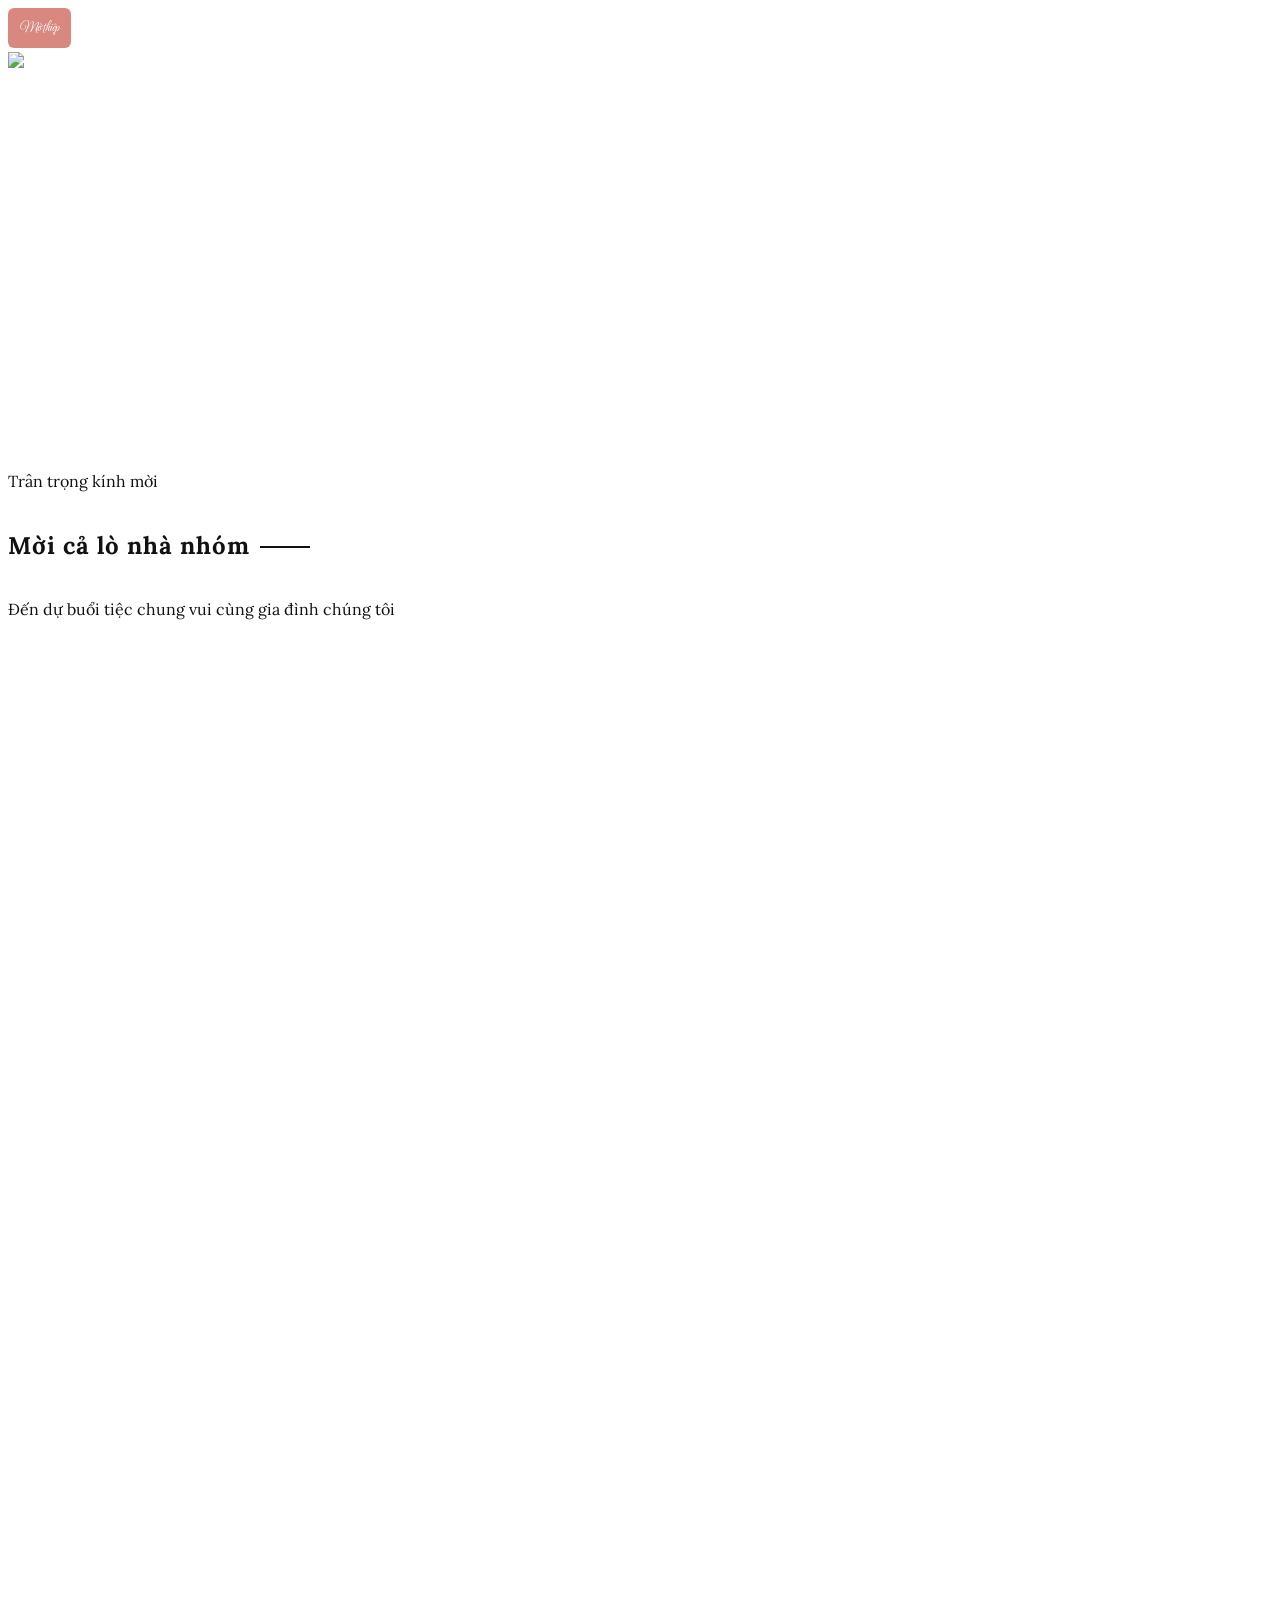
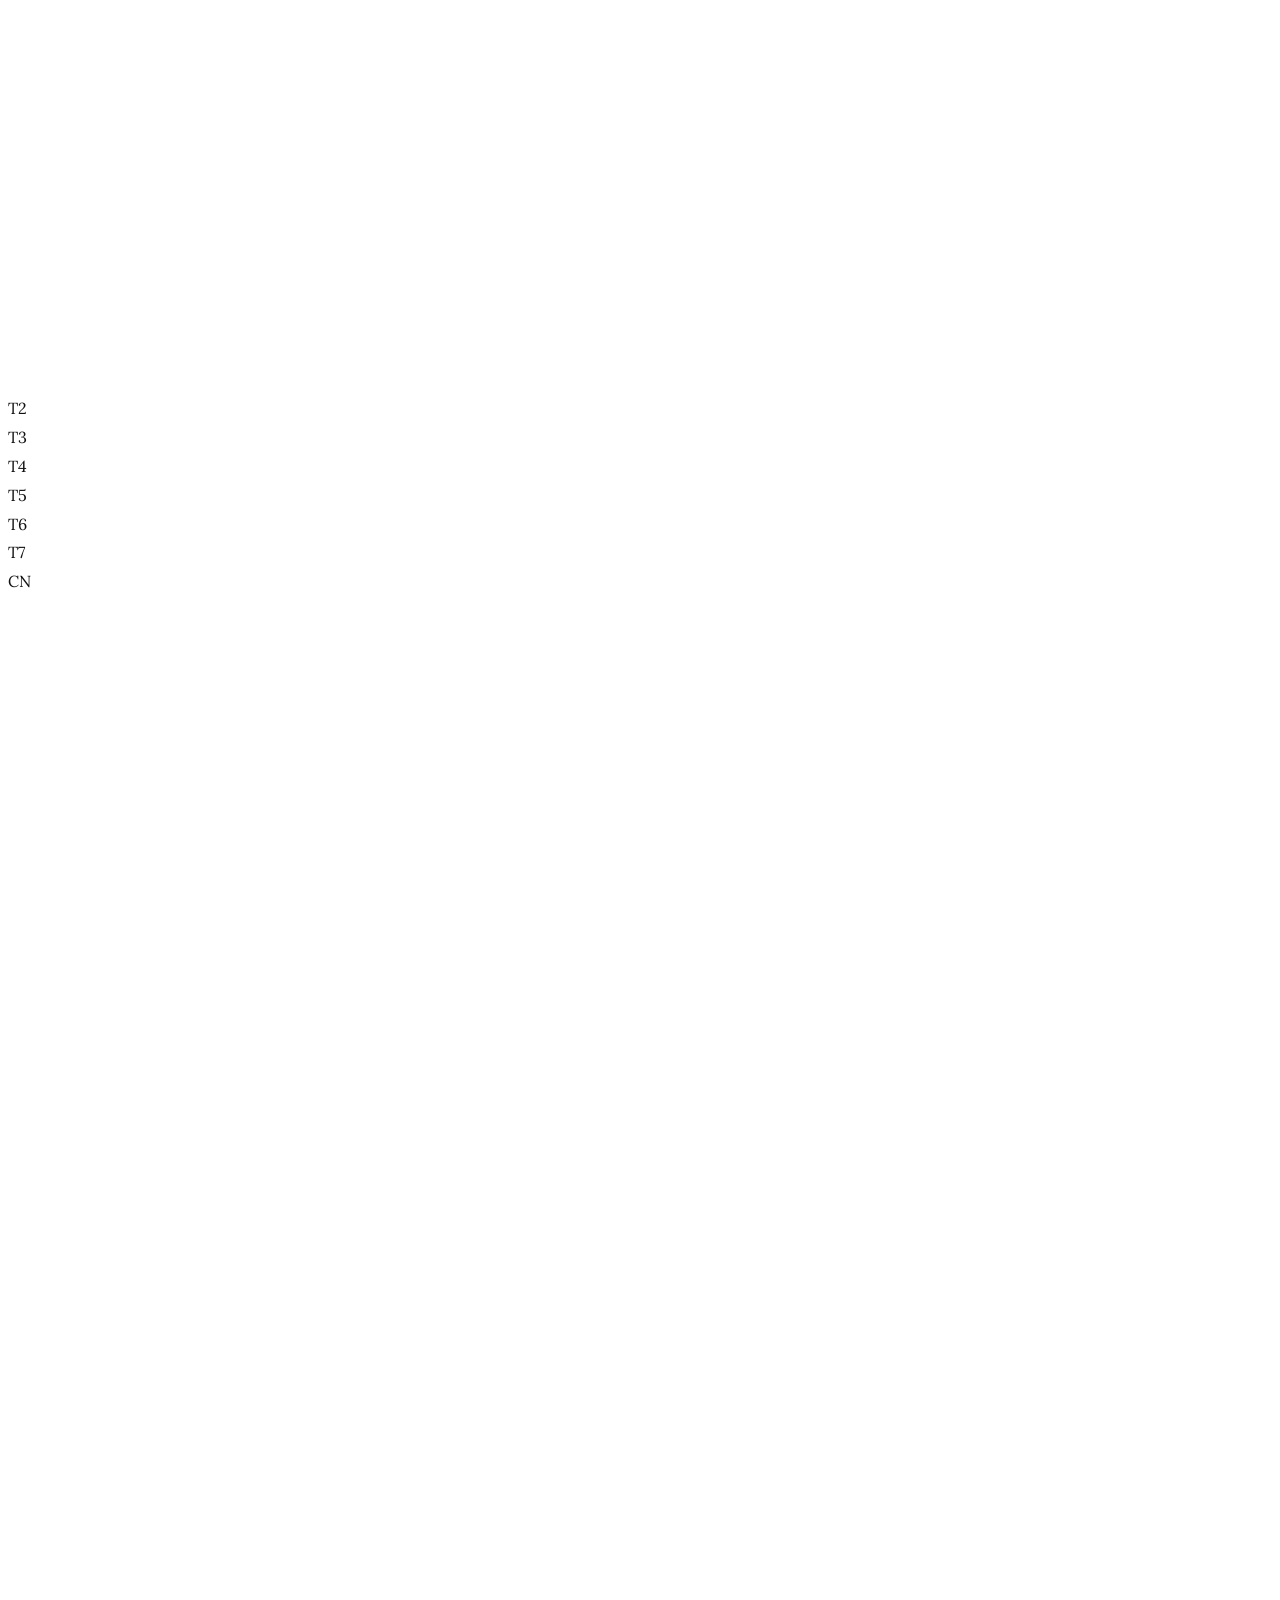
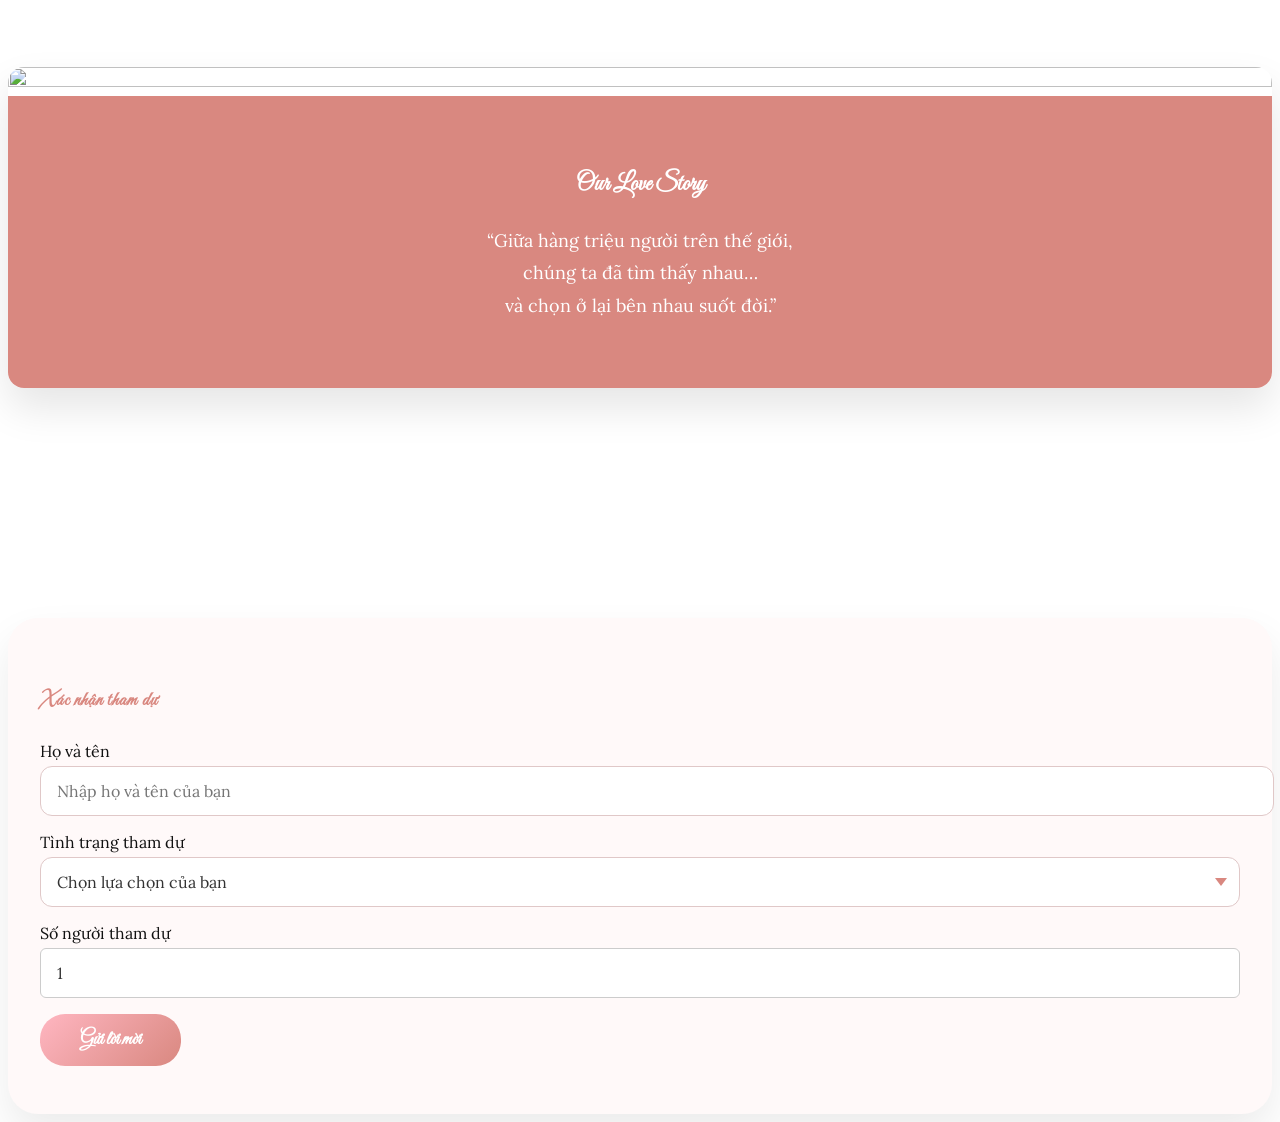
==== index.html @ ad4763e4 "first commit" ====
<!DOCTYPE html>
<html lang="vi">
<head>
<meta charset="UTF-8">
<meta name="viewport" content="width=device-width, initial-scale=1.0">
<title>Thiệp cưới</title>

<script src="https://cdn.tailwindcss.com"></script>
<link href="https://fonts.googleapis.com/css2?family=Great+Vibes&family=Lora:wght@300;400;700&display=swap" rel="stylesheet">
<link href="https://fonts.googleapis.com/css2?family=Playfair+Display:wght@500;700&family=Great+Vibes&display=swap" rel="stylesheet">
<link rel="stylesheet" href="style.css">
</head>
<body>

<!-- OPEN SCREEN -->
<div id="openScreen" class="fixed inset-0 flex z-50 bg-black">
  <div id="leftDoor" class="door w-1/2 bg-black"></div>
  <div id="rightDoor" class="door w-1/2 flex items-center justify-center">
    <div class="text-center">
      <button onclick="openCard()" class="mt-6 px-6 py-3 rounded-full bg-pink-500 text-white hover:bg-pink-600 transition">Mở thiệp</button>
    </div>
  </div>
</div>



<!-- MAIN -->
<div id="card" class="hidden">

  <!-- HERO FULL WIDTH -->
<section class="relative w-full">
  <img src="img/DSC05585.JPG" class="w-full h-[120vh] object-cover">
  <div class="absolute inset-0 bg-gradient-to-b from-transparent via-transparent to-black/50"></div>
  <div class="absolute bottom-0 left-0 w-full h-32 bg-gradient-to-b from-transparent to-white"></div>
  <div class="absolute bottom-0 left-0 w-full h-32 bg-gradient-to-b from-transparent to-transparent"></div>
  <div class="absolute inset-0 flex flex-col items-center justify-start pt-10 text-center">
      <h1 class="hero-text">Đoàn Quang & Như Quỳnh</h1>
  </div>

  <div class="absolute bottom-4 left-1/2 -translate-x-1/2 text-center text-gray-800 invite-container">
  <h1 class="invite-title reveal">Thư tiệc mời cưới</h1>
  <div class="divider divider-top reveal-left"></div>
  <p class="invite-time reveal-bottom">18:00 Thứ Tư</p>
  <p class="invite-date reveal-bottom">14/04/2026</p>
  <div class="divider divider-bottom reveal-right"></div>
</div>
</section>

  <!-- MỜI KHÁCH -->
  <section class="max-w-3xl mx-auto px-4 text-center mt-10">
  <p class="text-gray-500 tracking-widest uppercase text-sm">
    Trân trọng kính mời
  </p>

  <p class="invite-name text-2xl font-semibold mt-2">
    Mời cả lò nhà nhóm
  </p>

  <p class="text-gray-600 text-sm mt-3">
    Đến dự buổi tiệc chung vui cùng gia đình chúng tôi
  </p>
</section>

  <!-- THÔNG GIA -->
 <section class="mt-16 max-w-3xl mx-auto px-4 reveal-container">

  <!-- Ảnh chén nằm trên -->
  <div class="flex justify-center mb-4">
    <img  id="henImg" src="img/hén (1).png" class="w-14 h-14 object-contain">
  </div>

  <!-- 2 bên nhà trai - gái -->
  <div class="flex">
    
    <!-- Nhà trai -->
    <div class="reveal-left w-1/2 text-center border-r border-gray-300 pr-4">
      <p class="text-sm text-gray-500 font-semibold mb-2">NHÀ TRAI</p>
      <p class="text-black">Ông: Đoàn Văn Binh</p>
      <p class="text-black">Bà: Trần Thị Thanh</p>
      <p class="text-xs text-gray-500 mt-2">(số nhà 26-ngõ 15-Bảo Lộc-Phúc Thọ)</p>
    </div>

    <!-- Nhà gái -->
    <div class="reveal-right w-1/2 text-center pl-4">
      <p class="text-sm text-gray-500 font-semibold mb-2">NHÀ GÁI</p>
      <p class="text-black">Ông: Kiều Trí Thao</p>
      <p class="text-black">Bà: Nguyễn Thị Vân</p>
      <p class="text-xs text-gray-500 mt-2">(số nhà 96-ngõ 7-Thọ Lộc-Phúc Thọ)</p>
    </div>

  </div>

</section>

  <!-- LỜI BÁO -->
  <section class="mt-16 text-center reveal">
    <p class="tracking-[6px] text-gray-400 text-xs">TRÂN TRỌNG BÁO TIN</p>
    <h2 class="title text-2xl text-black mt-4">LỄ THÀNH HÔN</h2>
  </section>

  <!-- KHÚC 1: Chú rể & Cô dâu -->
 <section class="mt-16 reveal text-center max-w-3xl mx-auto px-4">
  <div class="flex items-center justify-center gap-6 mb-6">
    <div>
      <p class="role-label mb-2">Chú rể</p>
      <p class="text-xl font-semibold groom-name">Đoàn Quang</p>
    </div>

    <!-- Trái tim SVG lớn -->
     <div class="relative w-24 h-24">
      <canvas id="heartCanvas" class="absolute inset-0 w-full h-full"></canvas>
    </div>


    <div>
      <p class="role-label mb-2">Cô dâu</p>
      <p class="text-xl font-semibold bride-name">Như Quỳnh</p>
    </div>
  </div>

  <div class="grid grid-cols-2 gap-4">
    <img src="img/DSC05659.JPG" class="reveal-left h-[340px] w-full object-cover rounded-2xl brightness-95">
    <img src="img/DSC05605.JPG" class="reveal-right h-[340px] w-full object-cover rounded-2xl brightness-95">
  </div>
</section>

  <!-- THƯ MỜI -->
  <!-- <section class="mt-16 text-center relative">
    <h1 class="invite-hero">THƯ MỜI</h1>
    <p class="invite-sub mt-4 text-lg">THAM DỰ LỄ CƯỚI</p>
    <h1 class="title-main">Đoàn Quang</h1>
  <h1 class="title-main">&</h1>
  <h1 class="title-main">Như Quỳnh</h1>
  </section> -->
 <section class="mt-16 text-center relative">
  <h1 class="invite-hero reveal">THƯ MỜI</h1>
  <p class="invite-sub reveal mt-4 text-lg">THAM DỰ LỄ CƯỚI</p>
  <h1 class="title-main reveal">Đoàn Quang</h1>
  <h1 class="title-main reveal">&</h1>
  <h1 class="title-main reveal">Như Quỳnh</h1>
</section>

  <!-- KHÚC 2: Hình ảnh -->
 <section class="mt-16 reveal max-w-3xl mx-auto px-4">
  <div class="grid grid-cols-3 gap-4 items-end">
    <img src="img/DSC05403.JPG" 
         class="h-[200px] w-full object-cover rounded-2xl brightness-95 reveal-left">
    <img src="img/DSC05585.JPG" 
         class="h-[240px] w-full object-cover rounded-2xl scale-105 brightness-95">
    <img src="img/DSC05360.JPG" 
         class="h-[200px] w-full object-cover rounded-2xl brightness-95 reveal-right">
  </div>
</section>

  <!-- KHÚC 3: NGÀY GIỜ -->
 <section class="mt-20 text-center reveal max-w-3xl mx-auto px-4">
  <h1 class="text-2xl font-bold text-pink-400 text-center mt-4 mb-4 reveal">
    LỄ THÀNH HÔN
  </h1>

  <div class="flex items-center justify-center text-center gap-6">
    <div class="flex flex-col items-center reveal-left">
      <p class="text-sm text-gray-500">Giờ</p>
      <p class="text-lg font-semibold text-black">14:00</p>
    </div>

    <div class="w-px h-16 bg-gray-300"></div>

    <div class="flex flex-col items-center reveal">
      <p class="text-sm text-gray-500">Chủ Nhật</p>
      <p class="text-4xl font-bold text-black">14</p>
      <p class="text-sm text-gray-500">Tháng 3</p>
    </div>

    <div class="w-px h-16 bg-gray-300"></div>

    <div class="flex flex-col items-center reveal-right">
      <p class="text-sm text-gray-500">Năm</p>
      <p class="text-lg font-semibold text-black">2026</p>
    </div>
  </div>

  <p class="mt-2 reveal"><i>(tức ngày 25/10 năm ất tỵ)</i></p>
</section>

<section>

  <div class="max-w-md mx-auto mt-6 p-4 bg-white rounded-2xl shadow-lg">
  <div class="text-center mb-4">
  <div class="max-w-md mx-auto mt-10 p-5 bg-white rounded-2xl shadow-lg">
  <div class="text-center mb-4">
    <h2 id="calendar-month" class="text-2xl font-bold text-pink-400"></h2>
    <p id="calendar-year" class="text-gray-500"></p>
  </div>
  <!-- Thứ -->
  <div class="grid grid-cols-7 text-center text-sm font-semibold text-gray-500 mb-2">
    <div>T2</div><div>T3</div>
    <div>T4</div><div>T5</div><div>T6</div><div>T7</div><div>CN</div>
  </div>
    <!-- Ngày -->
    <div id="calendar-days" class="grid grid-cols-7 gap-2"></div>
  </div>
  </div>

</section>
<!-- ALBUM ẢNH CƯỚI -->
<!-- <section class="film-album">

  <div class="film-text">
    <span>MY LOVE</span>
    <span>FOREVER</span>
  </div>

  <div class="film-frame">

    <div class="film-photo">
      <img src="img/DSC05585.JPG" />
      <p>I love three things in this world</p>
    </div>

    <div class="film-photo">
      <img src="img/DSC05403.JPG" />
      <p>Sun, moon and you</p>
    </div>

    <div class="film-photo">
      <img src="img/DSC05659.JPG" />
      <p>And you forever</p>
    </div>

  </div>

</section> -->
<section class="film-album reveal">
  <div class="film-text reveal-left-film">
  <div class="text-lines">
    <span>MY LOVE</span>
    <span>FOREVER</span>
  </div>
  <img src="img/chau2-removebg-preview.png" class="sticker-below" />
</div>

  <div class="film-frame reveal-right">
    <div class="film-photo reveal-bottom">
      <img src="img/DSC05585.JPG" />
      <p>I love three things in this world</p>
    </div>

    <div class="film-photo reveal-bottom">
      <img src="img/DSC05403.JPG" />
      <p>Sun, moon and you</p>
    </div>

    <div class="film-photo reveal-bottom">
      <img src="img/DSC05659.JPG" />
      <p>And you forever</p>
    </div>
  </div>
</section>
<section class="love-message-wrapper max-w-5xl mx-auto mt-16 rounded-2xl overflow-hidden shadow-lg">

  <!-- ẢNH -->
  <div class="love-photo">
    <img src="img/DSC05601.JPG" class="w-full h-[70vh] object-cover rounded-t-2xl">
  </div>

  <!-- NỀN ĐỎ + NỘI DUNG -->
  <div class="love-text-bg bg-pink-600 text-white px-8 py-12 text-center">
    <h2 class="love-title text-4xl md:text-5xl font-cursive mb-4">
      Our Love Story
    </h2>
    <p class="love-text text-lg md:text-xl leading-relaxed">
      “Giữa hàng triệu người trên thế giới,<br>
      chúng ta đã tìm thấy nhau…<br>
      và chọn ở lại bên nhau suốt đời.”
    </p>
  </div>

</section>
  <!-- GOOGLE MAP -->
  <section class="mt-10 text-center reveal max-w-3xl mx-auto px-4">
    <h3 class="text-lg font-semibold text-black mb-4">Địa điểm tiệc cưới</h3>
    <div class="w-full h-[400px] rounded-2xl overflow-hidden shadow-lg">
      <iframe 
        src="https://www.google.com/maps/embed?pb=!1m18!1m12!1m3!1d3724.050640387066!2d105.8170095!3d21.0285119!2m3!1f0!2f0!3f0!3m2!1i1024!2i768!4f13.1!3m3!1m2!1s0x3135ab2d4f8e3f5b%3A0x3f5f1234567890ab!2sHanoi%2C%20Vietnam!5e0!3m2!1sen!2sus!4v1695730000000!5m2!1sen!2sus" 
        width="100%" 
        height="100%" 
        style="border:0;" 
        allowfullscreen="" 
        loading="lazy" 
        referrerpolicy="no-referrer-when-downgrade">
      </iframe>
    </div>
  </section>

  <!-- RSVP -->
  <section class="mt-20 pb-20 max-w-3xl mx-auto px-6 bg-white shadow-2xl rounded-3xl rsvp-section">
  <h3 class="text-center text-3xl font-semibold text-gray-800 mb-8 rsvp-title">Xác nhận tham dự</h3>

  <form class="rsvp-form">
  <label for="name">Họ và tên</label>
  <input type="text" id="name" name="name" placeholder="Nhập họ và tên của bạn" required>

  <label for="attendance">Tình trạng tham dự</label>
  <select id="attendance" name="attendance" required>
    <option value="" disabled selected>Chọn lựa chọn của bạn</option>
    <option value="tham-du">Tham dự</option>
    <option value="khong-tham-du">Không tham dự</option>
  </select>

  <label for="guestCount">Số người tham dự</label>
  <input type="number" id="guestCount" name="guestCount" min="1" max="10" value="1" required>

  <button type="submit mt-4" class="rsvp-btn">Gửi lời mời</button>
</form>
</section>

</div>

<script src="script.js">

</script>

</body>
</html>
---- style.css ----
body {
  font-family: 'Lora', serif;
  background: #ffffff;
  color: #111;
  line-height: 1.8;
  overflow-x: hidden;
}

/* Titles */
.title { font-family: 'Lora', serif; font-weight: 700; letter-spacing: 1px; }

/* Hero text với hiệu ứng phóng to */
@keyframes zoomIn {
  0% { transform: scale(0.5); opacity: 0; }
  100% { transform: scale(1); opacity: 1; }
}
.hero-text { 
  font-family: 'Great Vibes', cursive; 
  font-size: 2.2rem;  
  color: #111; 
  opacity: 0;
}
.hero-text.show {
  opacity: 1;
  animation: zoomIn 2s ease-out forwards;
}

/* Door Animation */
.door { transition: 2s; }
.open-left { transform: translateX(-100%); }
.open-right { transform: translateX(100%); }

/* Invite Name Decoration */
.invite-name { 
  position: relative; 
  display: inline-block; 
  font-family: 'Lora', serif; 
  font-weight: 700; 
  font-size: 1.5rem; 
  letter-spacing: 1px; 
  color: #111; 
  margin: 12px 0;
}
.invite-name::before, .invite-name::after { content: ""; position: absolute; top: 50%; width: 50px; height: 2px; background-color: #111; }
.invite-name::before { left: -60px; }
.invite-name::after { right: -60px; }

/* Input Styling */
input, select, textarea { font-family: 'Lora', serif; border: 1px solid #ccc; border-radius: 6px; background-color: #fff; color: #111; padding: 12px; font-size: 1rem; margin-bottom: 12px; width: 100%; }

/* Buttons */
button { font-family: 'Great Vibes', cursive; font-weight: 400; cursor: pointer; transition: 0.3s; padding: 12px; border-radius: 6px; border: none; background-color: #d98880; color: #fff; }
button:hover { opacity: 0.85; }

/* Nhà trai - Nhà gái trượt */
.reveal-container { overflow: hidden; }
.reveal-left, .reveal-right { opacity: 0; transform: translateX(0); transition: all 1s ease; }
.reveal-left { transform: translateX(-100%); }
.reveal-right { transform: translateX(100%); }
.reveal-left.show, .reveal-right.show { opacity: 1; transform: translateX(0); }

/* Thư mời */
.invite-hero {
  font-family: 'Great Vibes', cursive; /* đổi font */
   color: #e6a4b4;

  font-size: 2.5rem;
  font-weight: bold;
  position: relative;
  opacity: 0;
  transform: scale(0.5);
  transition: transform 2s ease, opacity 1s ease;
  display: inline-block;
}
.invite-hero.show {
  opacity: 1;
  transform: scale(1);
}
.invite-hero::before,
.invite-hero::after {
  content: "";
  position: absolute;
  top: 50%;
  width: 60px;
  height: 2px;
  background: linear-gradient(to right, transparent, #d98880);
}

.invite-hero::before {
  left: -70px;
}

.invite-hero::after {
  right: -70px;
  background: linear-gradient(to left, transparent, #d98880);
}

/* Chữ phụ trượt lên */
.invite-sub {
   font-family: 'Cormorant Garamond', serif;
   font-size: 1rem;
  opacity: 0;
   color: #777;
  transform: translateY(20px);
  transition: transform 2s ease, opacity 1s ease;
}
.invite-sub.show {
  opacity: 1;
  transform: translateY(0);
}

/* Tim bay ngang (swing) */
.falling-heart {
  position: fixed;
  font-size: 24px;
  z-index: 50;
  top: -50px;
  color: #ff4d6d;
  pointer-events: none;
  animation-name: swingFall;
  animation-timing-function: linear;
}
@keyframes swingFall {
  0%   { transform: translateX(0) translateY(-50px) rotate(0deg); opacity: 0; }
  10%  { opacity: 1; }
  25%  { transform: translateX(20px) translateY(20vh) rotate(-15deg); }
  50%  { transform: translateX(-20px) translateY(40vh) rotate(15deg); }
  75%  { transform: translateX(20px) translateY(60vh) rotate(-15deg); }
  100% { transform: translateX(0) translateY(80vh) rotate(0deg); opacity: 0; }
}
/* .title-main {
  font-family: 'Great Vibes', cursive;
  font-size: 2rem;
  text-align: center;
  margin-bottom: 0.2rem;
  color: #d98880;
} */
.subtitle {
  text-align: center;
  font-size: 1.5rem;
  margin-bottom: 2rem;
  color: #555;
}

/* Lịch */
.calendar {
  max-width: 600px;
  margin: 0 auto;
  display: grid;
  grid-template-columns: repeat(7, 1fr);
  gap: 0.5rem; /* nhỏ lại cho mobile */
}
.day {
  position: relative;
  width: 100%;
  aspect-ratio: 1 / 1; /* FIX QUAN TRỌNG */
  display: flex;
  align-items: center;
  justify-content: center;
  background-color: #fff0f5;
  border-radius: 16px;
  font-weight: 600;
  box-shadow: 0 4px 10px rgba(0,0,0,0.1);
}
.day:hover {
  transform: scale(1.1);
  background-color: #ffd9e6;
}

/* Trái tim bay */
.heart {
  position: relative;
}
.heart span {
  position: absolute;
  font-size: 1rem;
  animation: floatHeart 4s ease-in-out infinite;
}
@keyframes floatHeart {
  0%, 100% { transform: translateY(0) translateX(0) rotate(0deg); }
  25% { transform: translateY(-10px) translateX(5px) rotate(-10deg); }
  50% { transform: translateY(-20px) translateX(-5px) rotate(10deg); }
  75% { transform: translateY(-10px) translateX(5px) rotate(-5deg); }
}

/* Tháng */
.month-label {
  grid-column: span 7;
  text-align: center;
  font-weight: 700;
  font-size: 1.4rem;
  margin-bottom: 0.5rem;
  color: #d98880;
}
@media (max-width: 480px) {
  .calendar {
    gap: 0.4rem;
  }

  .day {
    font-size: 0.9rem;
    border-radius: 12px;
  }
}
/* / */
.invite-container {
  position: relative;
  overflow: hidden;
}

/* Gạch dài ra 2 bên */
.divider {
  height: 2px;
  background-color: #d98880;
  width: 0; /* bắt đầu 0, sau animate ra dài */
  margin: 8px auto;
  transition: width 1s ease;
}
.divider.show { width: 150px; } /* dài ra */
.divider-top { margin-bottom: 12px; }
.divider-bottom { margin-top: 12px; }

/* Chữ */
.invite-title {
  font-family: 'Great Vibes', cursive;
  font-size: 2rem; /* chữ to hơn */
  color: #000;
  opacity: 0;
  transform: scale(0.5);
  transition: transform 1s ease, opacity 0.8s ease;
}
.invite-title.show {
  opacity: 1;
  transform: scale(1);
}

.invite-time, .invite-date {
  font-family: 'Lora', serif;
  font-size: 1.25rem;
  font-weight: 800; /* đậm hơn */
  opacity: 0;
  transform: translateY(20px);
  transition: transform 1s ease, opacity 1s ease;
}
.invite-time.show, .invite-date.show {
  opacity: 1;
  transform: translateY(0);
}
/* Divider Top trượt từ trái */
.divider-top{
  width: 0;               /* ban đầu 0 */
  height: 1px;
  background-color: #000; /* màu đen */
  margin: 8px auto;
  transition: width 1s ease;
}

/* Khi show thì dài ra */
.divider-top.show {
  width: 80%; /* hoặc 100% nếu muốn full */
}

/* Divider Bottom trượt từ phải */
.divider-bottom {
  width: 0; 
  height: 1px;
  background-color: #000; 
  margin: 8px auto;
  transition: width 1s ease;
}

/* Khi show thì dài ra */
.divider-bottom.show {
  width: 80%;
}
/* Phần form RSVP */
.rsvp-section {
  background: #fff9f9;
  padding: 3rem 2rem;
  border-radius: 30px;
  box-shadow: 0 20px 40px rgba(0,0,0,0.08);
  transition: transform 0.3s ease;
}
.rsvp-section:hover {
  transform: translateY(-5px);
}

.rsvp-title {
  font-family: 'Great Vibes', cursive;
  color: #d98880;
  letter-spacing: 1px;
}

.rsvp-form input,
.rsvp-form select,
.rsvp-form textarea {
  width: 100%;
  padding: 14px 16px;
  border: 1px solid #e0c8c8;
  border-radius: 12px;
  background-color: #fff;
  font-family: 'Lora', serif;
  font-size: 1rem;
  color: #333;
  transition: all 0.3s ease;
}
.rsvp-form input:focus,
.rsvp-form select:focus,
.rsvp-form textarea:focus {
  border-color: #d98880;
  box-shadow: 0 0 10px rgba(217,136,128,0.3);
  outline: none;
}

.rsvp-form select {
  appearance: none;
  background-image: url("data:image/svg+xml;charset=US-ASCII,<svg xmlns='http://www.w3.org/2000/svg' width='14' height='8'><polygon points='0,0 14,0 7,8' fill='%23d98880'/></svg>");
  background-repeat: no-repeat;
  background-position: right 12px center;
  background-size: 12px 8px;
  padding-right: 40px;
}

.rsvp-btn {
  font-family: 'Great Vibes', cursive;
  background: linear-gradient(135deg, #ffb6c1, #d98880);
  color: #fff;
  padding: 14px 40px;
  border-radius: 25px;
  font-size: 1.2rem;
  font-weight: 600;
  border: none;
  cursor: pointer;
  transition: all 0.3s ease;
}
.rsvp-btn:hover {
  transform: translateY(-2px);
  box-shadow: 0 8px 20px rgba(217,136,128,0.4);
}
.rsvp-form input[type="number"] {
  width: 100%;
  padding: 14px 16px;
  font-size: 1rem;
  border: 1px solid #ccc;
  border-radius: 6px;
  box-sizing: border-box;
  margin-bottom: 1rem;
}
/* Album ảnh cưới */
.wedding-album img.show {
  opacity: 1;
  transform: scale(1);
  height: 350px;
  transition: opacity 1s ease, transform 1s ease;
}

.reveal-left,
.reveal-right {
  opacity: 0;
  transform: translateX(0);
  transition: all 1s ease;
}

.reveal-left { transform: translateX(-100px); }
.reveal-right { transform: translateX(100px); }

.reveal-left.show,
.reveal-right.show {
  opacity: 1;
  transform: translateX(0);
}
.title-main {
  font-family: 'Great Vibes', cursive;
  font-size: 2.5rem;
  text-align: center;
  margin-bottom: 0.2rem;
  color: #d98880;
  opacity: 0;
  transform: scale(0.5);
}

@keyframes zoomTitle {
  0% { transform: scale(0.5); opacity: 0; }
  100% { transform: scale(1); opacity: 1; }
}

.title-main.show {
  animation: zoomTitle 1s ease-out forwards;
}/* ===== WRAPPER ===== */
.film-album {
  display: flex;
  justify-content: center;
  align-items: flex-start;
  gap: 40px;
  margin-top: 80px;
}

/* ===== TEXT ===== */
.film-text {
  writing-mode: vertical-rl;
  transform: rotate(180deg);
  font-size: 16px;
  letter-spacing: 3px;
  color: #333;
}

/* ===== FILM ===== */
.film-frame {
  position: relative;
  background: #111;
  padding: 15px;
  border-radius: 10px;
  width: 260px;
}

/* 🔥 FIX LỖ FILM (dùng radial thay vì linear) */
.film-frame::before,
.film-frame::after {
  content: "";
  position: absolute;
  left: 0;
  width: 100%;
  height: 10px;
  background: radial-gradient(circle, transparent 4px, #111 5px);
  background-size: 20px 10px;
}

.film-frame::before {
  top: -10px;
}

.film-frame::after {
  bottom: -10px;
}

/* ===== ẢNH ===== */
.film-photo {
  background: #fff;
  padding: 6px;
  margin-bottom: 12px;
}

.film-photo img {
  width: 100%;
  height: 250px;
  object-fit: cover;
}

.film-photo p {
  text-align: center;
  font-size: 12px;
  margin-top: 4px;
}

.love-message-wrapper {
  border-radius: 1rem;
  overflow: hidden;
  box-shadow: 0 20px 40px rgba(0,0,0,0.1);
}

.love-photo img {
  display: block;
  width: 100%;
  height: 100%;
  object-fit: cover;
}

.love-text-bg {
  background-color: #d98880; /* đỏ hồng sang trọng */
  color: #fff;
  padding: 3rem 2rem;
  text-align: center;
}

.love-title {
  font-family: 'Great Vibes', cursive;
  margin-bottom: 1rem;
}

.love-text {
  font-family: 'Lora', serif;
  font-size: 1.125rem;
  line-height: 1.8;
}
.groom-name, .bride-name {
  font-family: 'Great Vibes', cursive;
  font-size: 2rem;
  color: #d98880;
  text-shadow: 0 2px 8px rgba(217,136,128,0.3);
}
.role-label {
  font-family: 'Lora', serif;
  font-size: 0.85rem;
  letter-spacing: 2px;
  text-transform: uppercase;

  color: #b76e79; /* hồng trầm sang */
  opacity: 0.8;

  position: relative;
}

/* Gạch nhỏ dưới chữ */
.groom-name, .bride-name {
  font-family: 'Great Vibes', cursive;
  font-size: 2rem;
  color: #d98880;
  text-shadow: 0 2px 8px rgba(217,136,128,0.3);
}
#henImg {
  transform: translateY(-50px);
  opacity: 0;
  transition: transform 1s ease, opacity 1s ease;
}

#henImg.show {
  transform: translateY(0);
  opacity: 1;
}
.reveal, .reveal-left, .reveal-right {
  opacity: 0;
  transition: transform 1s ease, opacity 1s ease;
  will-change: transform, opacity; /* giúp render mượt */
}

.reveal-left.show { transform: translateX(0); opacity: 1; }
.reveal-right.show { transform: translateX(0); opacity: 1; }
.reveal.show { opacity: 1; }
.reveal-left { transform: translateX(-80px); }
.reveal-right { transform: translateX(80px); }
.reveal {
  opacity: 0;
  transform: translateY(40px); /* bắt đầu ở dưới */
  transition: transform 1s ease, opacity 1s ease;
}

.reveal.show {
  opacity: 1;
  transform: translateY(0); /* trượt lên vị trí ban đầu */
}
.day.reveal {
  opacity: 0;
  transform: translateY(40px) scale(0.9);
  transition: transform 0.6s ease, opacity 0.6s ease;
  transition-delay: var(--delay, 0s);
  position: relative;
  overflow: visible; /* để trái tim không bị cắt */
}

.day.reveal.show {
  opacity: 1;
  transform: translateY(0) scale(1);
}

/* Trái tim bay lên */
.day .day-heart {
  position: absolute;
  top: 0;
  left: 50%;
  transform: translateX(-50%) translateY(0) scale(0.8);
  font-size: 0.8rem;
  color: #ff4d6d;
  opacity: 0;
  pointer-events: none;
  animation: flyHeart 1s forwards;
}

@keyframes flyHeart {
  0% {
    opacity: 1;
    transform: translateX(-50%) translateY(0) scale(0.8) rotate(0deg);
  }
  25% {
    transform: translateX(-50%) translateY(-10px) scale(1) rotate(-10deg);
  }
  50% {
    transform: translateX(-50%) translateY(-25px) scale(1.1) rotate(10deg);
  }
  75% {
    transform: translateX(-50%) translateY(-40px) scale(1) rotate(-5deg);
  }
  100% {
    transform: translateX(-50%) translateY(-60px) scale(0.8) rotate(0deg);
    opacity: 0;
  }
}
.film-photo.reveal-bottom {
  opacity: 0;
  transform: translateY(40px) scale(0.9);
  transition: transform 0.8s ease, opacity 0.8s ease;
}

.film-photo.reveal-bottom.show {
  opacity: 1;
  transform: translateY(0) scale(1);
}
.film-text {
  display: flex;
  flex-direction: column; /* chữ trên, sticker dưới */
  align-items: center;    /* căn giữa theo chiều ngang */
  gap: 10px;              /* khoảng cách giữa chữ và sticker */
}

.sticker-below {
  width: 100px;
  transform: rotate(180deg); /* xoay đúng chiều */
  animation: floatSticker 3s ease-in-out infinite alternate;
}

@keyframes floatSticker {
  0%   { transform: rotate(180deg) translateY(0px); }
  50%  { transform: rotate(180deg) translateY(-10px); }
  100% { transform: rotate(180deg) translateY(0px); }
}
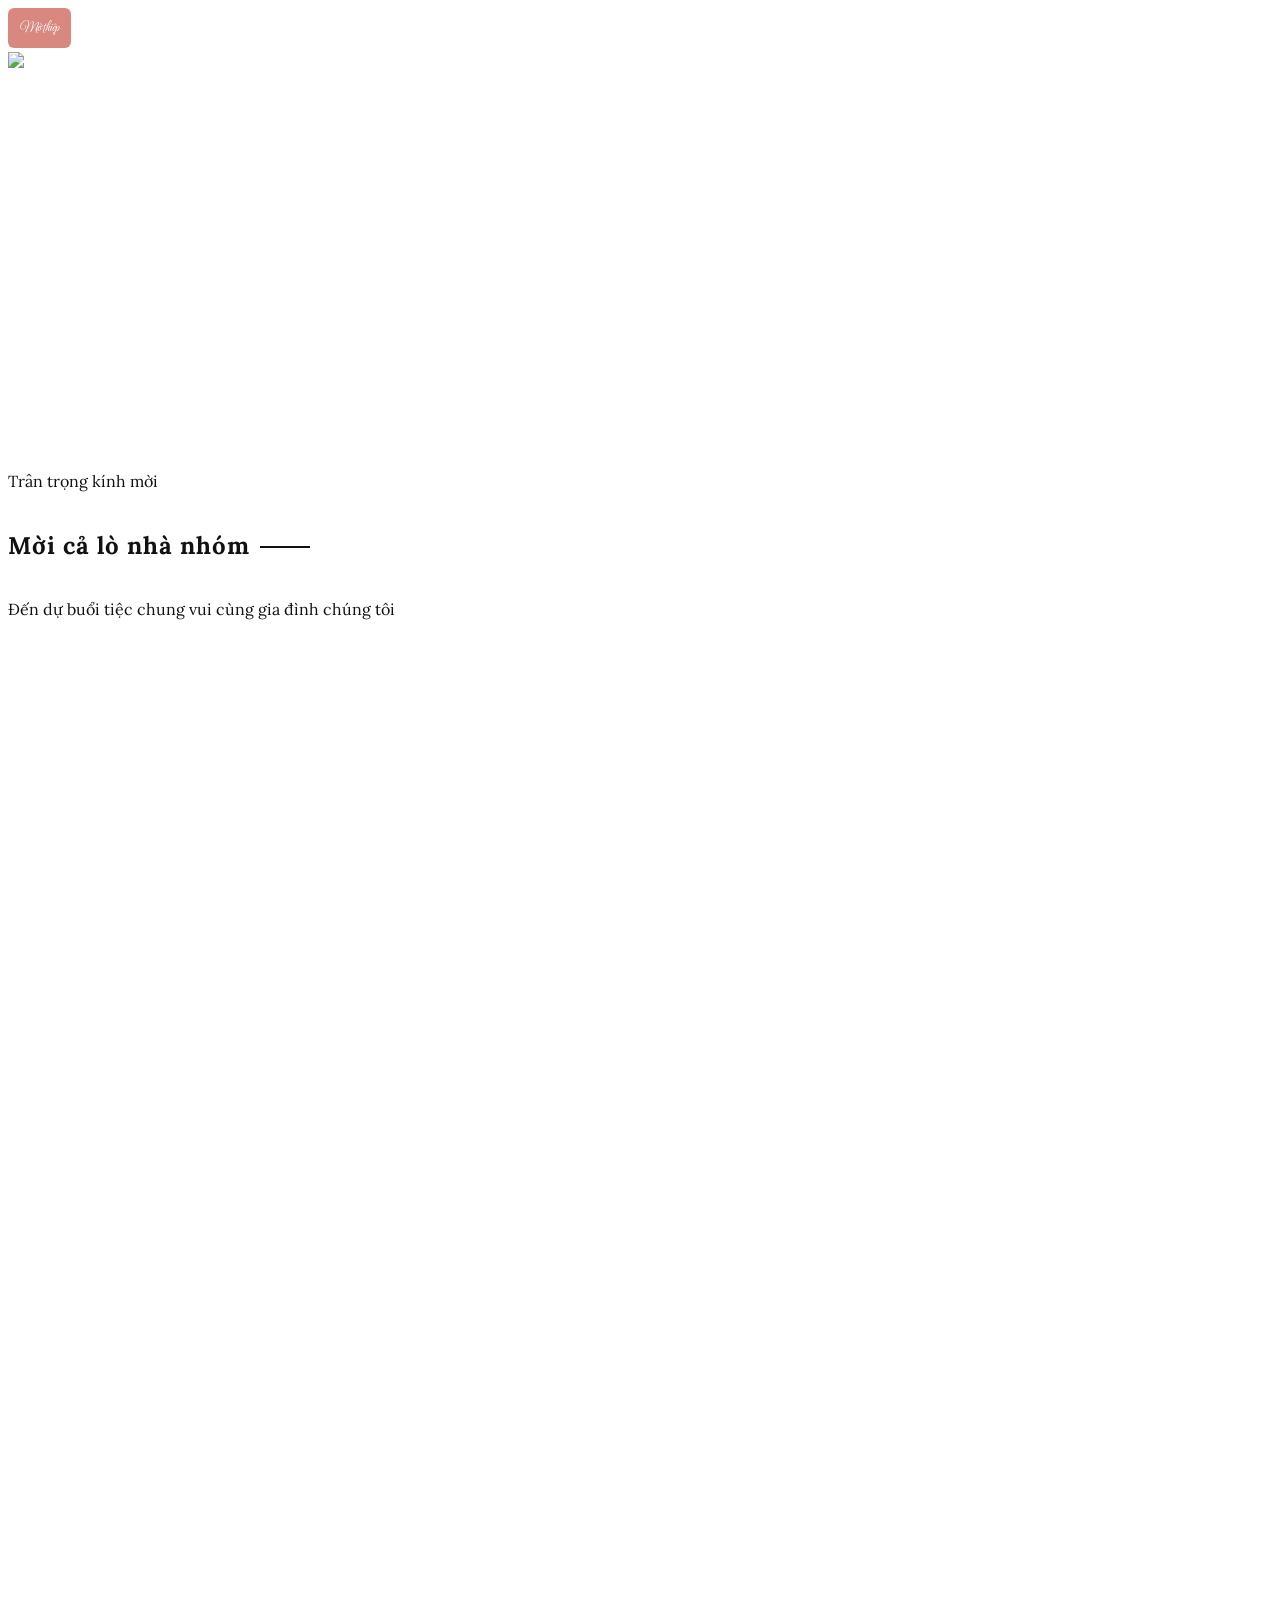
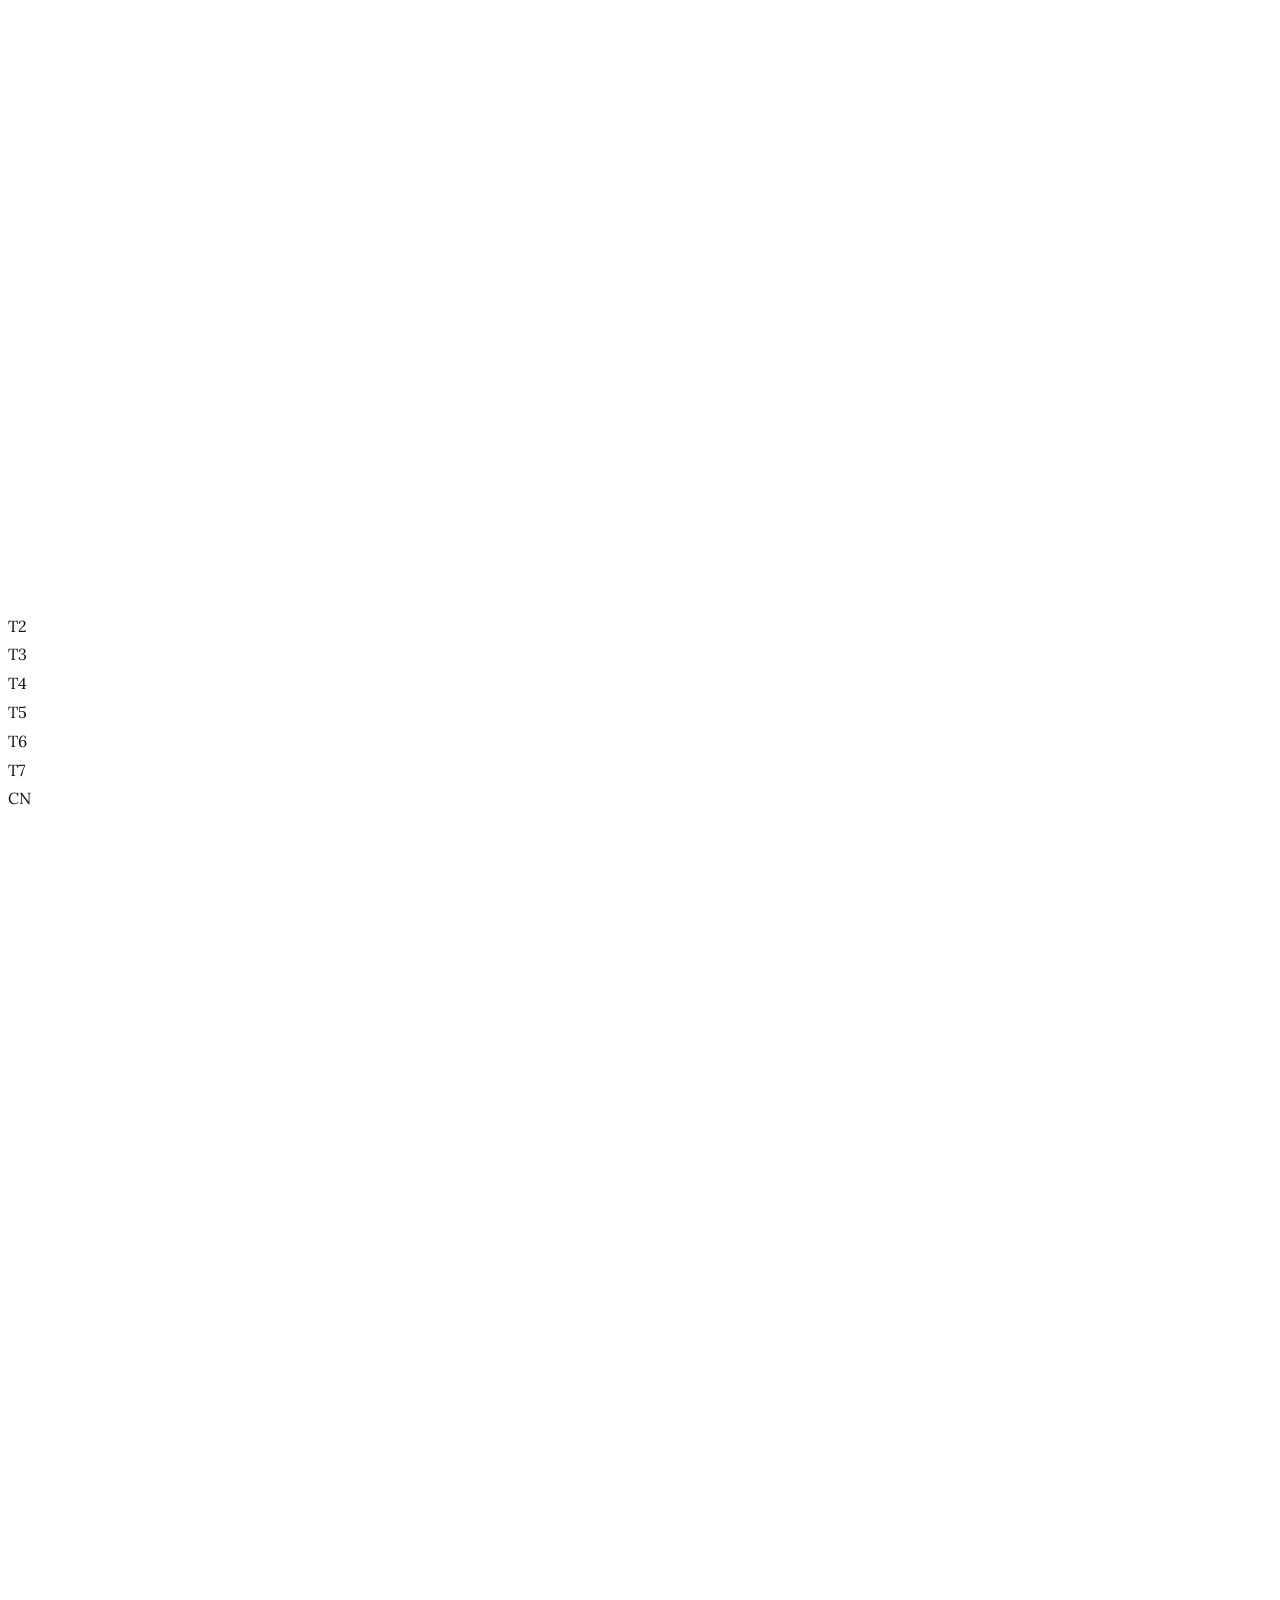
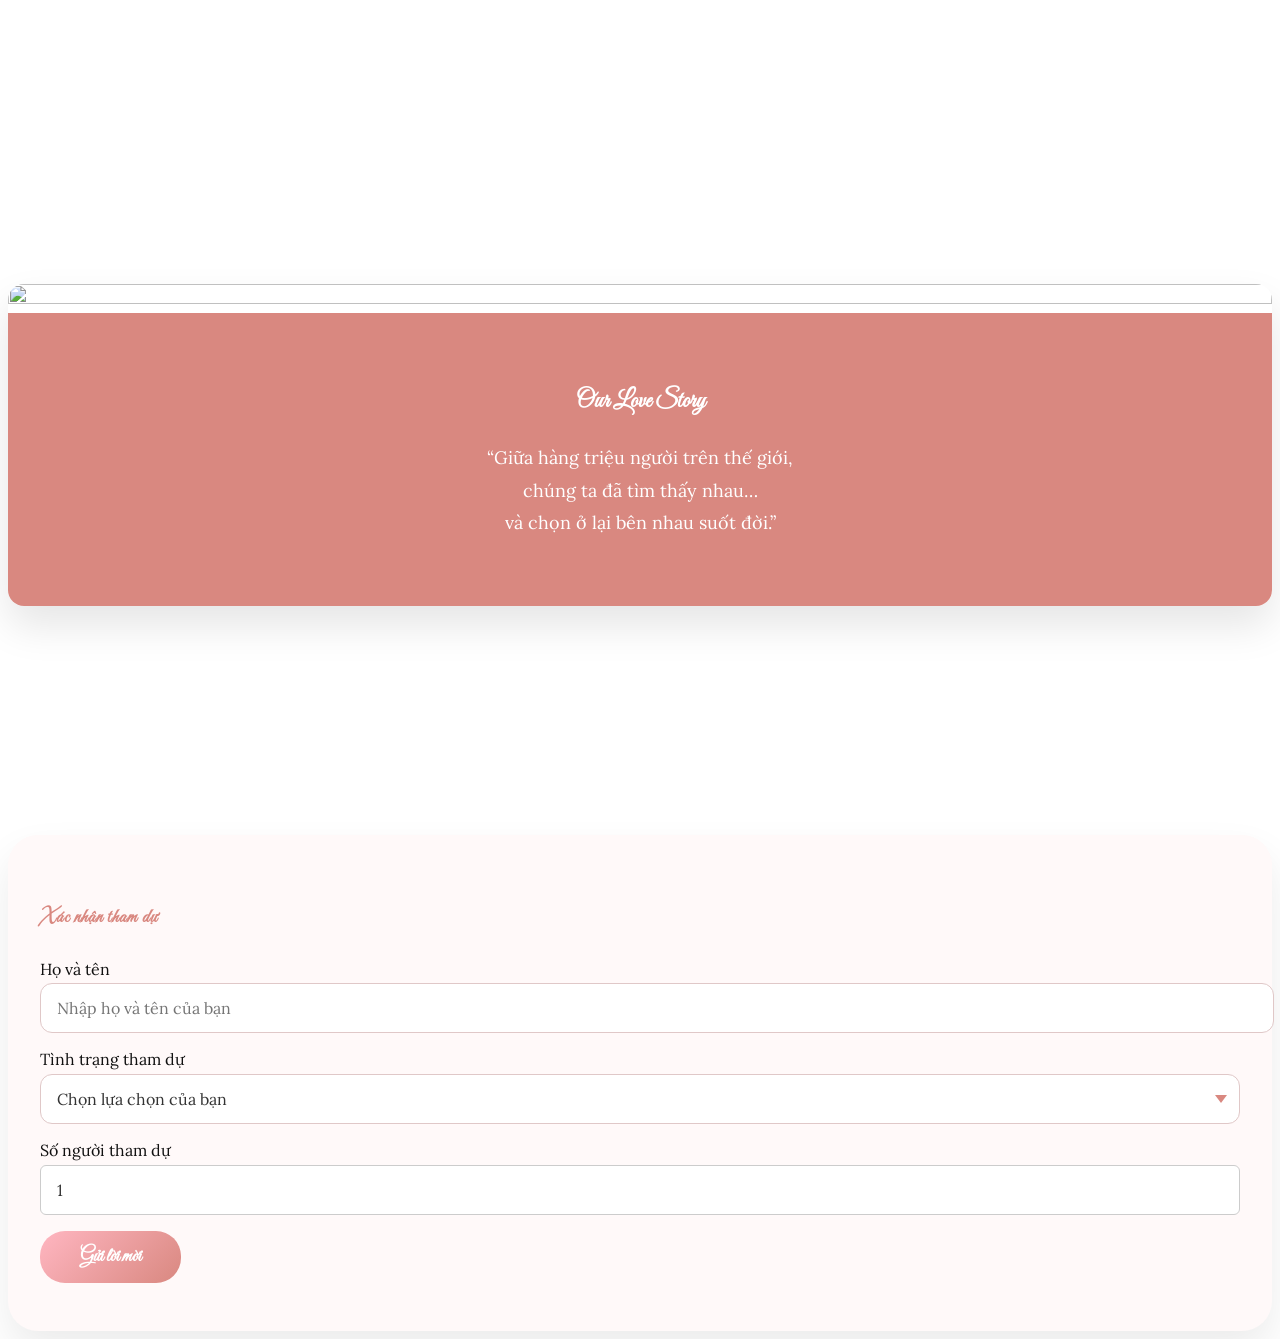
==== commit ba62baab: "first commit" ====
--- a/index.html
+++ b/index.html
@@ -182,7 +182,27 @@
 
   <p class="mt-2 reveal"><i>(tức ngày 25/10 năm ất tỵ)</i></p>
 </section>
-
+<!-- <section class="countdown-box mt-4">
+  <p class="cd-label text-center">Save The Date</p>
+  <div class="cd-line"></div>
+  <div class="cd-wrap">
+    <div class="box"><span id="d">00</span><small>Ngày</small></div>
+    <div class="box"><span id="h">00</span><small>Giờ</small></div>
+    <div class="box"><span id="m">00</span><small>Phút</small></div>
+    <div class="box"><span id="s">00</span><small>Giây</small></div>
+  </div>
+</section> -->
+<section class="countdown-box mt-4">
+  <p class="cd-label text-center reveal">Save The Date</p>
+  <div class="cd-line reveal"></div>
+
+  <div class="cd-wrap">
+    <div class="box reveal cd-left"><span id="d">00</span><small>Ngày</small></div>
+    <div class="box reveal cd-top"><span id="h">00</span><small>Giờ</small></div>
+    <div class="box reveal cd-bottom"><span id="m">00</span><small>Phút</small></div>
+    <div class="box reveal cd-right"><span id="s">00</span><small>Giây</small></div>
+  </div>
+</section>
 <section>
 
   <div class="max-w-md mx-auto mt-6 p-4 bg-white rounded-2xl shadow-lg">
@@ -204,33 +224,6 @@
 
 </section>
 <!-- ALBUM ẢNH CƯỚI -->
-<!-- <section class="film-album">
-
-  <div class="film-text">
-    <span>MY LOVE</span>
-    <span>FOREVER</span>
-  </div>
-
-  <div class="film-frame">
-
-    <div class="film-photo">
-      <img src="img/DSC05585.JPG" />
-      <p>I love three things in this world</p>
-    </div>
-
-    <div class="film-photo">
-      <img src="img/DSC05403.JPG" />
-      <p>Sun, moon and you</p>
-    </div>
-
-    <div class="film-photo">
-      <img src="img/DSC05659.JPG" />
-      <p>And you forever</p>
-    </div>
-
-  </div>
-
-</section> -->
 <section class="film-album reveal">
   <div class="film-text reveal-left-film">
   <div class="text-lines">
--- a/style.css
+++ b/style.css
@@ -375,8 +375,8 @@
   text-align: center;
   margin-bottom: 0.2rem;
   color: #d98880;
-  opacity: 0;
-  transform: scale(0.5);
+  /* opacity: 0; */
+  /* transform: scale(0.5); */
 }
 
 @keyframes zoomTitle {
@@ -612,3 +612,130 @@
   50%  { transform: rotate(180deg) translateY(-10px); }
   100% { transform: rotate(180deg) translateY(0px); }
 }
+@import url('https://fonts.googleapis.com/css2?family=Playfair+Display:wght@700&family=Poppins:wght@600&display=swap');
+
+.countdown-compact {
+  text-align: center;
+  padding: 40px 10px;
+  background: linear-gradient(135deg, #fef9f4, #fffdfb);
+  font-family: 'Poppins', sans-serif;
+}
+
+.cd-label {
+  font-family: 'Playfair Display', serif;
+  font-size: 28px; /* nhỏ hơn */
+  color: #b89b5e;
+  font-weight: 700;
+  margin-bottom: 10px;
+  letter-spacing: 1px;
+  text-transform: uppercase;
+}
+
+.cd-line {
+  width: 70px;
+  height: 2px;
+  background: #b89b5e;
+  margin: 0 auto 20px;
+  border-radius: 5px;
+}
+
+.cd-wrap {
+  display: flex;
+  justify-content: center;
+  gap: 10px; /* ô gần nhau */
+  flex-wrap: nowrap; /* nằm cùng hàng */
+}
+
+/* Mỗi ô box nhỏ gọn */
+.box {
+  background: rgba(255, 255, 255, 0.25);
+  border-radius: 15px;
+  padding: 15px 20px; /* nhỏ hơn */
+  min-width: 70px;
+  backdrop-filter: blur(10px);
+  -webkit-backdrop-filter: blur(10px);
+  border: 1px solid rgba(255,255,255,0.3);
+  box-shadow: 0 6px 20px rgba(0,0,0,0.06);
+  display: flex;
+  flex-direction: column;
+  align-items: center;
+  transition: transform 0.3s ease, box-shadow 0.3s ease;
+}
+
+.box:hover {
+  transform: translateY(-4px);
+  box-shadow: 0 10px 30px rgba(0,0,0,0.08);
+}
+
+.box span {
+  display: block;
+  font-family: 'Poppins', sans-serif;
+  font-size: 28px; /* nhỏ hơn */
+  font-weight: 700;
+  color: #3b3b3b;
+  transition: transform 0.3s ease;
+}
+
+/* Flip animation */
+.box span.change {
+  animation: flip 0.5s ease forwards;
+}
+
+@keyframes flip {
+  0% { transform: rotateX(0deg); }
+  50% { transform: rotateX(90deg); color: #b89b5e; }
+  100% { transform: rotateX(0deg); }
+}
+
+.box small {
+  display: block;
+  font-family: 'Poppins', sans-serif;
+  font-size: 12px; /* nhỏ hơn */
+  color: #555;
+  letter-spacing: 1px;
+  margin-top: 3px;
+}
+/* LEFT */
+.cd-left {
+  transform: translateX(-80px);
+  opacity: 0;
+}
+.cd-left.show {
+  transform: translateX(0);
+  opacity: 1;
+}
+
+/* RIGHT */
+.cd-right {
+  transform: translateX(80px);
+  opacity: 0;
+}
+.cd-right.show {
+  transform: translateX(0);
+  opacity: 1;
+}
+
+/* TOP */
+.cd-top {
+  transform: translateY(-80px);
+  opacity: 0;
+}
+.cd-top.show {
+  transform: translateY(0);
+  opacity: 1;
+}
+
+/* BOTTOM */
+.cd-bottom {
+  transform: translateY(80px);
+  opacity: 0;
+}
+.cd-bottom.show {
+  transform: translateY(0);
+  opacity: 1;
+}
+
+/* chung */
+.countdown-box .box {
+  transition: all 0.8s ease;
+}
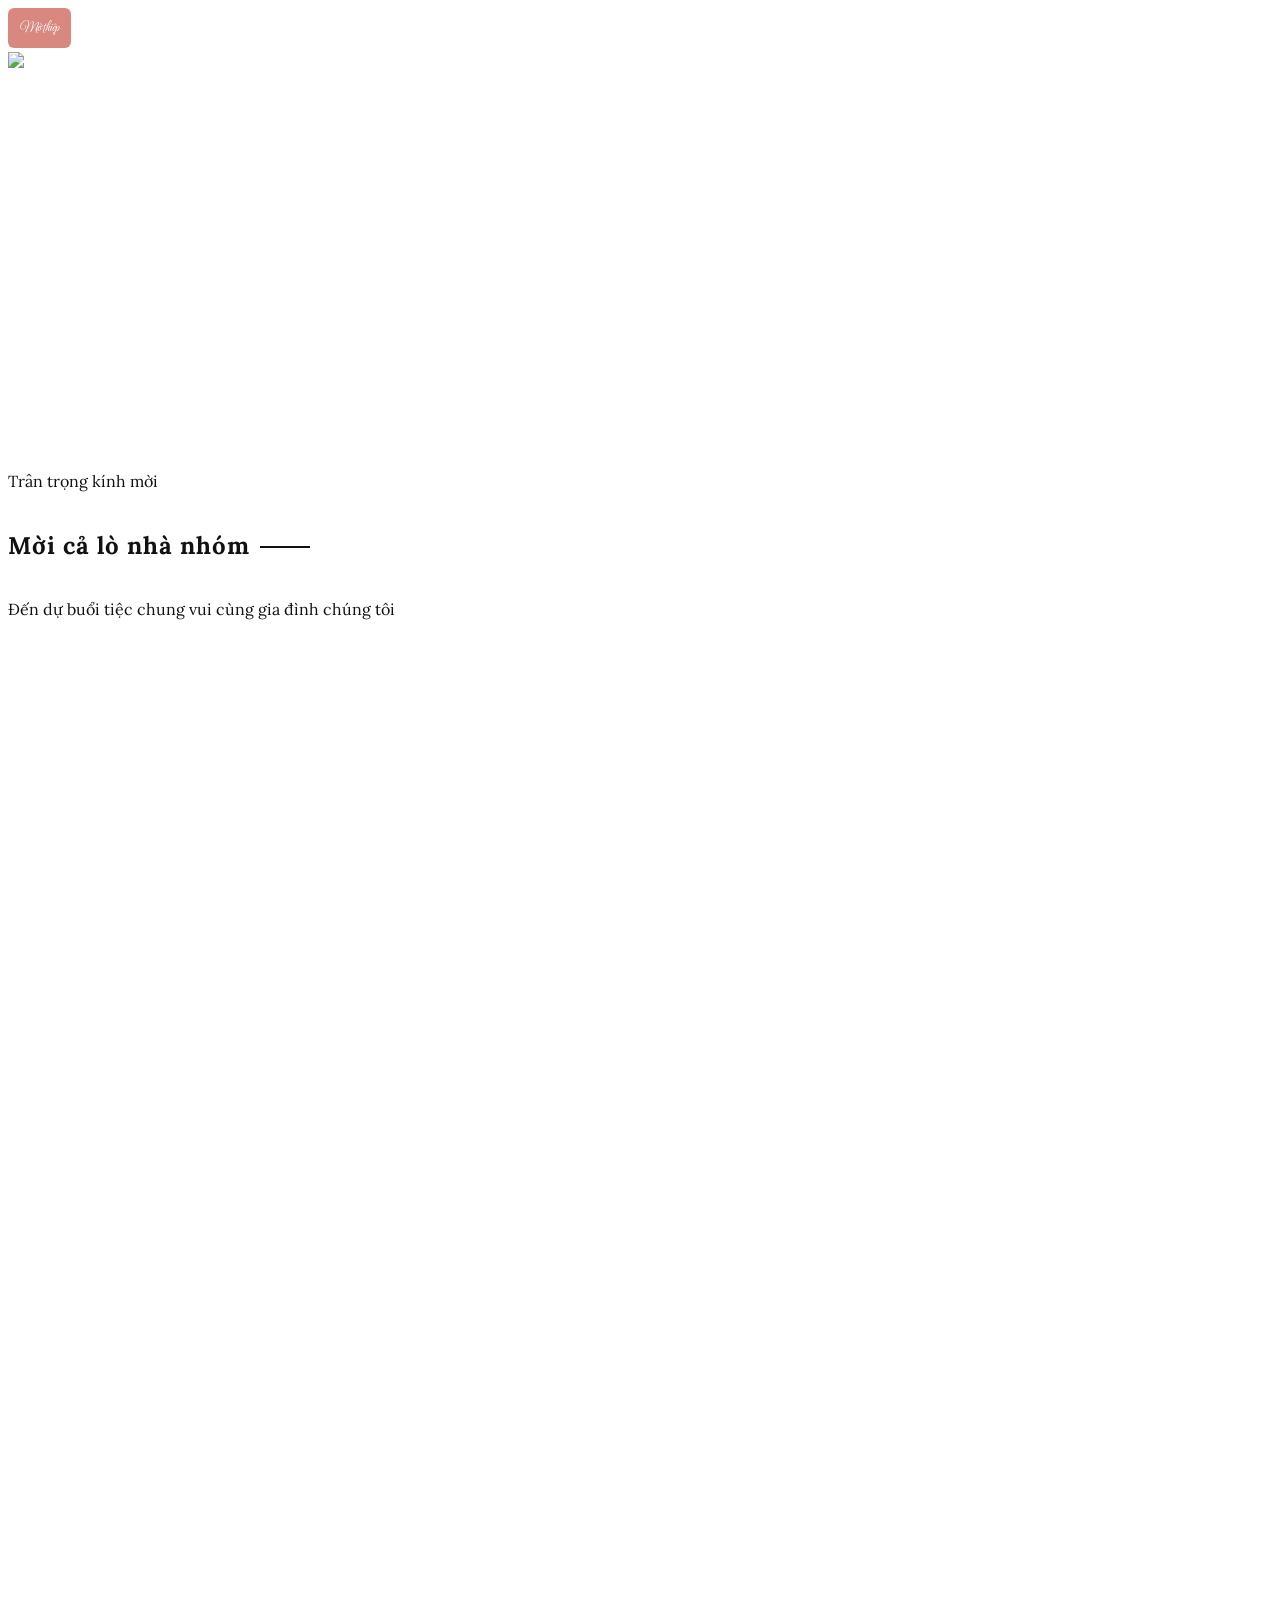
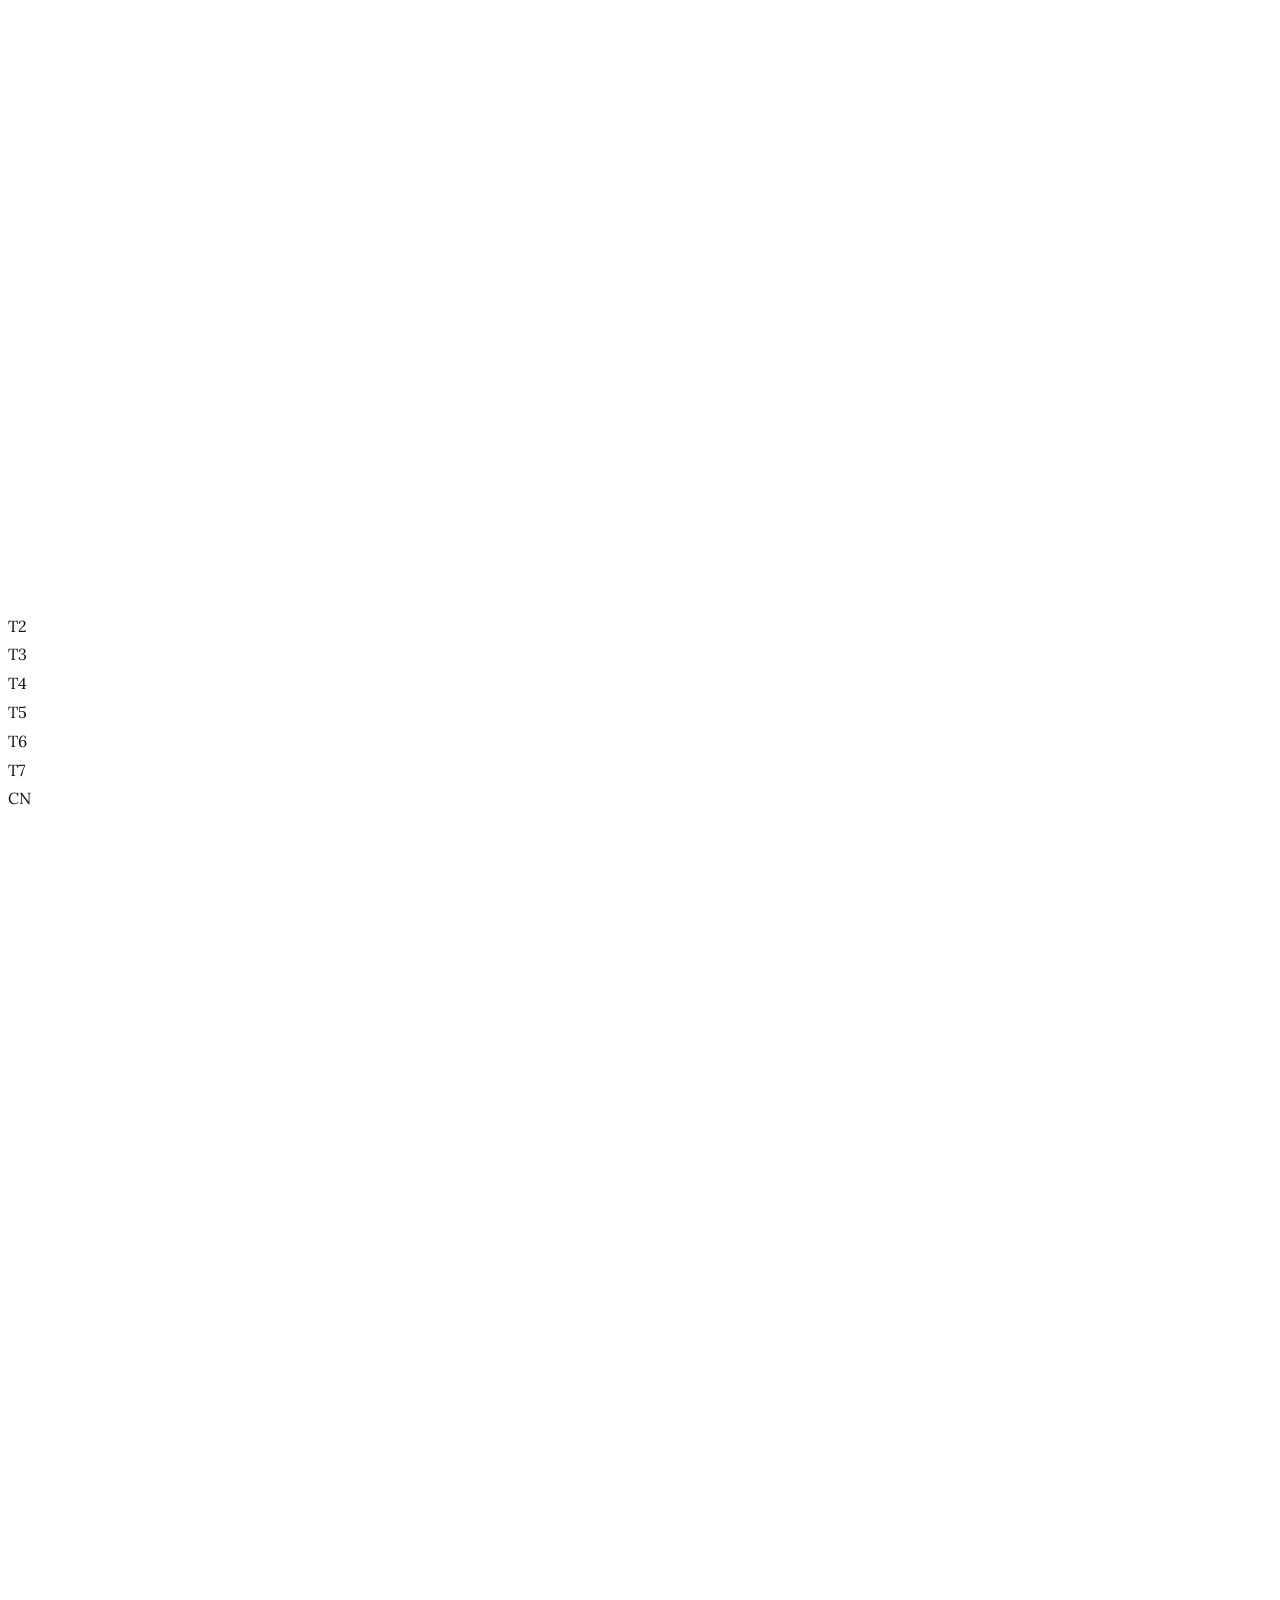
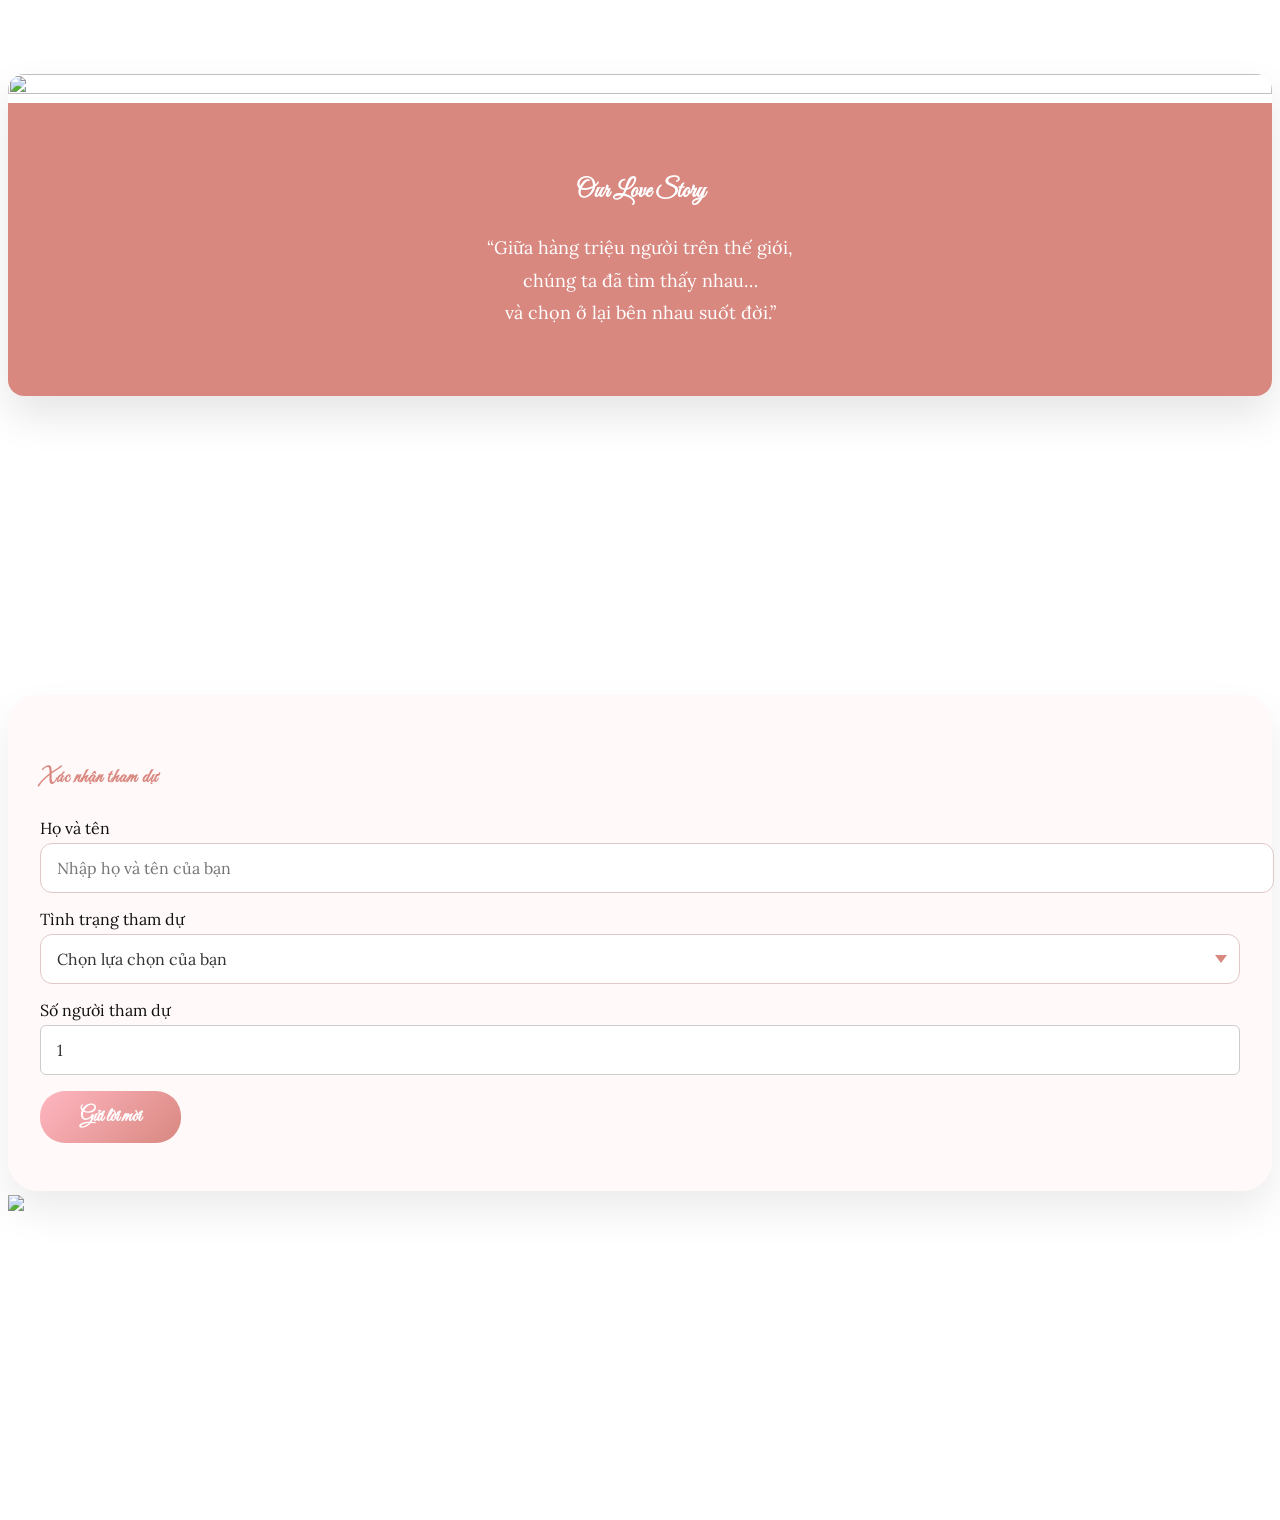
==== commit 72c3728f: "tiepcoder" ====
--- a/index.html
+++ b/index.html
@@ -21,8 +21,6 @@
     </div>
   </div>
 </div>
-
-
 
 <!-- MAIN -->
 <div id="card" class="hidden">
@@ -120,18 +118,11 @@
 
   <div class="grid grid-cols-2 gap-4">
     <img src="img/DSC05659.JPG" class="reveal-left h-[340px] w-full object-cover rounded-2xl brightness-95">
-    <img src="img/DSC05605.JPG" class="reveal-right h-[340px] w-full object-cover rounded-2xl brightness-95">
+    <img src="img/DSC06887.JPG" class="reveal-right h-[340px] w-full object-cover rounded-2xl brightness-95">
   </div>
 </section>
 
   <!-- THƯ MỜI -->
-  <!-- <section class="mt-16 text-center relative">
-    <h1 class="invite-hero">THƯ MỜI</h1>
-    <p class="invite-sub mt-4 text-lg">THAM DỰ LỄ CƯỚI</p>
-    <h1 class="title-main">Đoàn Quang</h1>
-  <h1 class="title-main">&</h1>
-  <h1 class="title-main">Như Quỳnh</h1>
-  </section> -->
  <section class="mt-16 text-center relative">
   <h1 class="invite-hero reveal">THƯ MỜI</h1>
   <p class="invite-sub reveal mt-4 text-lg">THAM DỰ LỄ CƯỚI</p>
@@ -143,7 +134,7 @@
   <!-- KHÚC 2: Hình ảnh -->
  <section class="mt-16 reveal max-w-3xl mx-auto px-4">
   <div class="grid grid-cols-3 gap-4 items-end">
-    <img src="img/DSC05403.JPG" 
+    <img src="img/DSC06486.JPG" 
          class="h-[200px] w-full object-cover rounded-2xl brightness-95 reveal-left">
     <img src="img/DSC05585.JPG" 
          class="h-[240px] w-full object-cover rounded-2xl scale-105 brightness-95">
@@ -182,16 +173,6 @@
 
   <p class="mt-2 reveal"><i>(tức ngày 25/10 năm ất tỵ)</i></p>
 </section>
-<!-- <section class="countdown-box mt-4">
-  <p class="cd-label text-center">Save The Date</p>
-  <div class="cd-line"></div>
-  <div class="cd-wrap">
-    <div class="box"><span id="d">00</span><small>Ngày</small></div>
-    <div class="box"><span id="h">00</span><small>Giờ</small></div>
-    <div class="box"><span id="m">00</span><small>Phút</small></div>
-    <div class="box"><span id="s">00</span><small>Giây</small></div>
-  </div>
-</section> -->
 <section class="countdown-box mt-4">
   <p class="cd-label text-center reveal">Save The Date</p>
   <div class="cd-line reveal"></div>
@@ -230,22 +211,22 @@
     <span>MY LOVE</span>
     <span>FOREVER</span>
   </div>
-  <img src="img/chau2-removebg-preview.png" class="sticker-below" />
+  <!-- <img src="img/chau2-removebg-preview.png" class="sticker-below" /> -->
 </div>
 
   <div class="film-frame reveal-right">
     <div class="film-photo reveal-bottom">
-      <img src="img/DSC05585.JPG" />
+      <img src="img/DSC06486.JPG" />
       <p>I love three things in this world</p>
     </div>
 
     <div class="film-photo reveal-bottom">
-      <img src="img/DSC05403.JPG" />
+      <img src="img/DSC06480.JPG" />
       <p>Sun, moon and you</p>
     </div>
 
     <div class="film-photo reveal-bottom">
-      <img src="img/DSC05659.JPG" />
+      <img src="img/DSC06410.JPG" />
       <p>And you forever</p>
     </div>
   </div>
@@ -271,7 +252,7 @@
 
 </section>
   <!-- GOOGLE MAP -->
-  <section class="mt-10 text-center reveal max-w-3xl mx-auto px-4">
+  <!-- <section class="mt-10 text-center reveal max-w-3xl mx-auto px-4">
     <h3 class="text-lg font-semibold text-black mb-4">Địa điểm tiệc cưới</h3>
     <div class="w-full h-[400px] rounded-2xl overflow-hidden shadow-lg">
       <iframe 
@@ -284,7 +265,33 @@
         referrerpolicy="no-referrer-when-downgrade">
       </iframe>
     </div>
-  </section>
+  </section> -->
+  <section class="mt-10 text-center reveal max-w-3xl mx-auto px-4">
+  <h3 class="text-lg font-semibold text-black mb-4">Tại Tư Gia Nhà Gái</h3>
+
+  <!-- MAP -->
+  <div class="relative w-full h-[400px] rounded-2xl overflow-hidden shadow-xl">
+
+    <iframe 
+      src="https://www.google.com/maps?q=21.12377,105.5249&z=19&output=embed"
+      width="100%" 
+      height="100%" 
+      style="border:0;" 
+      loading="lazy">
+    </iframe>
+
+    <!-- overlay nhẹ cho sang -->
+    <div class="absolute inset-0 bg-black/10 pointer-events-none"></div>
+  </div>
+
+  <!-- Nút chỉ đường -->
+  <a href="https://maps.app.goo.gl/U4uwskUnST7Djb6z5" target="_blank">
+    <button class="mt-6 px-6 py-3 rounded-full bg-pink-500 text-white hover:bg-pink-600 transition shadow-lg mb-3">
+      📍 Chỉ đường tới đây
+    </button>
+  </a> <br>
+  <span>Địa chỉ: Ngõ 7 số nhà 96 Thôn Ổ Thôn , số nhà 96 , Xã Phúc Thọ-Hà Nội</span>
+</section>
 
   <!-- RSVP -->
   <section class="mt-20 pb-20 max-w-3xl mx-auto px-6 bg-white shadow-2xl rounded-3xl rsvp-section">
@@ -313,6 +320,33 @@
 <script src="script.js">
 
 </script>
-
+<!-- THANK YOU SECTION -->
+<section class="thankyou-section relative mt-20">
+
+  <!-- ẢNH -->
+  <img src="img/DSC05585.JPG" class="w-full h-[80vh] object-cover">
+
+  <!-- LỚP MỜ -->
+  <div class="absolute inset-0 bg-black/40"></div>
+
+  <!-- NỘI DUNG -->
+  <div class="absolute inset-0 flex flex-col items-center justify-center text-center px-6">
+
+    <h2 class="thankyou-title reveal">
+      Thank You
+    </h2>
+
+    <p class="thankyou-text reveal mt-4">
+      Cảm ơn bạn đã dành thời gian quý báu<br>
+      đến chung vui cùng chúng tôi ❤️
+    </p>
+
+    <p class="thankyou-sub reveal mt-6">
+      Sự hiện diện của bạn là niềm hạnh phúc lớn nhất của chúng tôi
+    </p>
+
+  </div>
+
+</section>
 </body>
 </html>
--- a/style.css
+++ b/style.css
@@ -442,8 +442,9 @@
 
 .film-photo img {
   width: 100%;
-  height: 250px;
-  object-fit: cover;
+  height: 180px; /* giảm chiều cao */
+  object-fit: contain;
+  background: #ffffff; /* nền đen giống film */
 }
 
 .film-photo p {
@@ -738,4 +739,46 @@
 /* chung */
 .countdown-box .box {
   transition: all 0.8s ease;
-}+}
+/* ===== THANK YOU ===== */
+.thankyou-title{
+  font-family: 'Great Vibes', cursive;
+  font-size: 3rem;
+  color: #fff;
+  opacity: 0;
+  transform: scale(0.7);
+  transition: 1s;
+}
+
+.thankyou-title.show{
+  opacity: 1;
+  transform: scale(1);
+}
+
+.thankyou-text{
+  font-family: 'Lora', serif;
+  font-size: 1.2rem;
+  color: #fff;
+  line-height: 1.8;
+  opacity: 0;
+  transform: translateY(20px);
+  transition: 1s;
+}
+
+.thankyou-text.show{
+  opacity: 1;
+  transform: translateY(0);
+}
+
+.thankyou-sub{
+  font-size: 0.9rem;
+  color: #eee;
+  opacity: 0;
+  transform: translateY(20px);
+  transition: 1s;
+}
+
+.thankyou-sub.show{
+  opacity: 1;
+  transform: translateY(0);
+}
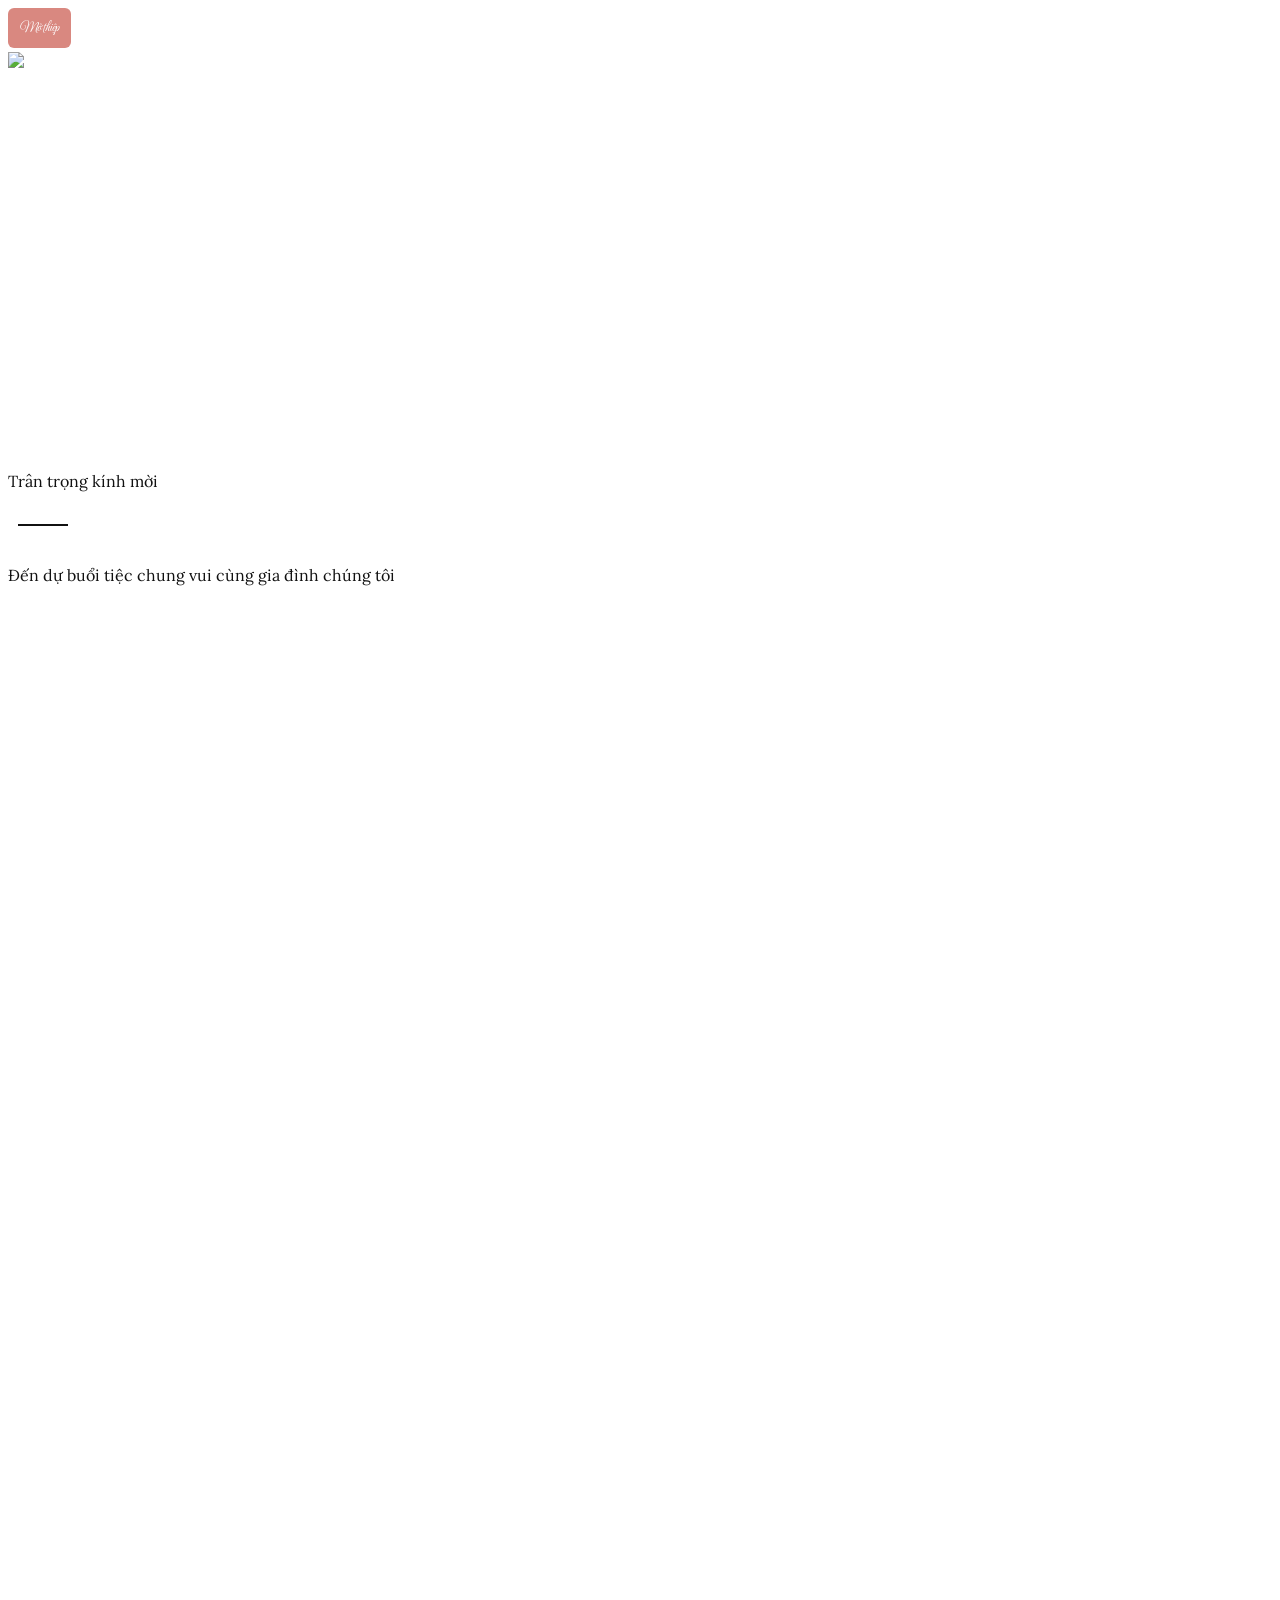
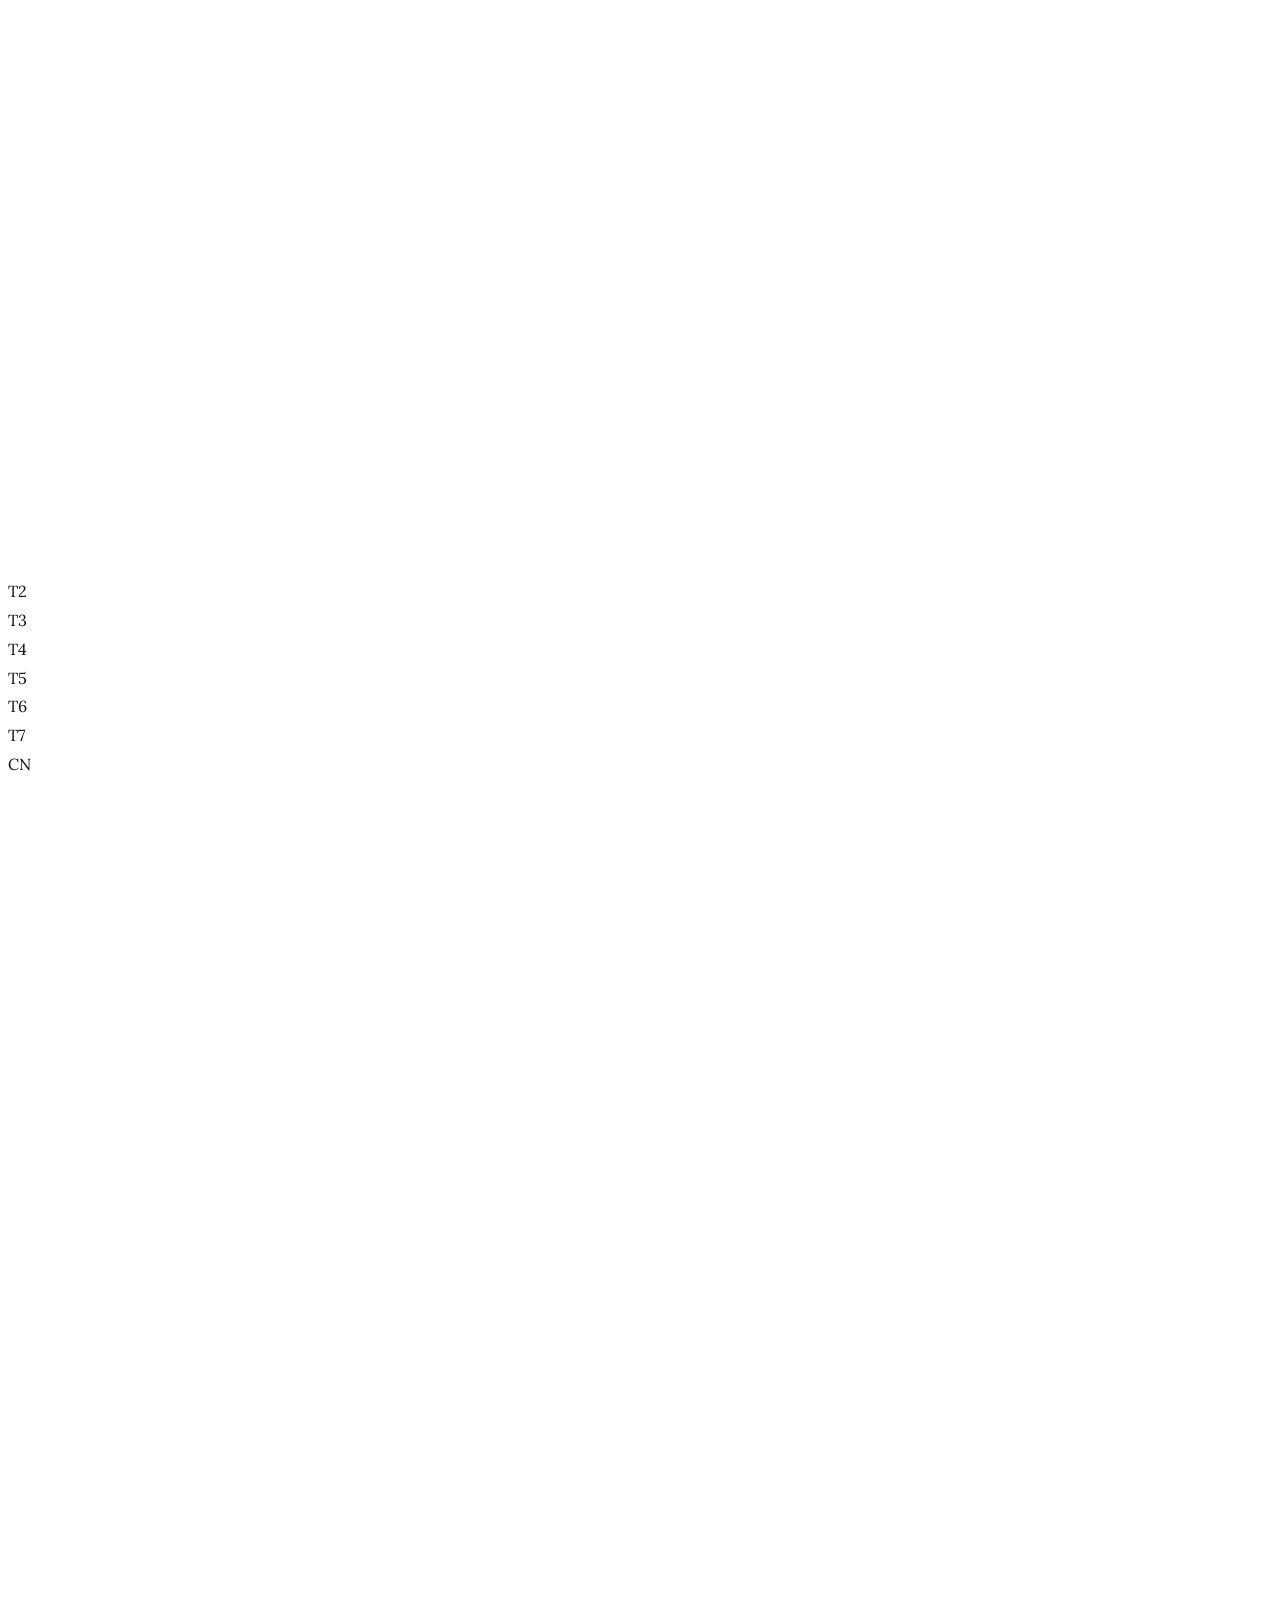
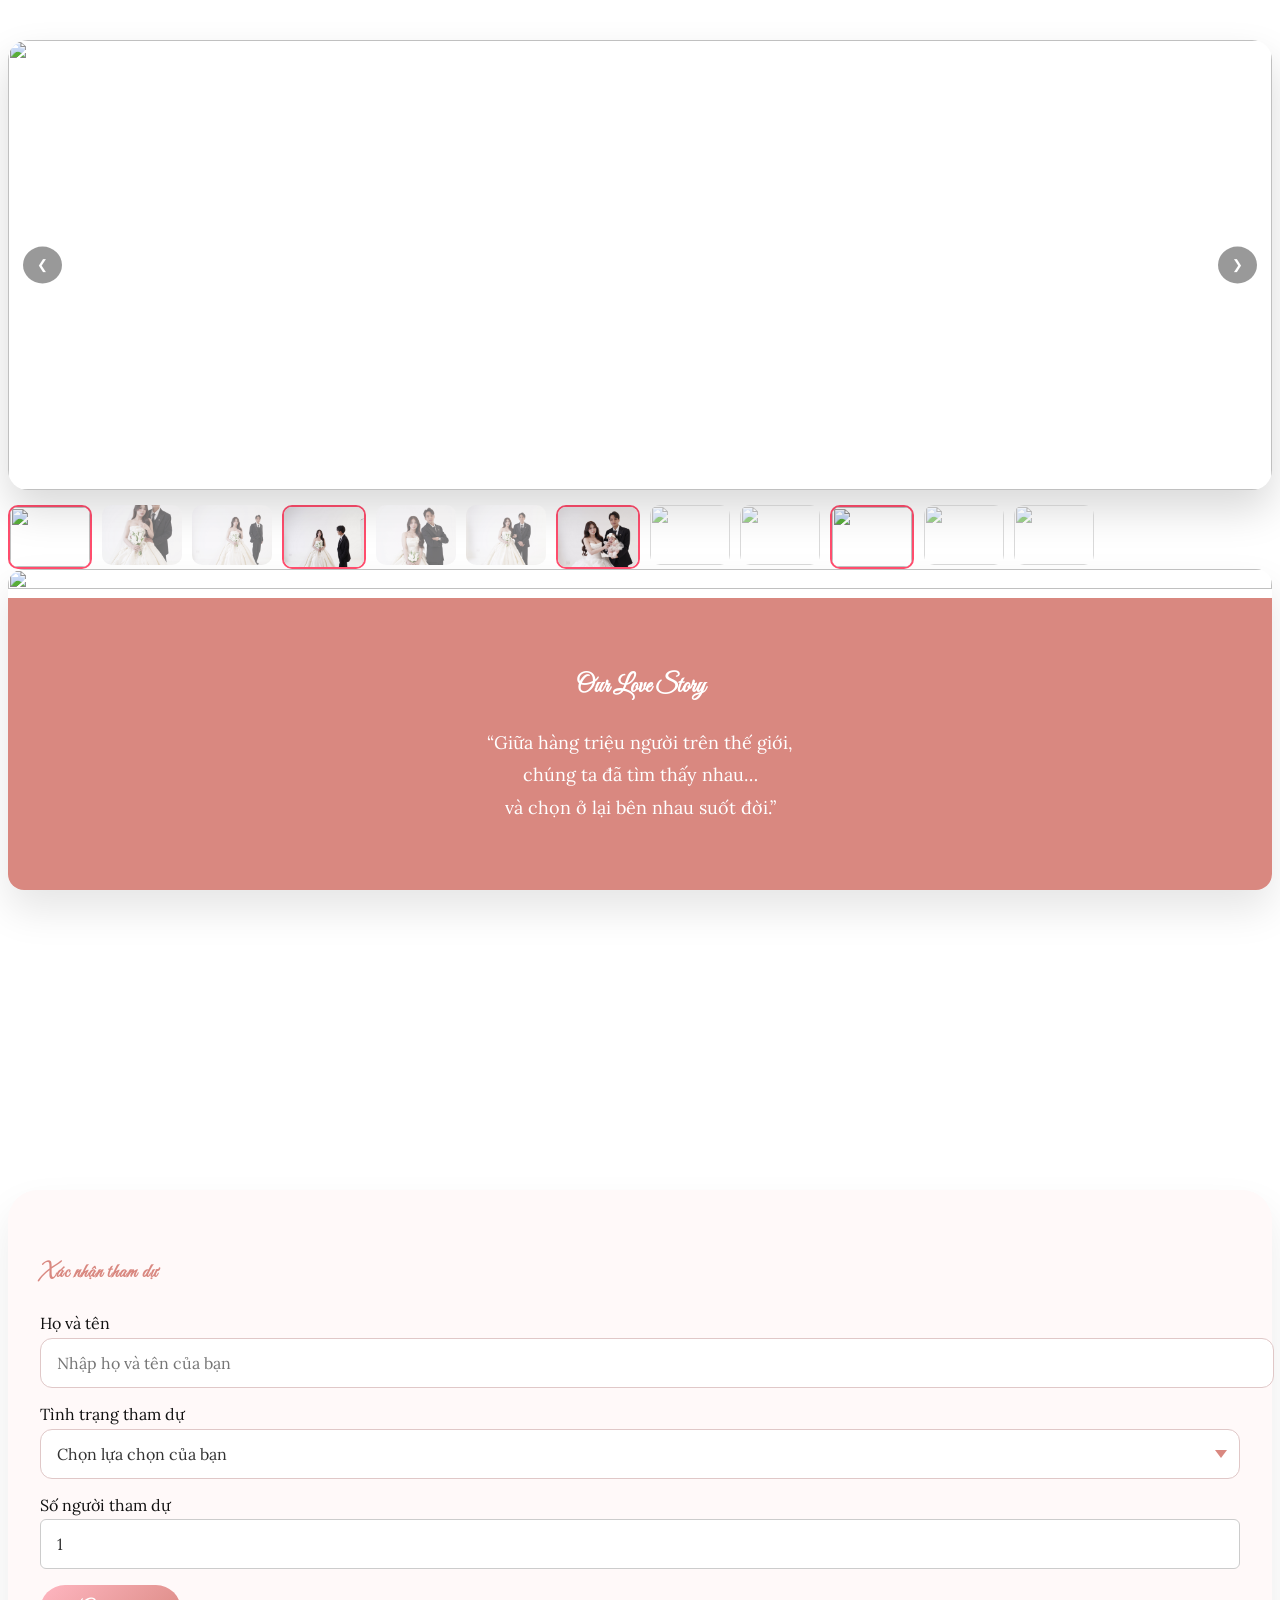
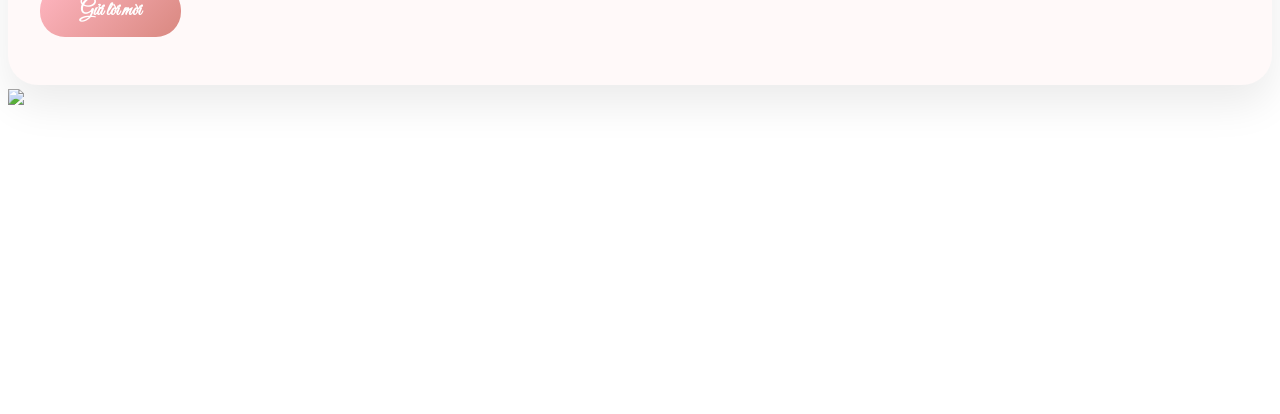
==== commit 765ebc3b: "new" ====
--- a/index.html
+++ b/index.html
@@ -36,12 +36,12 @@
   </div>
 
   <div class="absolute bottom-4 left-1/2 -translate-x-1/2 text-center text-gray-800 invite-container">
-  <h1 class="invite-title reveal">Thư tiệc mời cưới</h1>
-  <div class="divider divider-top reveal-left"></div>
-  <p class="invite-time reveal-bottom">18:00 Thứ Tư</p>
-  <p class="invite-date reveal-bottom">14/04/2026</p>
-  <div class="divider divider-bottom reveal-right"></div>
-</div>
+    <h1 class="invite-title reveal">Thư tiệc mời cưới</h1>
+    <div class="divider divider-top reveal-left"></div>
+    <p class="invite-time reveal-bottom">18:00 Thứ Tư</p>
+    <p class="invite-date reveal-bottom">14/04/2026</p>
+    <div class="divider divider-bottom reveal-right"></div>
+  </div>
 </section>
 
   <!-- MỜI KHÁCH -->
@@ -50,18 +50,16 @@
     Trân trọng kính mời
   </p>
 
-  <p class="invite-name text-2xl font-semibold mt-2">
-    Mời cả lò nhà nhóm
+  <p class="invite-name text-2xl font-semibold mt-2" id="guestName">
+    
   </p>
 
   <p class="text-gray-600 text-sm mt-3">
     Đến dự buổi tiệc chung vui cùng gia đình chúng tôi
   </p>
 </section>
-
   <!-- THÔNG GIA -->
  <section class="mt-16 max-w-3xl mx-auto px-4 reveal-container">
-
   <!-- Ảnh chén nằm trên -->
   <div class="flex justify-center mb-4">
     <img  id="henImg" src="img/hén (1).png" class="w-14 h-14 object-contain">
@@ -89,7 +87,6 @@
   </div>
 
 </section>
-
   <!-- LỜI BÁO -->
   <section class="mt-16 text-center reveal">
     <p class="tracking-[6px] text-gray-400 text-xs">TRÂN TRỌNG BÁO TIN</p>
@@ -117,8 +114,8 @@
   </div>
 
   <div class="grid grid-cols-2 gap-4">
-    <img src="img/DSC05659.JPG" class="reveal-left h-[340px] w-full object-cover rounded-2xl brightness-95">
-    <img src="img/DSC06887.JPG" class="reveal-right h-[340px] w-full object-cover rounded-2xl brightness-95">
+    <img src="img/DSC05659.JPG" class="reveal-left h-[340px] w-full object-cover rounded-2xl brightness-95" loading="lazy">
+    <img src="img/DSC06887.JPG" class="reveal-right h-[340px] w-full object-cover rounded-2xl brightness-95" loading="lazy">
   </div>
 </section>
 
@@ -135,11 +132,11 @@
  <section class="mt-16 reveal max-w-3xl mx-auto px-4">
   <div class="grid grid-cols-3 gap-4 items-end">
     <img src="img/DSC06486.JPG" 
-         class="h-[200px] w-full object-cover rounded-2xl brightness-95 reveal-left">
+         class="h-[200px] w-full object-cover rounded-2xl brightness-95 reveal-left" loading="lazy">
     <img src="img/DSC05585.JPG" 
-         class="h-[240px] w-full object-cover rounded-2xl scale-105 brightness-95">
+         class="h-[240px] w-full object-cover rounded-2xl scale-105 brightness-95" loading="lazy">
     <img src="img/DSC05360.JPG" 
-         class="h-[200px] w-full object-cover rounded-2xl brightness-95 reveal-right">
+         class="h-[200px] w-full object-cover rounded-2xl brightness-95 reveal-right" loading="lazy">
   </div>
 </section>
 
@@ -216,20 +213,60 @@
 
   <div class="film-frame reveal-right">
     <div class="film-photo reveal-bottom">
-      <img src="img/DSC06486.JPG" />
+      <img src="img/DSC06486.JPG" loading="lazy" />
       <p>I love three things in this world</p>
     </div>
 
     <div class="film-photo reveal-bottom">
-      <img src="img/DSC06480.JPG" />
+      <img src="img/DSC06480.JPG" loading="lazy" />
       <p>Sun, moon and you</p>
     </div>
 
     <div class="film-photo reveal-bottom">
-      <img src="img/DSC06410.JPG" />
+      <img src="img/DSC06410.JPG" loading="lazy" />
       <p>And you forever</p>
     </div>
   </div>
+</section>
+<section class="wedding-slideshow mt-16 max-w-4xl mx-auto px-4">
+
+  <!-- ẢNH LỚN -->
+  <div class="slider">
+    <div class="slides" id="slides">
+      <img src="img/DSC07037.JPG" loading="lazy">
+      <img src="img/DSC06140.JPG"loading="lazy">
+      <img src="img/DSC06088.JPG"loading="lazy">
+      <img src="img/DSC06058.JPG"loading="lazy">
+      <img src="img/DSC05823.JPG"loading="lazy">
+      <img src="img/DSC05777.JPG"loading="lazy">
+      <img src="img/DSC05638.JPG"loading="lazy">
+      <img src="img/DSC06480.JPG"loading="lazy">
+      <img src="img/DSC06410.JPG"loading="lazy">
+      <img src="img/DSC06486.JPG"loading="lazy">
+      <img src="img/DSC06480.JPG"loading="lazy">
+      <img src="img/DSC06410.JPG"loading="lazy">
+    </div>
+
+    <button class="prev">❮</button>
+    <button class="next">❯</button>
+  </div>
+
+  <!-- ẢNH NHỎ -->
+  <div class="thumbnails" id="thumbs">
+    <img src="img/DSC07037.JPG" class="active" loading="lazy">
+    <img src="img/DSC06140.JPG"loading="lazy">
+    <img src="img/DSC06088.JPG"loading="lazy">
+    <img src="img/DSC06058.JPG" class="active"loading="lazy">
+    <img src="img/DSC05823.JPG"loading="lazy">
+    <img src="img/DSC05777.JPG"loading="lazy">
+    <img src="img/DSC05638.JPG" class="active"loading="lazy">
+    <img src="img/DSC06480.JPG"loading="lazy">
+    <img src="img/DSC06410.JPG"loading="lazy">
+    <img src="img/DSC06486.JPG" class="active"loading="lazy">
+    <img src="img/DSC06480.JPG"loading="lazy">
+    <img src="img/DSC06410.JPG"loading="lazy">
+  </div>
+
 </section>
 <section class="love-message-wrapper max-w-5xl mx-auto mt-16 rounded-2xl overflow-hidden shadow-lg">
 
@@ -252,20 +289,6 @@
 
 </section>
   <!-- GOOGLE MAP -->
-  <!-- <section class="mt-10 text-center reveal max-w-3xl mx-auto px-4">
-    <h3 class="text-lg font-semibold text-black mb-4">Địa điểm tiệc cưới</h3>
-    <div class="w-full h-[400px] rounded-2xl overflow-hidden shadow-lg">
-      <iframe 
-        src="https://www.google.com/maps/embed?pb=!1m18!1m12!1m3!1d3724.050640387066!2d105.8170095!3d21.0285119!2m3!1f0!2f0!3f0!3m2!1i1024!2i768!4f13.1!3m3!1m2!1s0x3135ab2d4f8e3f5b%3A0x3f5f1234567890ab!2sHanoi%2C%20Vietnam!5e0!3m2!1sen!2sus!4v1695730000000!5m2!1sen!2sus" 
-        width="100%" 
-        height="100%" 
-        style="border:0;" 
-        allowfullscreen="" 
-        loading="lazy" 
-        referrerpolicy="no-referrer-when-downgrade">
-      </iframe>
-    </div>
-  </section> -->
   <section class="mt-10 text-center reveal max-w-3xl mx-auto px-4">
   <h3 class="text-lg font-semibold text-black mb-4">Tại Tư Gia Nhà Gái</h3>
 
@@ -316,37 +339,28 @@
 </section>
 
 </div>
-
-<script src="script.js">
-
-</script>
 <!-- THANK YOU SECTION -->
 <section class="thankyou-section relative mt-20">
-
   <!-- ẢNH -->
   <img src="img/DSC05585.JPG" class="w-full h-[80vh] object-cover">
-
   <!-- LỚP MỜ -->
   <div class="absolute inset-0 bg-black/40"></div>
-
   <!-- NỘI DUNG -->
   <div class="absolute inset-0 flex flex-col items-center justify-center text-center px-6">
-
     <h2 class="thankyou-title reveal">
       Thank You
     </h2>
-
     <p class="thankyou-text reveal mt-4">
       Cảm ơn bạn đã dành thời gian quý báu<br>
       đến chung vui cùng chúng tôi ❤️
     </p>
-
     <p class="thankyou-sub reveal mt-6">
       Sự hiện diện của bạn là niềm hạnh phúc lớn nhất của chúng tôi
     </p>
-
-  </div>
-
-</section>
+  </div>
+</section>
+<script src="script.js">
+
+</script>
 </body>
 </html>
--- a/style.css
+++ b/style.css
@@ -782,3 +782,68 @@
   opacity: 1;
   transform: translateY(0);
 }
+/* SLIDE */
+.slider {
+  position: relative;
+  width: 100%;
+  height: 450px;
+  overflow: hidden;
+  border-radius: 20px;
+  box-shadow: 0 20px 40px rgba(0,0,0,0.15);
+}
+
+.slides {
+  display: flex;
+  height: 100%;
+  transition: transform 0.8s ease;
+}
+
+.slides img {
+  width: 100%;
+  height: 100%;
+  object-fit: cover;
+  flex-shrink: 0;
+}
+
+/* NÚT */
+.prev, .next {
+  position: absolute;
+  top: 50%;
+  transform: translateY(-50%);
+  background: rgba(0,0,0,0.4);
+  color: #fff;
+  border: none;
+  padding: 10px 14px;
+  border-radius: 50%;
+  cursor: pointer;
+}
+
+.prev { left: 15px; }
+.next { right: 15px; }
+
+/* THUMBNAIL */
+.thumbnails {
+  display: flex;
+  gap: 10px;
+  margin-top: 15px;
+  overflow-x: auto;
+}
+
+.thumbnails img {
+  width: 80px;
+  height: 60px;
+  object-fit: cover;
+  border-radius: 10px;
+  opacity: 0.6;
+  cursor: pointer;
+  transition: 0.3s;
+}
+
+.thumbnails img:hover {
+  opacity: 1;
+}
+
+.thumbnails img.active {
+  opacity: 1;
+  border: 2px solid #ff4d6d;
+}
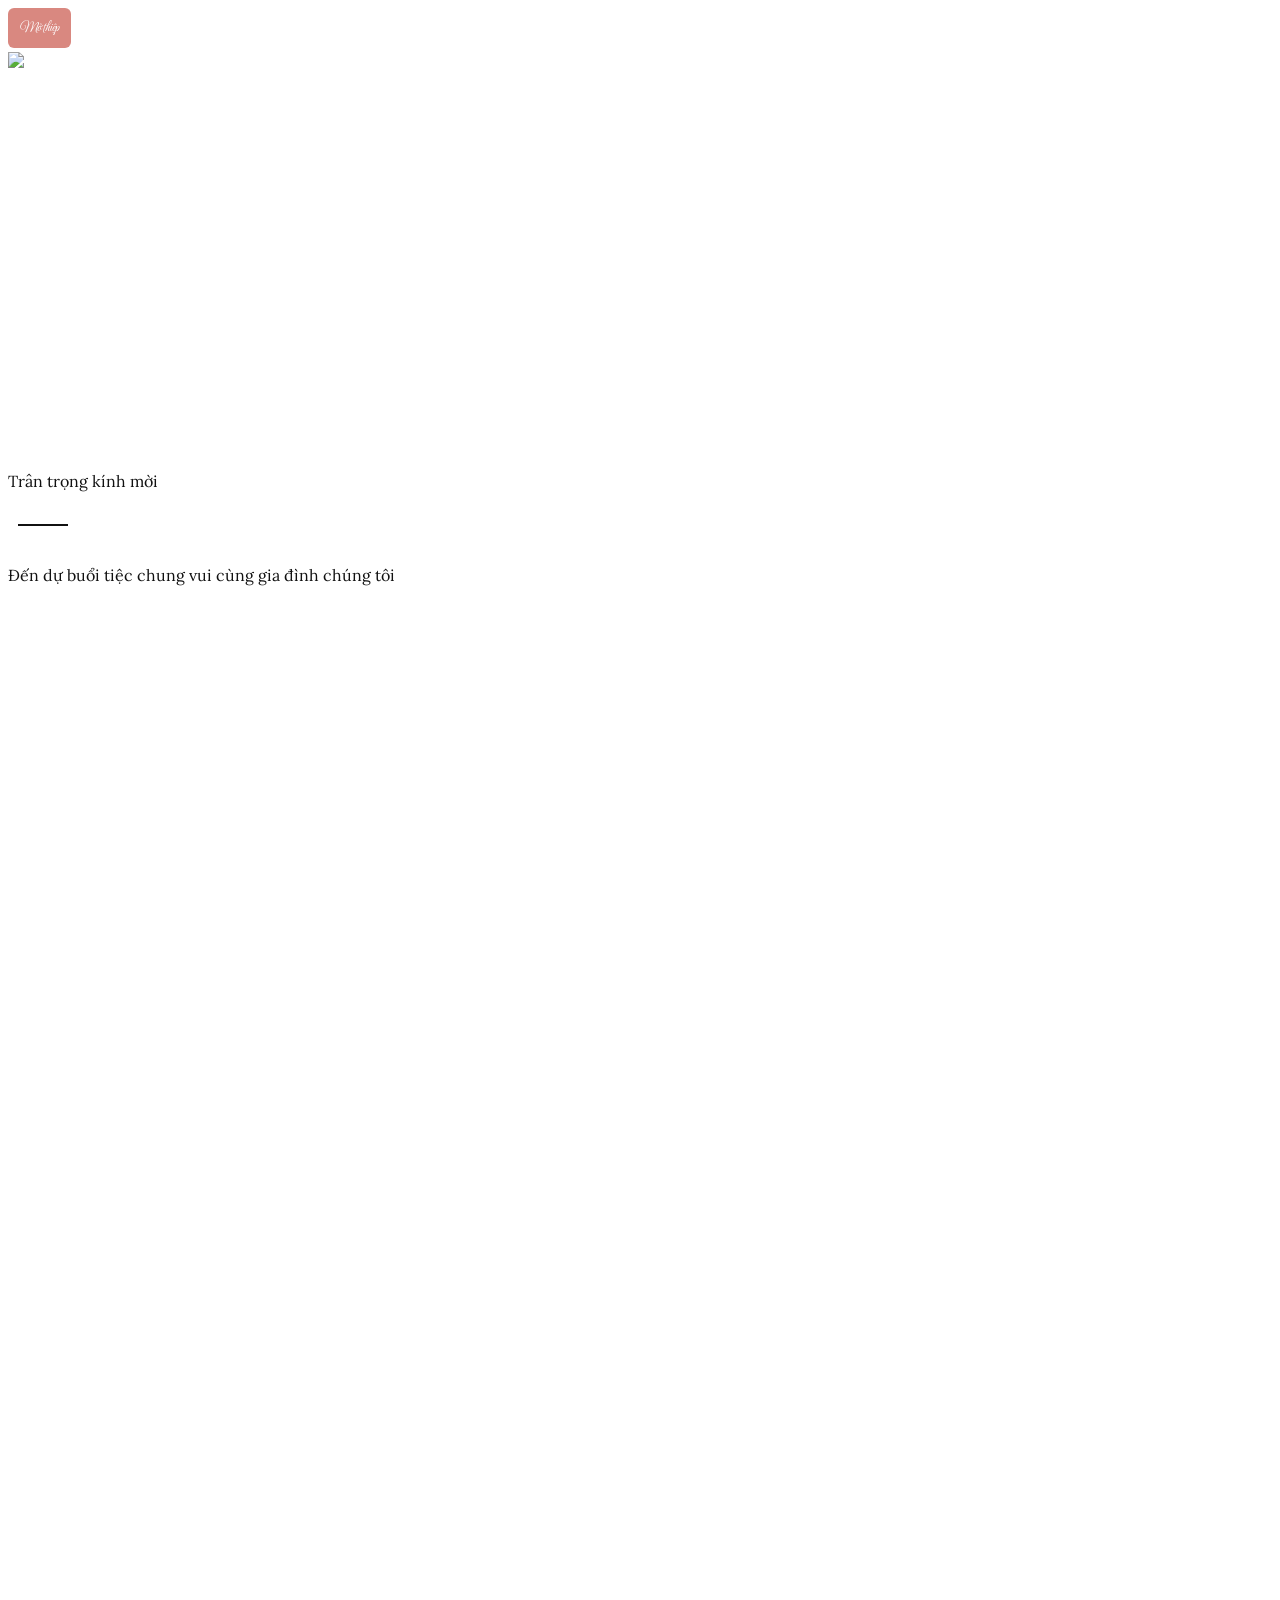
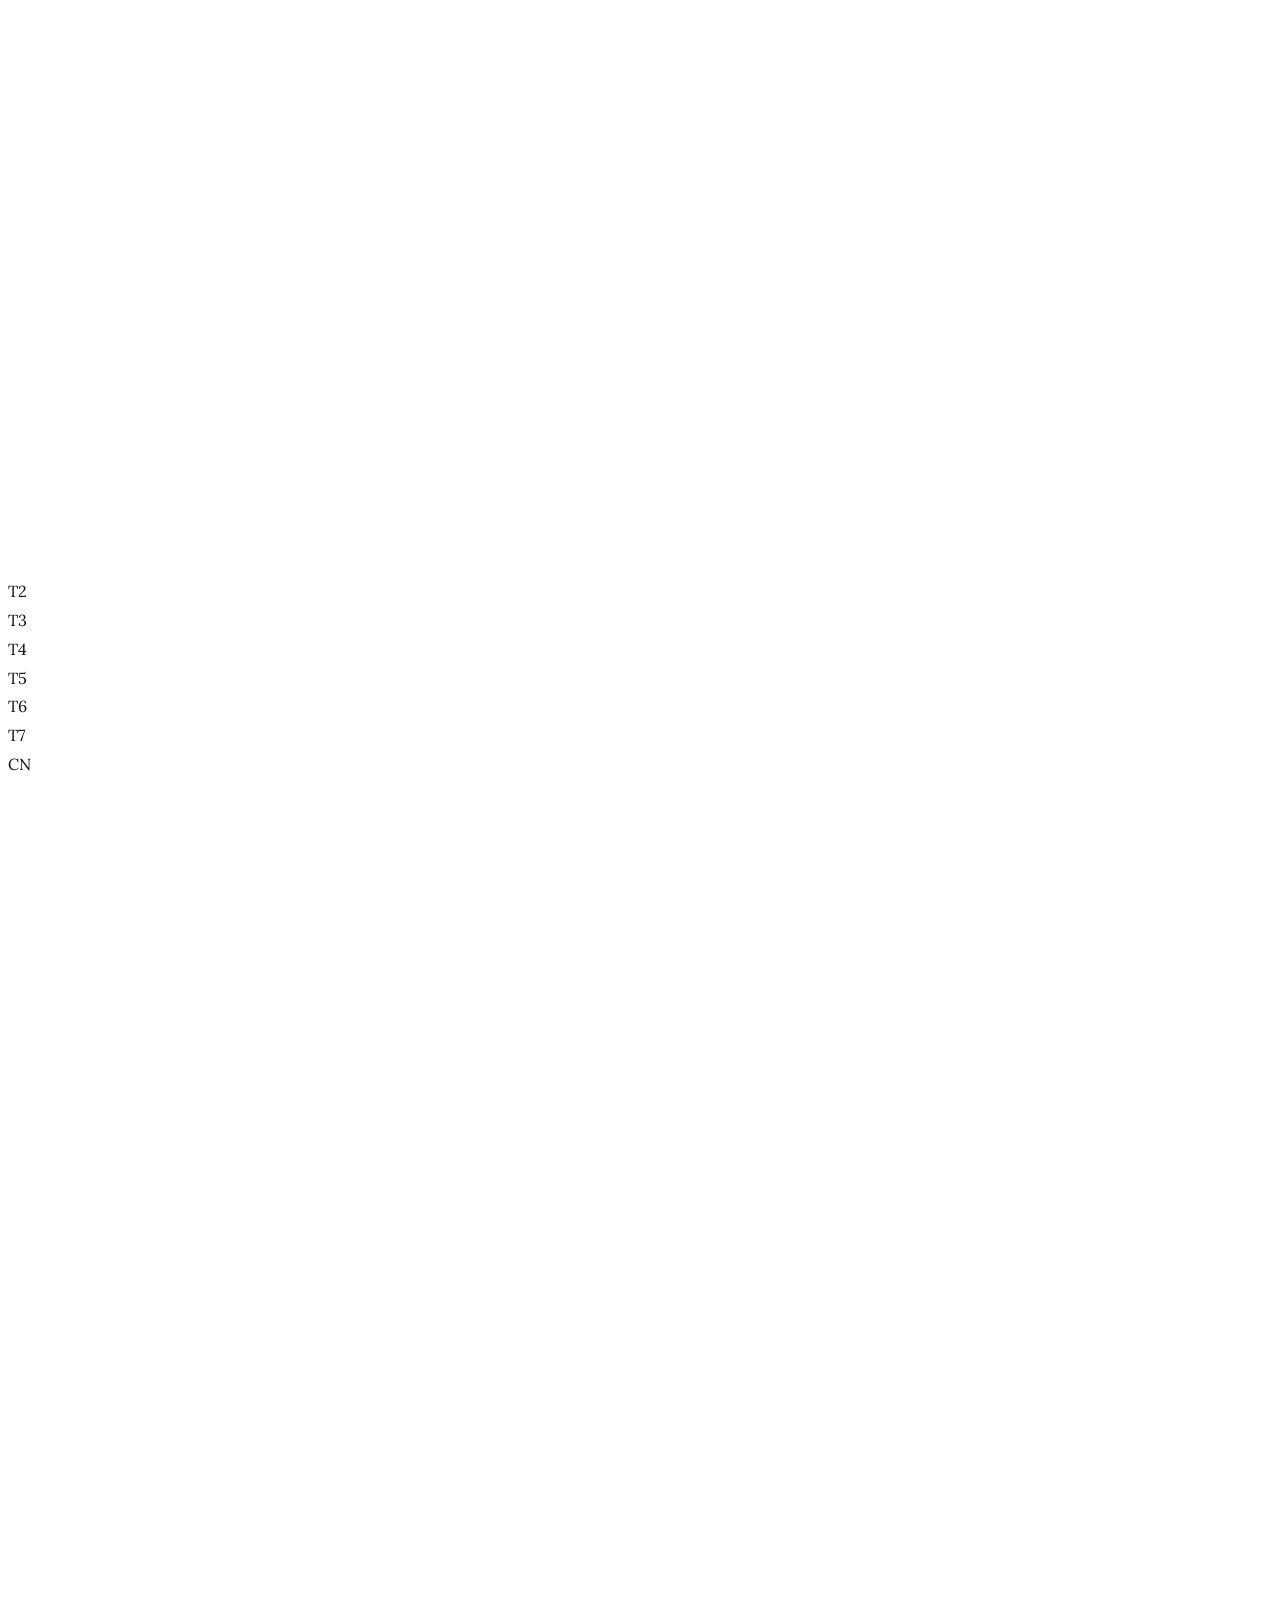
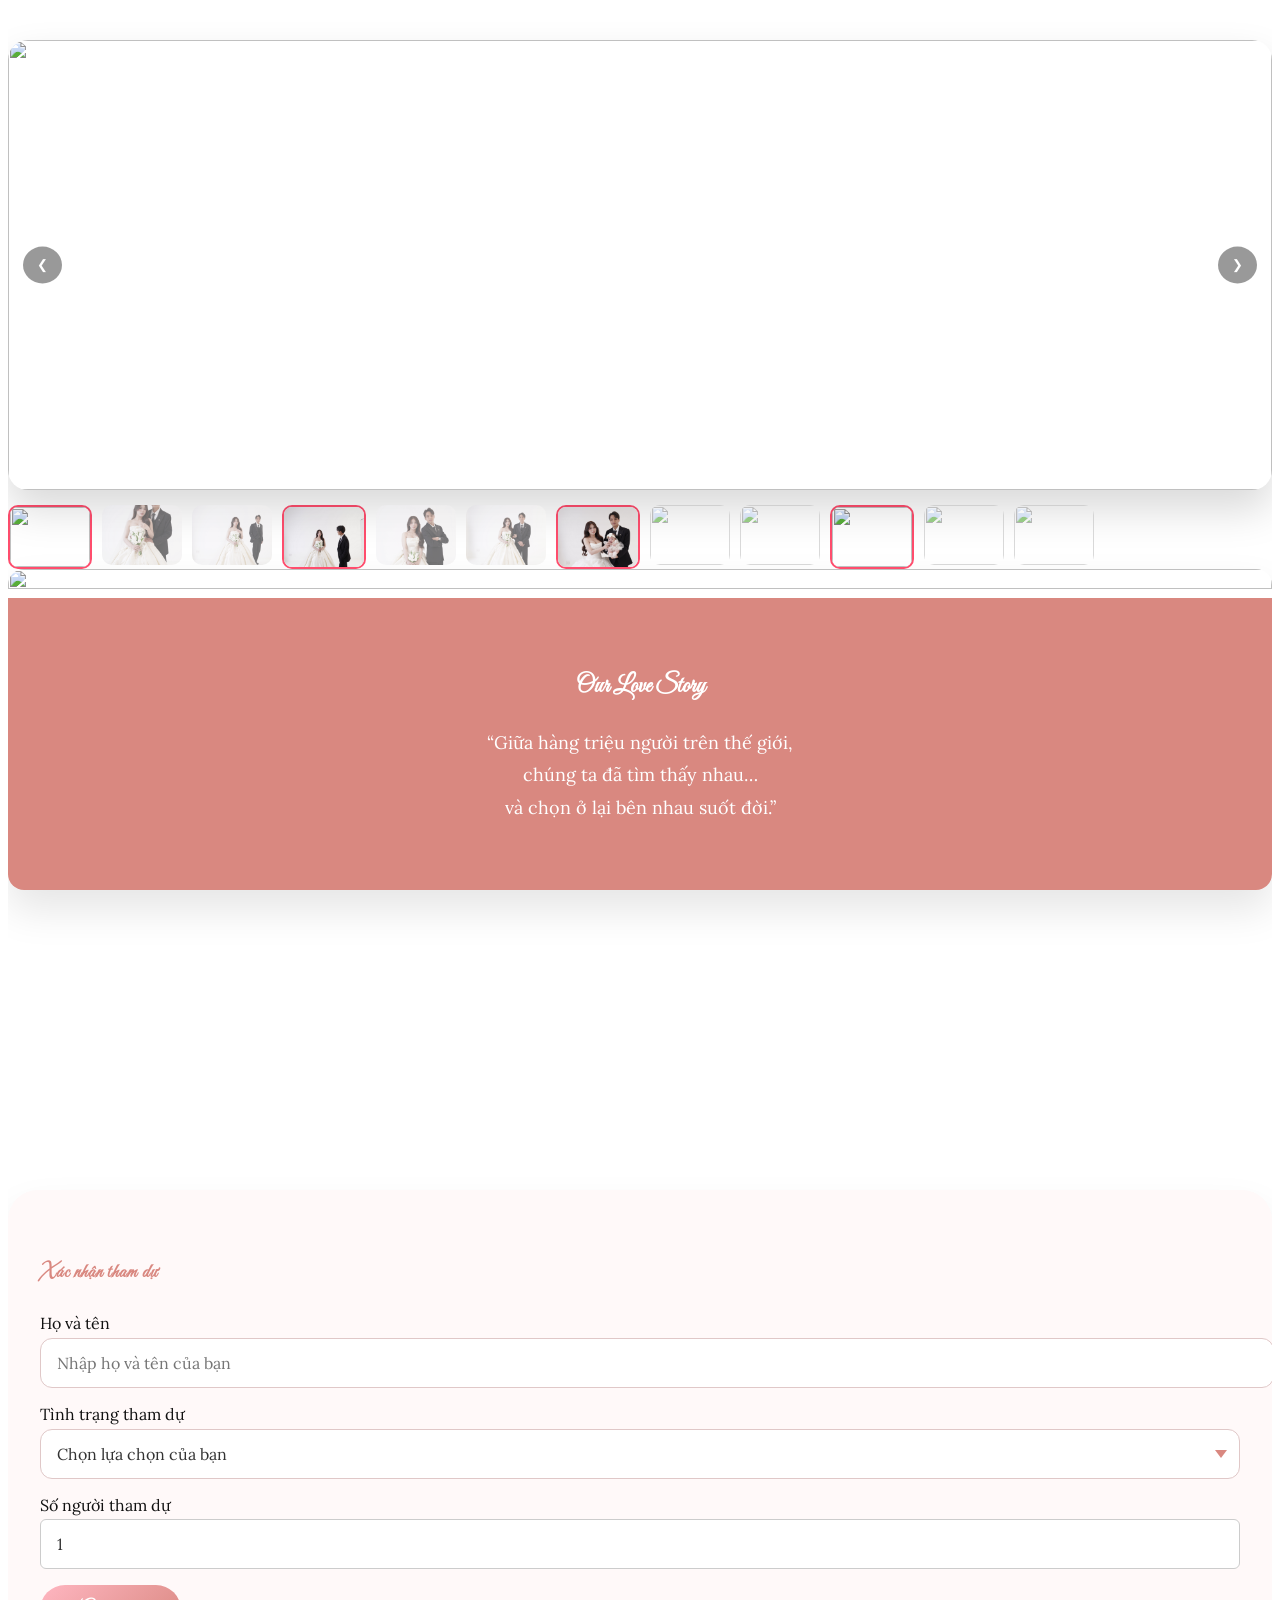
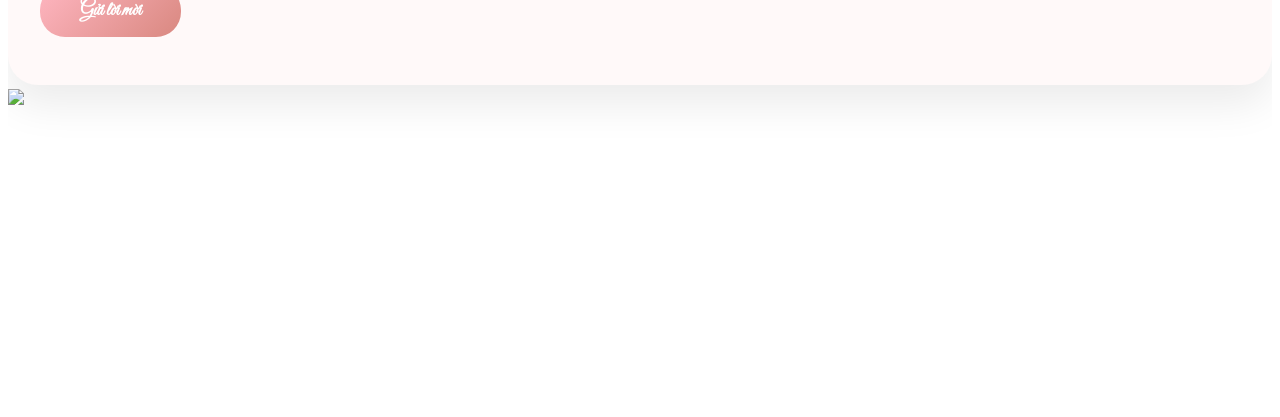
==== commit e86fe005: "update" ====
--- a/index.html
+++ b/index.html
@@ -114,8 +114,8 @@
   </div>
 
   <div class="grid grid-cols-2 gap-4">
-    <img src="img/DSC05659.JPG" class="reveal-left h-[340px] w-full object-cover rounded-2xl brightness-95" loading="lazy">
-    <img src="img/DSC06887.JPG" class="reveal-right h-[340px] w-full object-cover rounded-2xl brightness-95" loading="lazy">
+    <img src="img/DSC05659.JPG" class="reveal-left h-[340px] w-full object-cover rounded-2xl brightness-95" >
+    <img src="img/DSC06887.JPG" class="reveal-right h-[340px] w-full object-cover rounded-2xl brightness-95" >
   </div>
 </section>
 
@@ -132,11 +132,11 @@
  <section class="mt-16 reveal max-w-3xl mx-auto px-4">
   <div class="grid grid-cols-3 gap-4 items-end">
     <img src="img/DSC06486.JPG" 
-         class="h-[200px] w-full object-cover rounded-2xl brightness-95 reveal-left" loading="lazy">
+         class="h-[200px] w-full object-cover rounded-2xl brightness-95 reveal-left" >
     <img src="img/DSC05585.JPG" 
-         class="h-[240px] w-full object-cover rounded-2xl scale-105 brightness-95" loading="lazy">
+         class="h-[240px] w-full object-cover rounded-2xl scale-105 brightness-95" >
     <img src="img/DSC05360.JPG" 
-         class="h-[200px] w-full object-cover rounded-2xl brightness-95 reveal-right" loading="lazy">
+         class="h-[200px] w-full object-cover rounded-2xl brightness-95 reveal-right" >
   </div>
 </section>
 
@@ -213,17 +213,17 @@
 
   <div class="film-frame reveal-right">
     <div class="film-photo reveal-bottom">
-      <img src="img/DSC06486.JPG" loading="lazy" />
+      <img src="img/DSC06486.JPG"  />
       <p>I love three things in this world</p>
     </div>
 
     <div class="film-photo reveal-bottom">
-      <img src="img/DSC06480.JPG" loading="lazy" />
+      <img src="img/DSC06480.JPG"  />
       <p>Sun, moon and you</p>
     </div>
 
     <div class="film-photo reveal-bottom">
-      <img src="img/DSC06410.JPG" loading="lazy" />
+      <img src="img/DSC06410.JPG"  />
       <p>And you forever</p>
     </div>
   </div>
@@ -233,18 +233,18 @@
   <!-- ẢNH LỚN -->
   <div class="slider">
     <div class="slides" id="slides">
-      <img src="img/DSC07037.JPG" loading="lazy">
-      <img src="img/DSC06140.JPG"loading="lazy">
-      <img src="img/DSC06088.JPG"loading="lazy">
-      <img src="img/DSC06058.JPG"loading="lazy">
-      <img src="img/DSC05823.JPG"loading="lazy">
-      <img src="img/DSC05777.JPG"loading="lazy">
-      <img src="img/DSC05638.JPG"loading="lazy">
-      <img src="img/DSC06480.JPG"loading="lazy">
-      <img src="img/DSC06410.JPG"loading="lazy">
-      <img src="img/DSC06486.JPG"loading="lazy">
-      <img src="img/DSC06480.JPG"loading="lazy">
-      <img src="img/DSC06410.JPG"loading="lazy">
+      <img src="img/DSC07037.JPG" >
+      <img src="img/DSC06140.JPG">
+      <img src="img/DSC06088.JPG">
+      <img src="img/DSC06058.JPG">
+      <img src="img/DSC05823.JPG">
+      <img src="img/DSC05777.JPG">
+      <img src="img/DSC05638.JPG">
+      <img src="img/DSC06480.JPG">
+      <img src="img/DSC06410.JPG">
+      <img src="img/DSC06486.JPG">
+      <img src="img/DSC06480.JPG">
+      <img src="img/DSC06410.JPG">
     </div>
 
     <button class="prev">❮</button>
@@ -253,18 +253,18 @@
 
   <!-- ẢNH NHỎ -->
   <div class="thumbnails" id="thumbs">
-    <img src="img/DSC07037.JPG" class="active" loading="lazy">
-    <img src="img/DSC06140.JPG"loading="lazy">
-    <img src="img/DSC06088.JPG"loading="lazy">
-    <img src="img/DSC06058.JPG" class="active"loading="lazy">
-    <img src="img/DSC05823.JPG"loading="lazy">
-    <img src="img/DSC05777.JPG"loading="lazy">
-    <img src="img/DSC05638.JPG" class="active"loading="lazy">
-    <img src="img/DSC06480.JPG"loading="lazy">
-    <img src="img/DSC06410.JPG"loading="lazy">
-    <img src="img/DSC06486.JPG" class="active"loading="lazy">
-    <img src="img/DSC06480.JPG"loading="lazy">
-    <img src="img/DSC06410.JPG"loading="lazy">
+    <img src="img/DSC07037.JPG" class="active" >
+    <img src="img/DSC06140.JPG">
+    <img src="img/DSC06088.JPG">
+    <img src="img/DSC06058.JPG" class="active">
+    <img src="img/DSC05823.JPG">
+    <img src="img/DSC05777.JPG">
+    <img src="img/DSC05638.JPG" class="active">
+    <img src="img/DSC06480.JPG">
+    <img src="img/DSC06410.JPG">
+    <img src="img/DSC06486.JPG" class="active">
+    <img src="img/DSC06480.JPG">
+    <img src="img/DSC06410.JPG">
   </div>
 
 </section>
@@ -300,7 +300,7 @@
       width="100%" 
       height="100%" 
       style="border:0;" 
-      loading="lazy">
+      >
     </iframe>
 
     <!-- overlay nhẹ cho sang -->
--- a/style.css
+++ b/style.css
@@ -846,4 +846,8 @@
 .thumbnails img.active {
   opacity: 1;
   border: 2px solid #ff4d6d;
+}
+html, body {
+  overflow-x: hidden;  /* ngăn cuộn ngang */
+  touch-action: pan-y; /* cho phép cuộn dọc trên mobile, chặn ngang */
 }
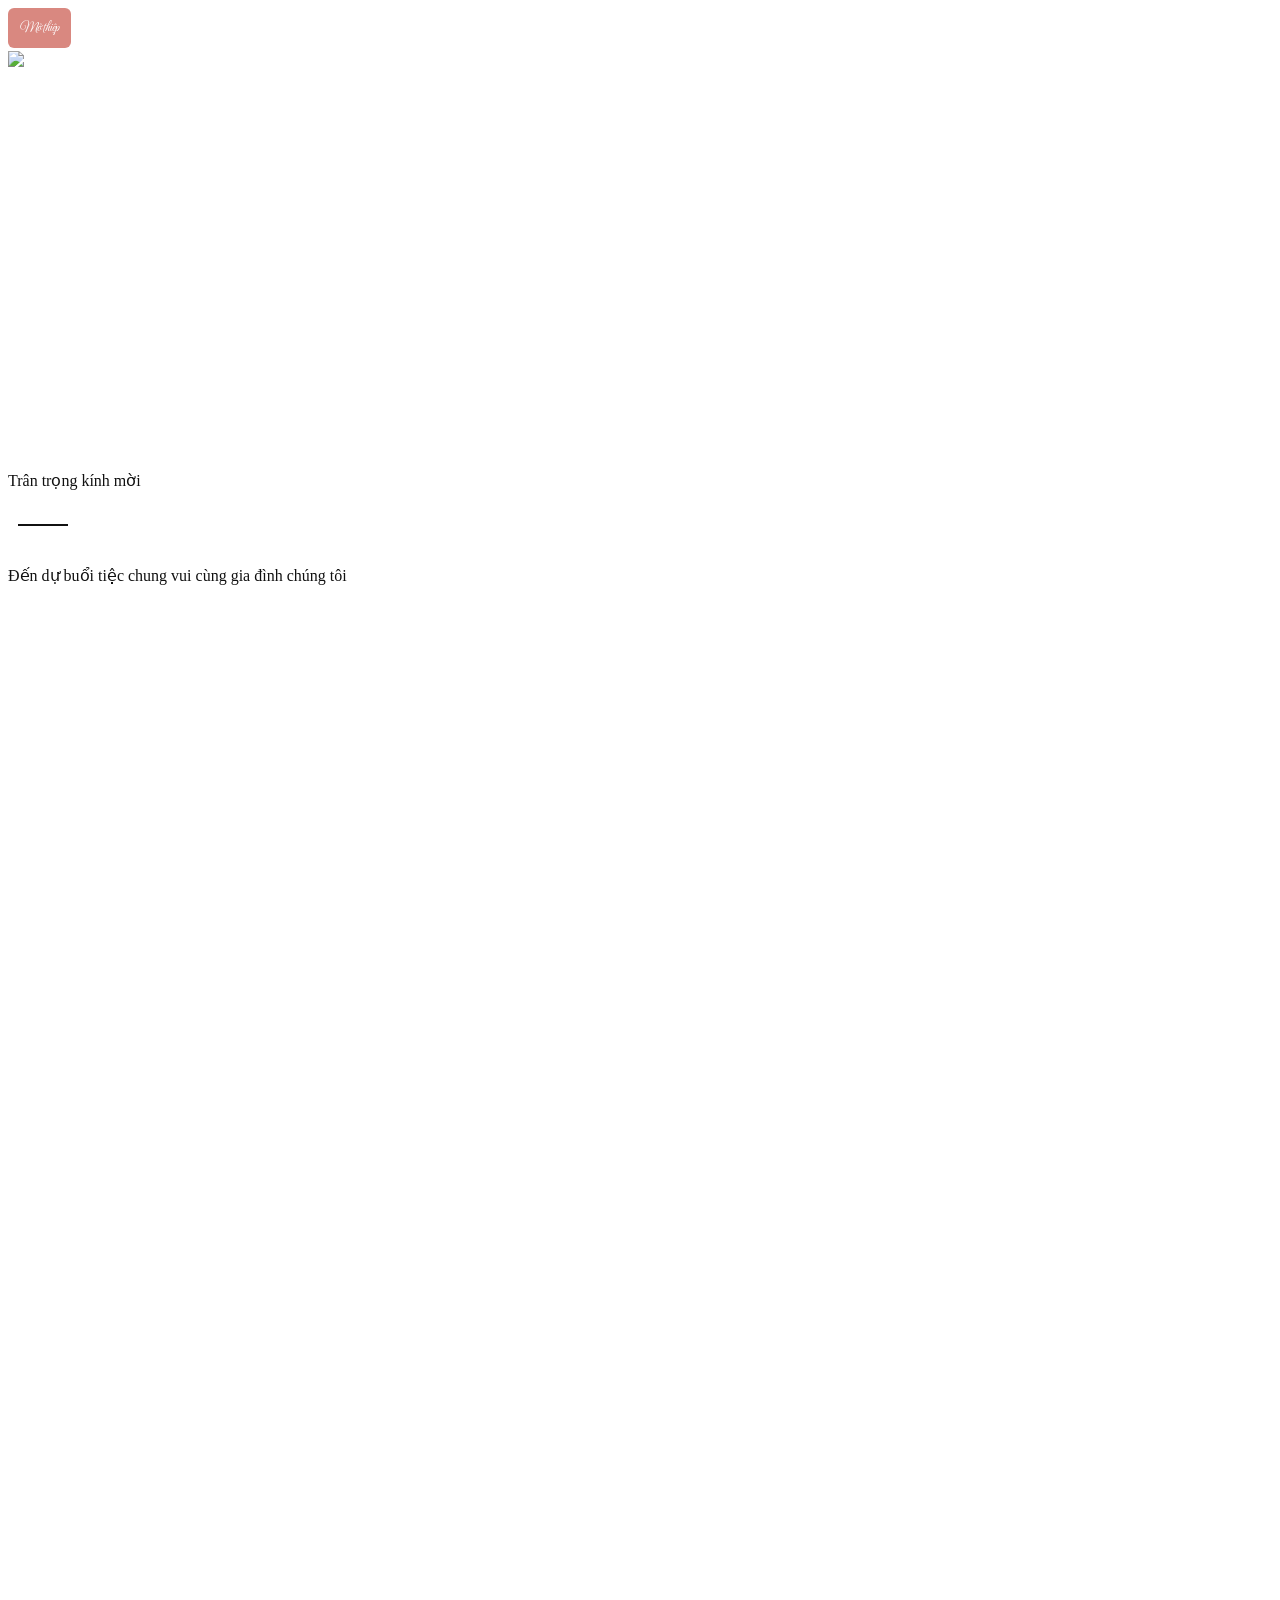
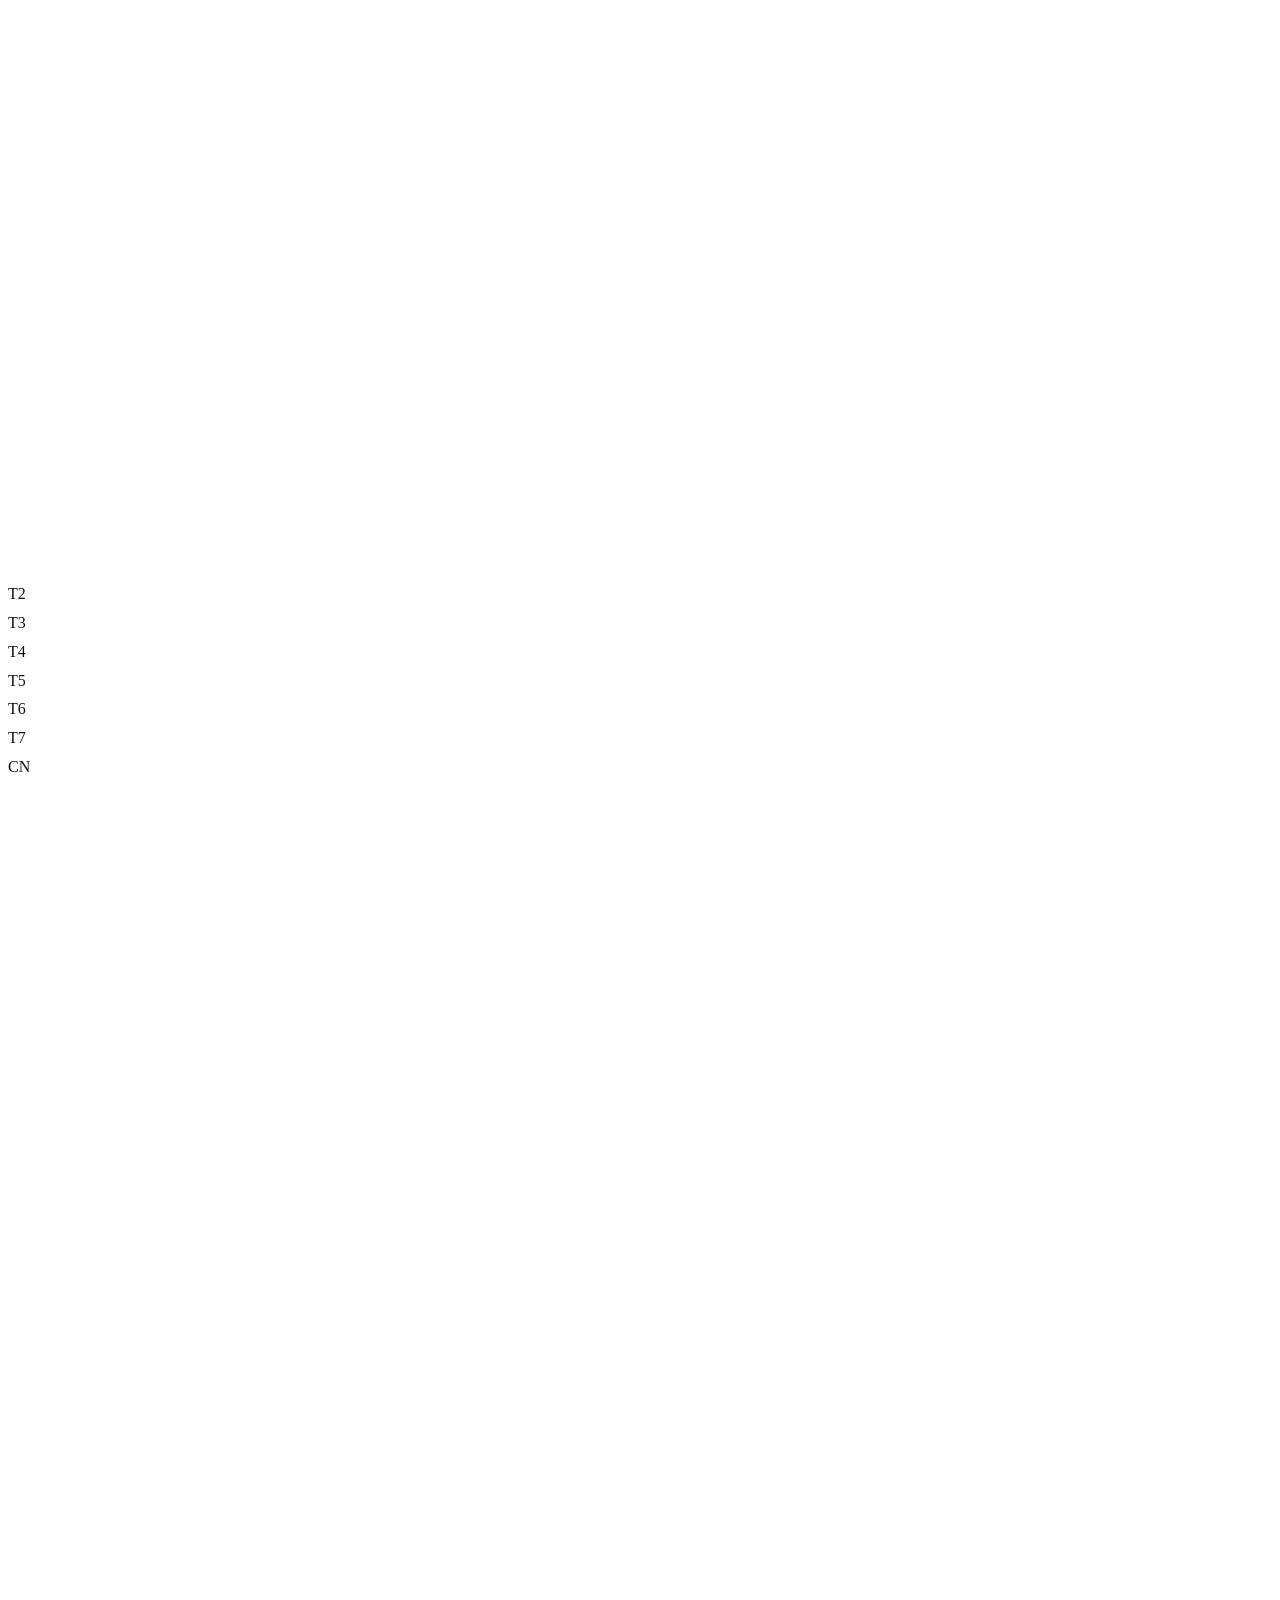
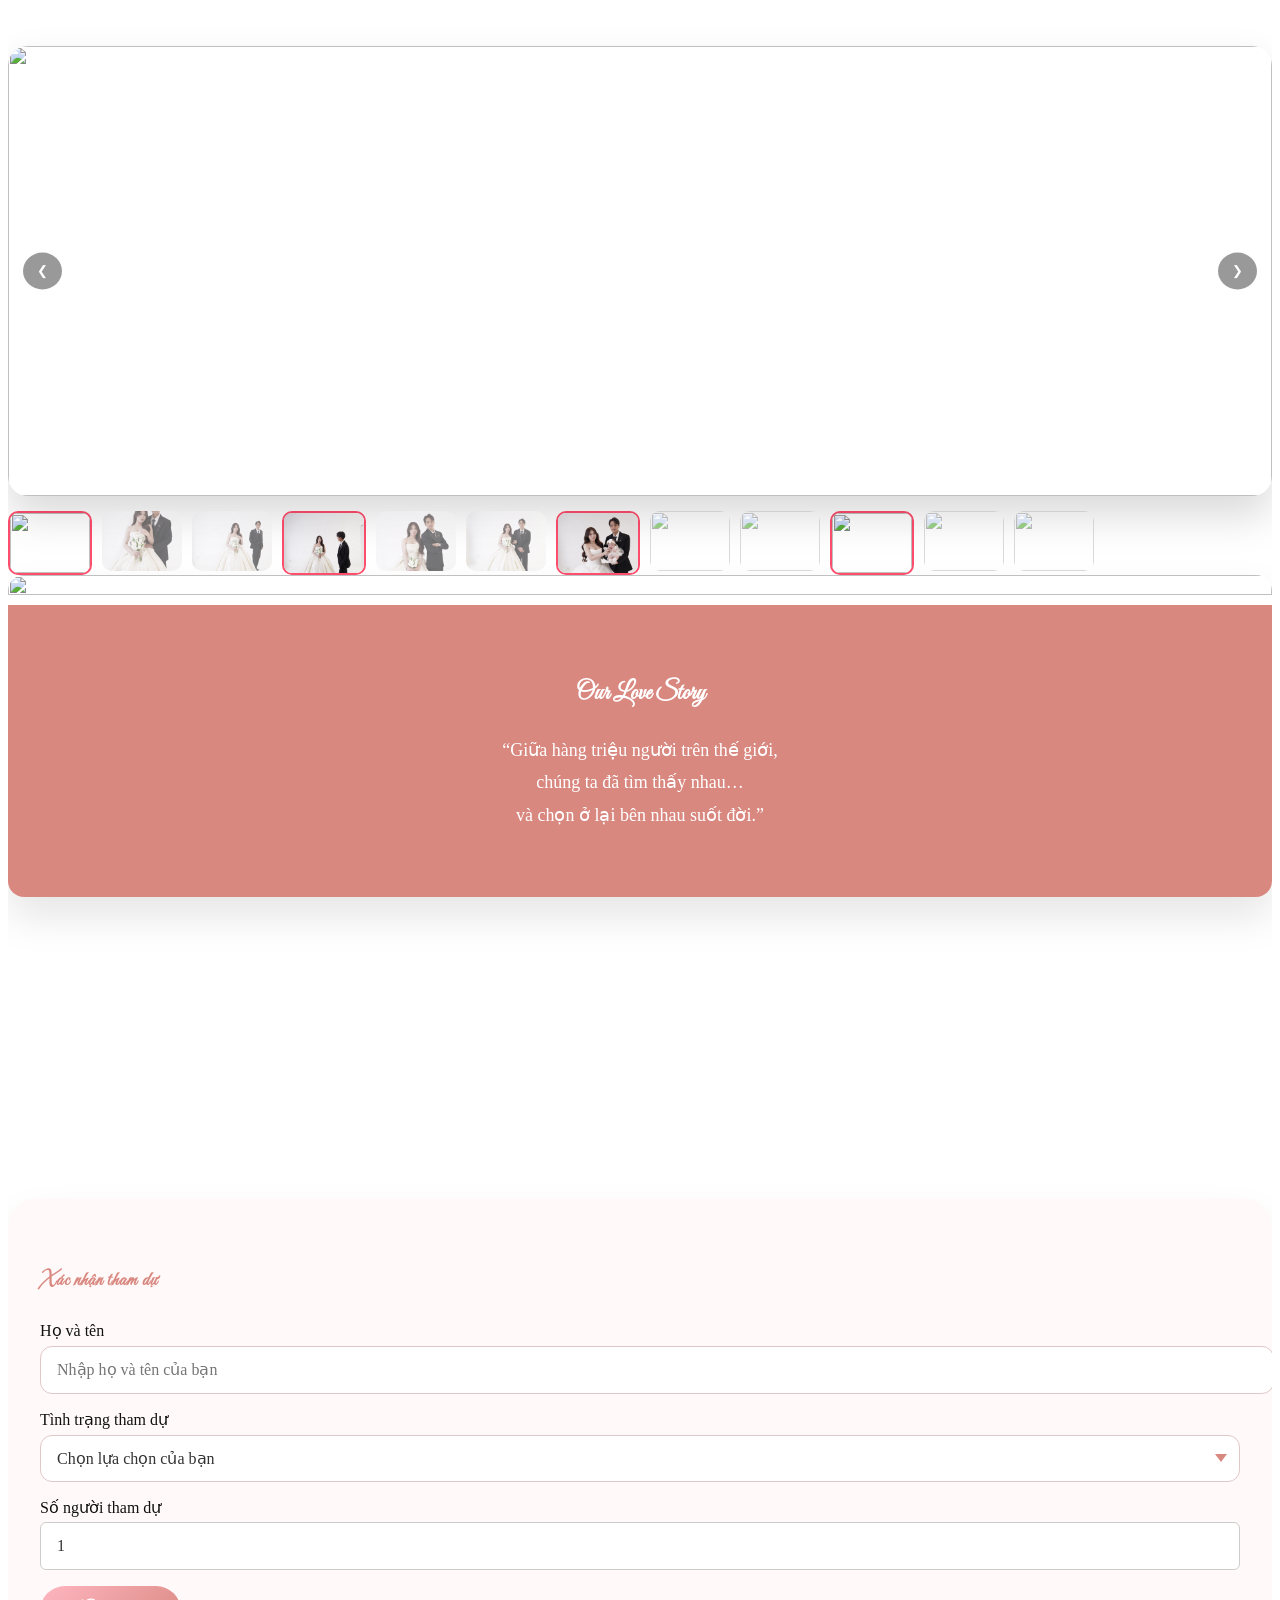
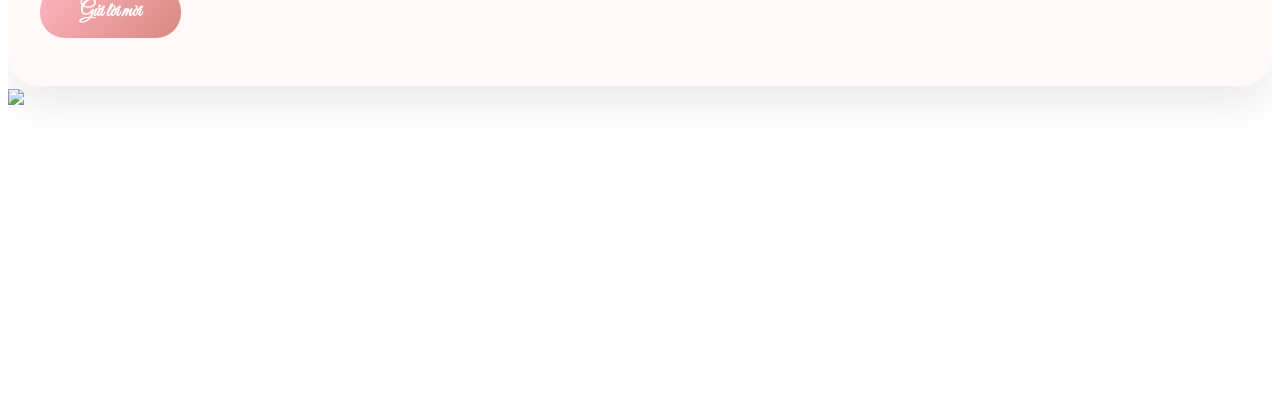
==== commit 70e22889: "first commit" ====
--- a/index.html
+++ b/index.html
@@ -6,9 +6,10 @@
 <title>Thiệp cưới</title>
 
 <script src="https://cdn.tailwindcss.com"></script>
-<link href="https://fonts.googleapis.com/css2?family=Great+Vibes&family=Lora:wght@300;400;700&display=swap" rel="stylesheet">
+<!-- <link href="https://fonts.googleapis.com/css2?family=Great+Vibes&family=Lora:wght@300;400;700&display=swap" rel="stylesheet"> -->
 <link href="https://fonts.googleapis.com/css2?family=Playfair+Display:wght@500;700&family=Great+Vibes&display=swap" rel="stylesheet">
-<link rel="stylesheet" href="style.css">
+<link rel="preload" href="style.css" as="style" onload="this.rel='stylesheet'">
+<noscript><link rel="stylesheet" href="style.css"></noscript>
 </head>
 <body>
 
@@ -359,8 +360,19 @@
     </p>
   </div>
 </section>
-<script src="script.js">
-
+<script src="script.js" defer>
+
+</script>
+<script>
+document.addEventListener("DOMContentLoaded", () => {
+  const images = document.querySelectorAll("img");
+  images.forEach((img, index) => {
+    // Chỉ lazy load các ảnh không phải ảnh đầu tiên (hero)
+    if (index !== 0) {
+      img.setAttribute("loading", "lazy");
+    }
+  });
+});
 </script>
 </body>
 </html>
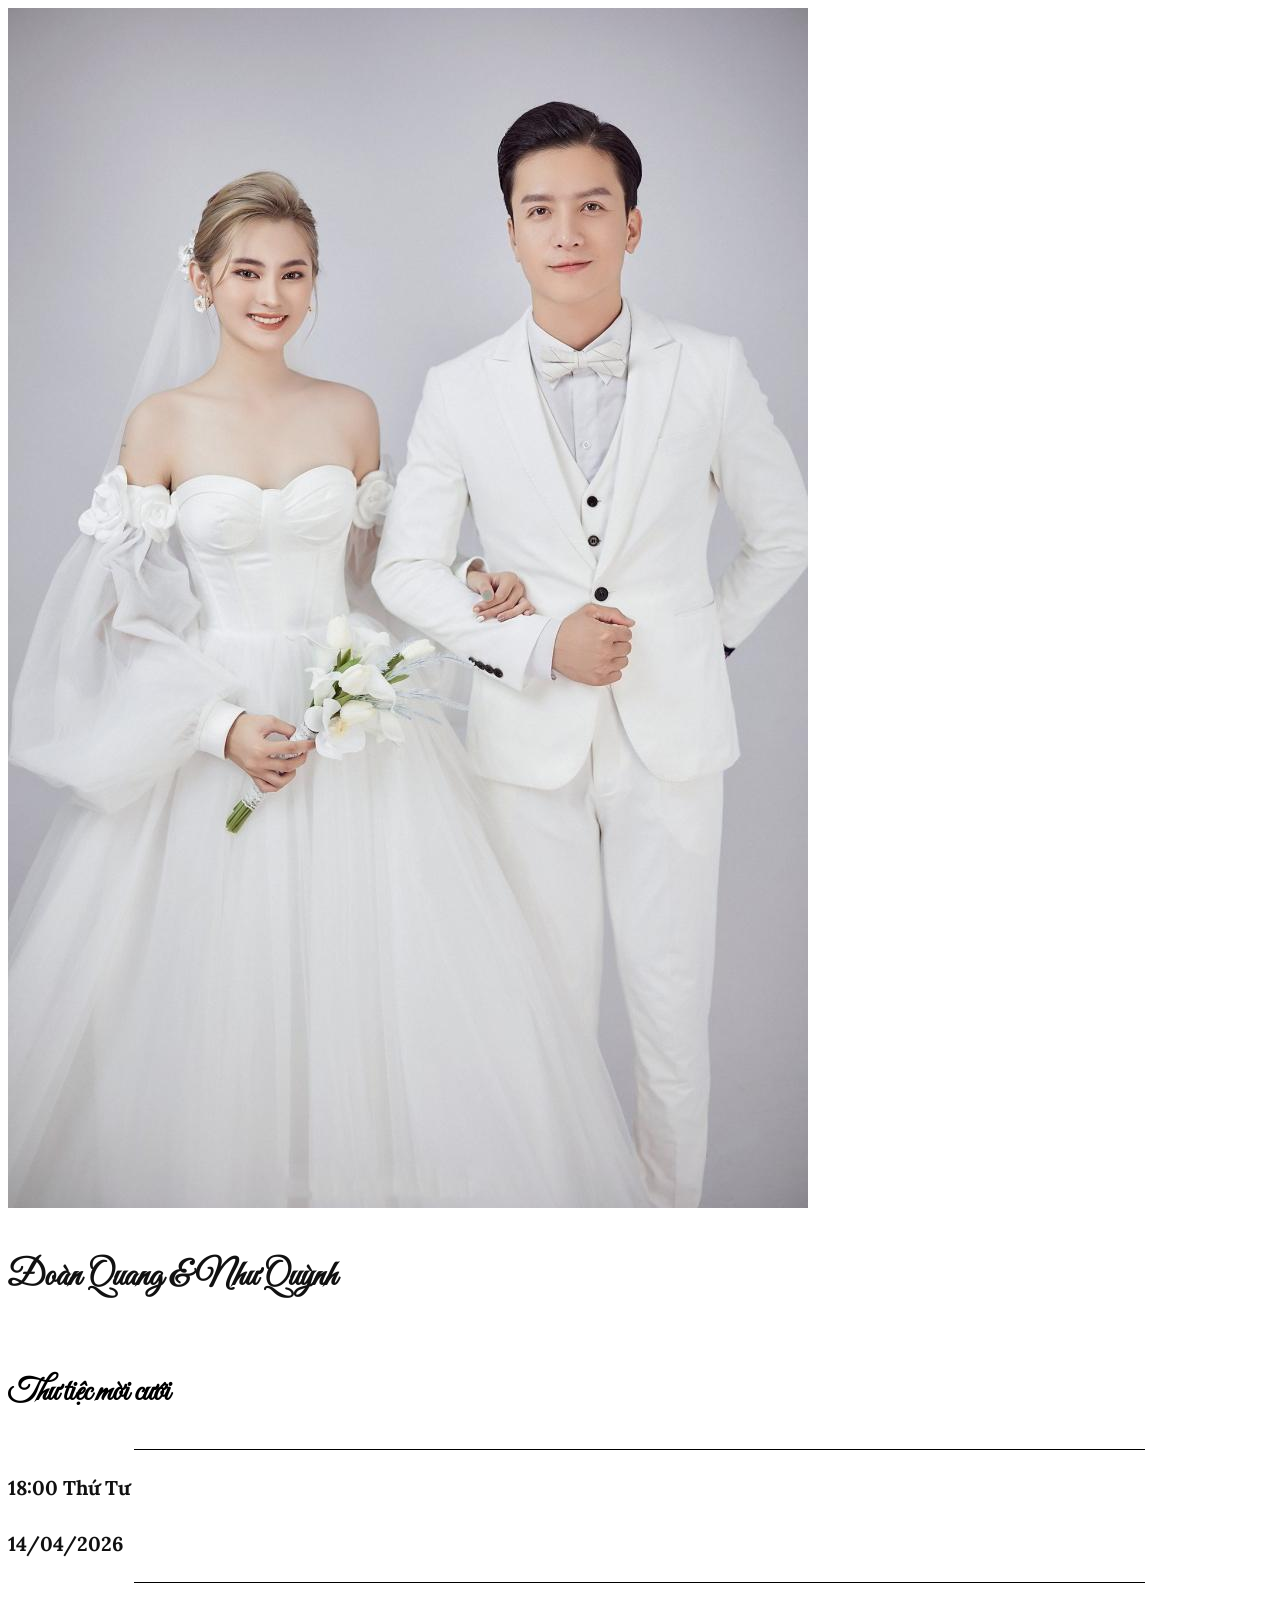
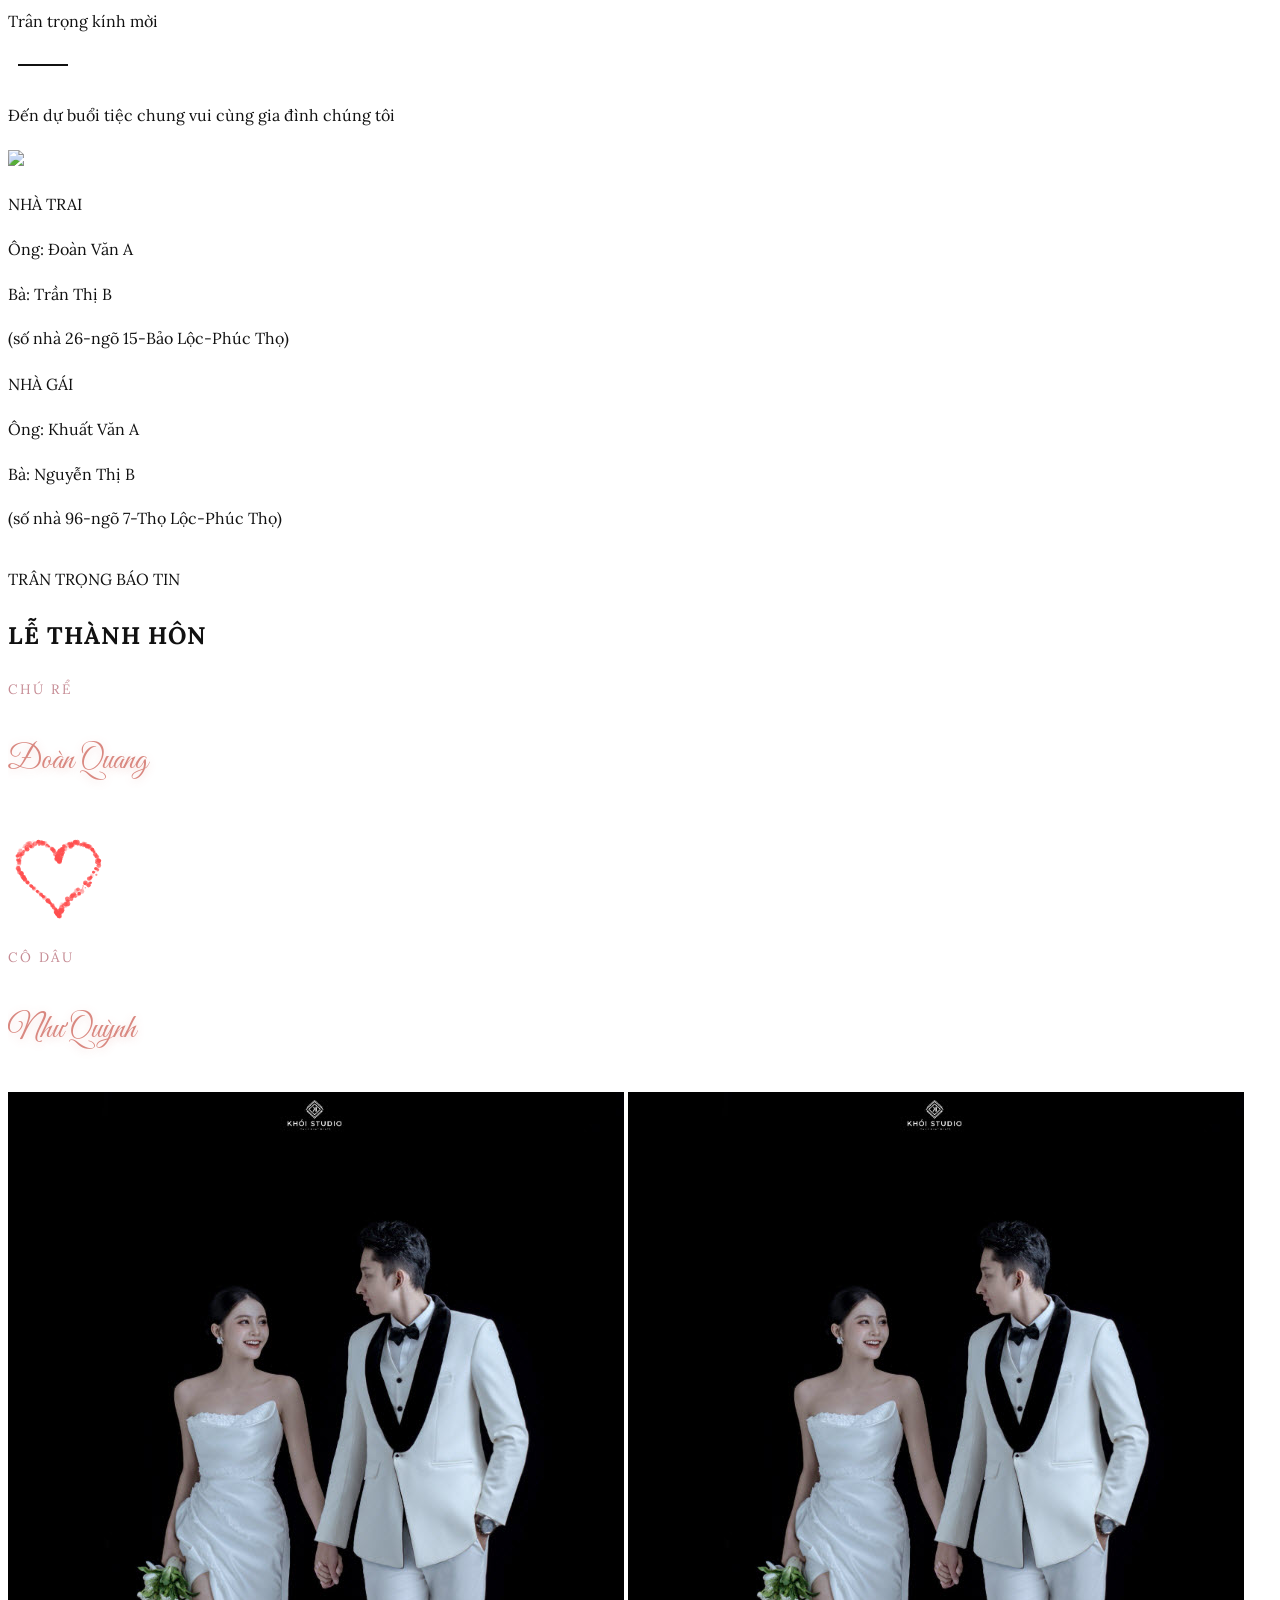
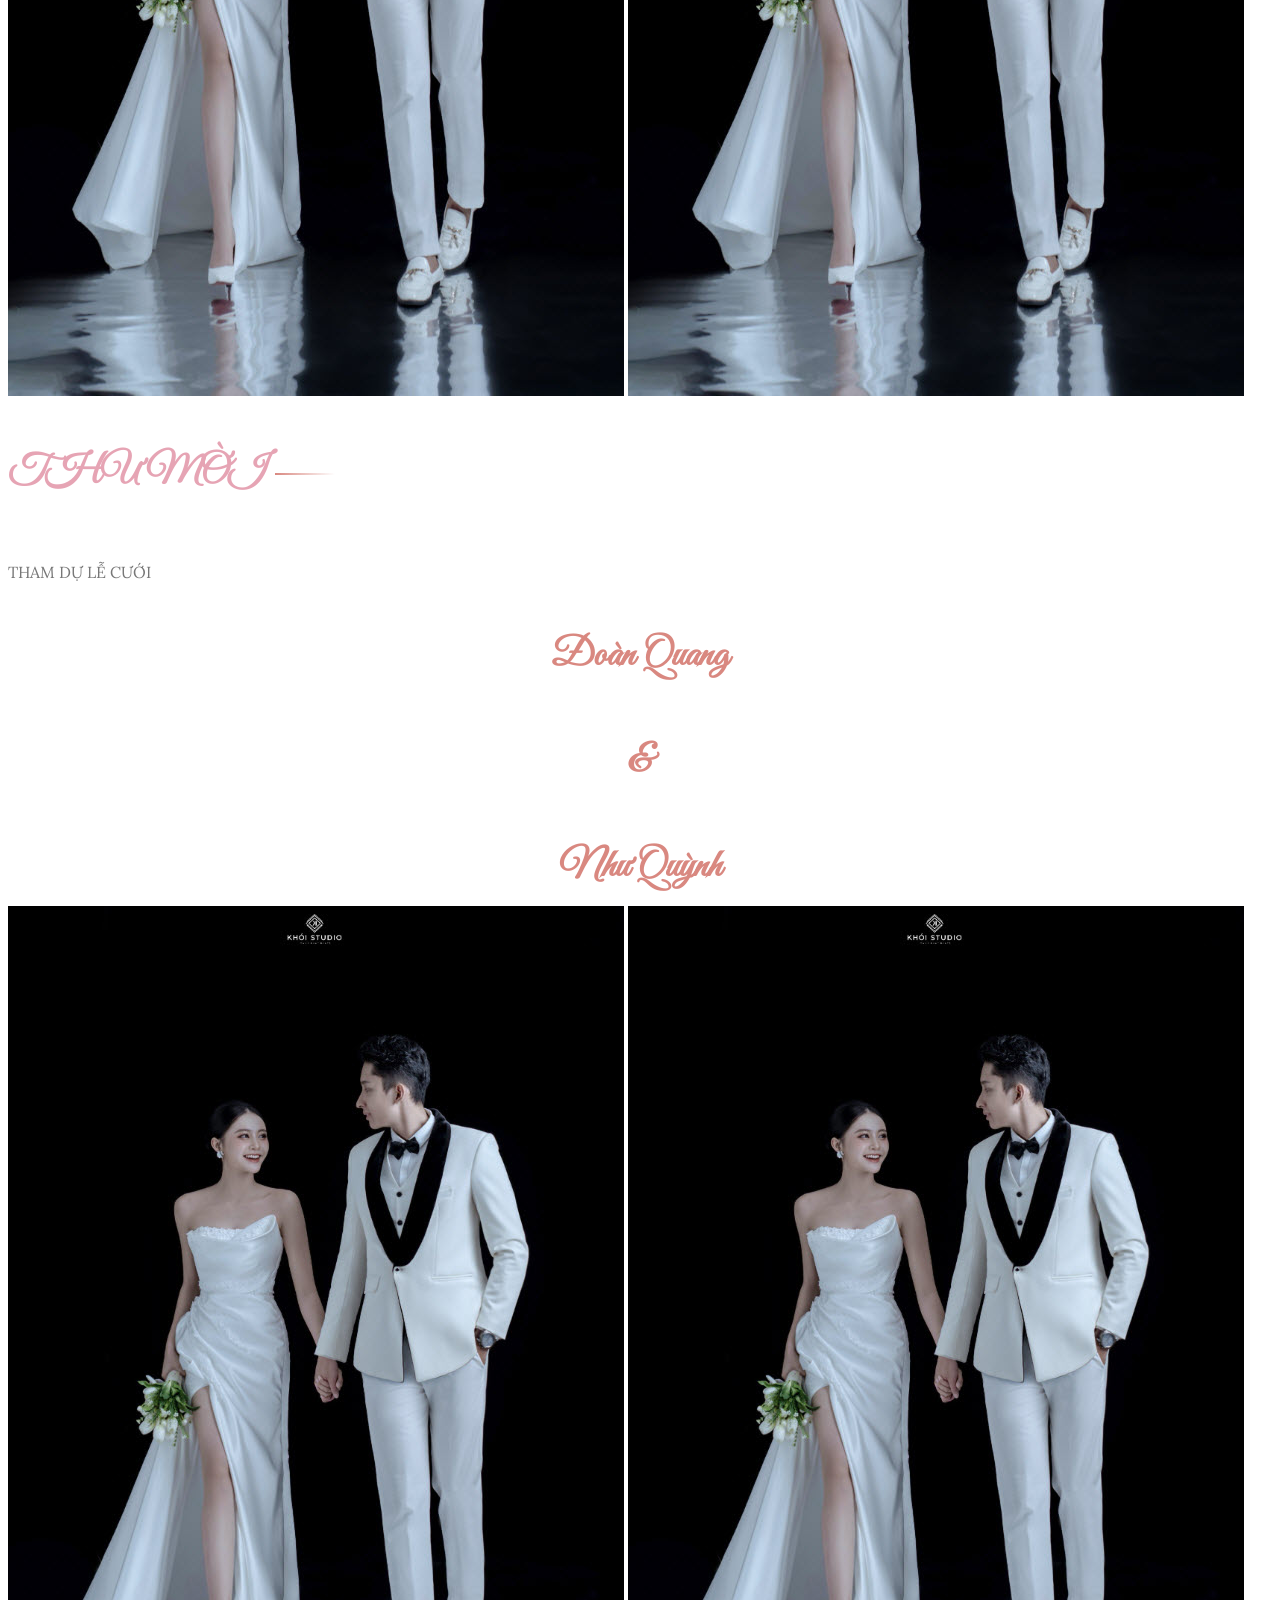
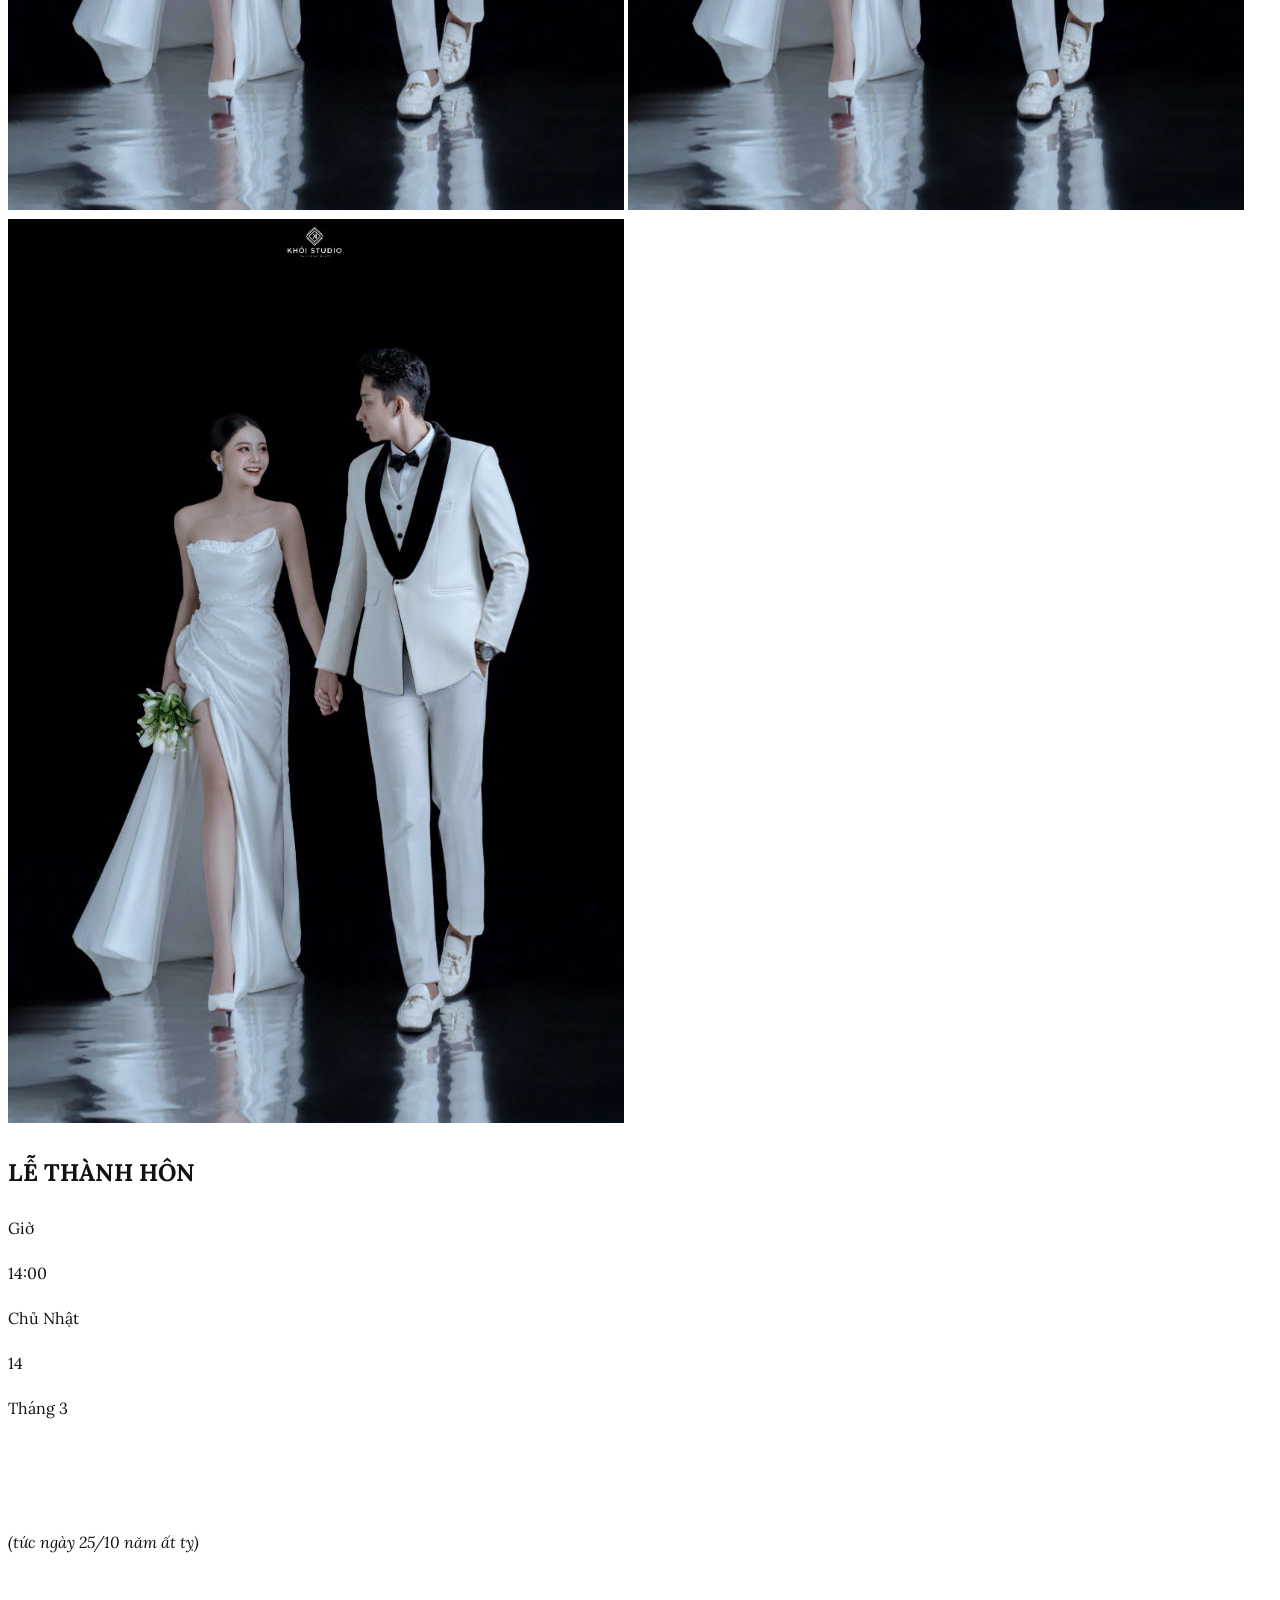
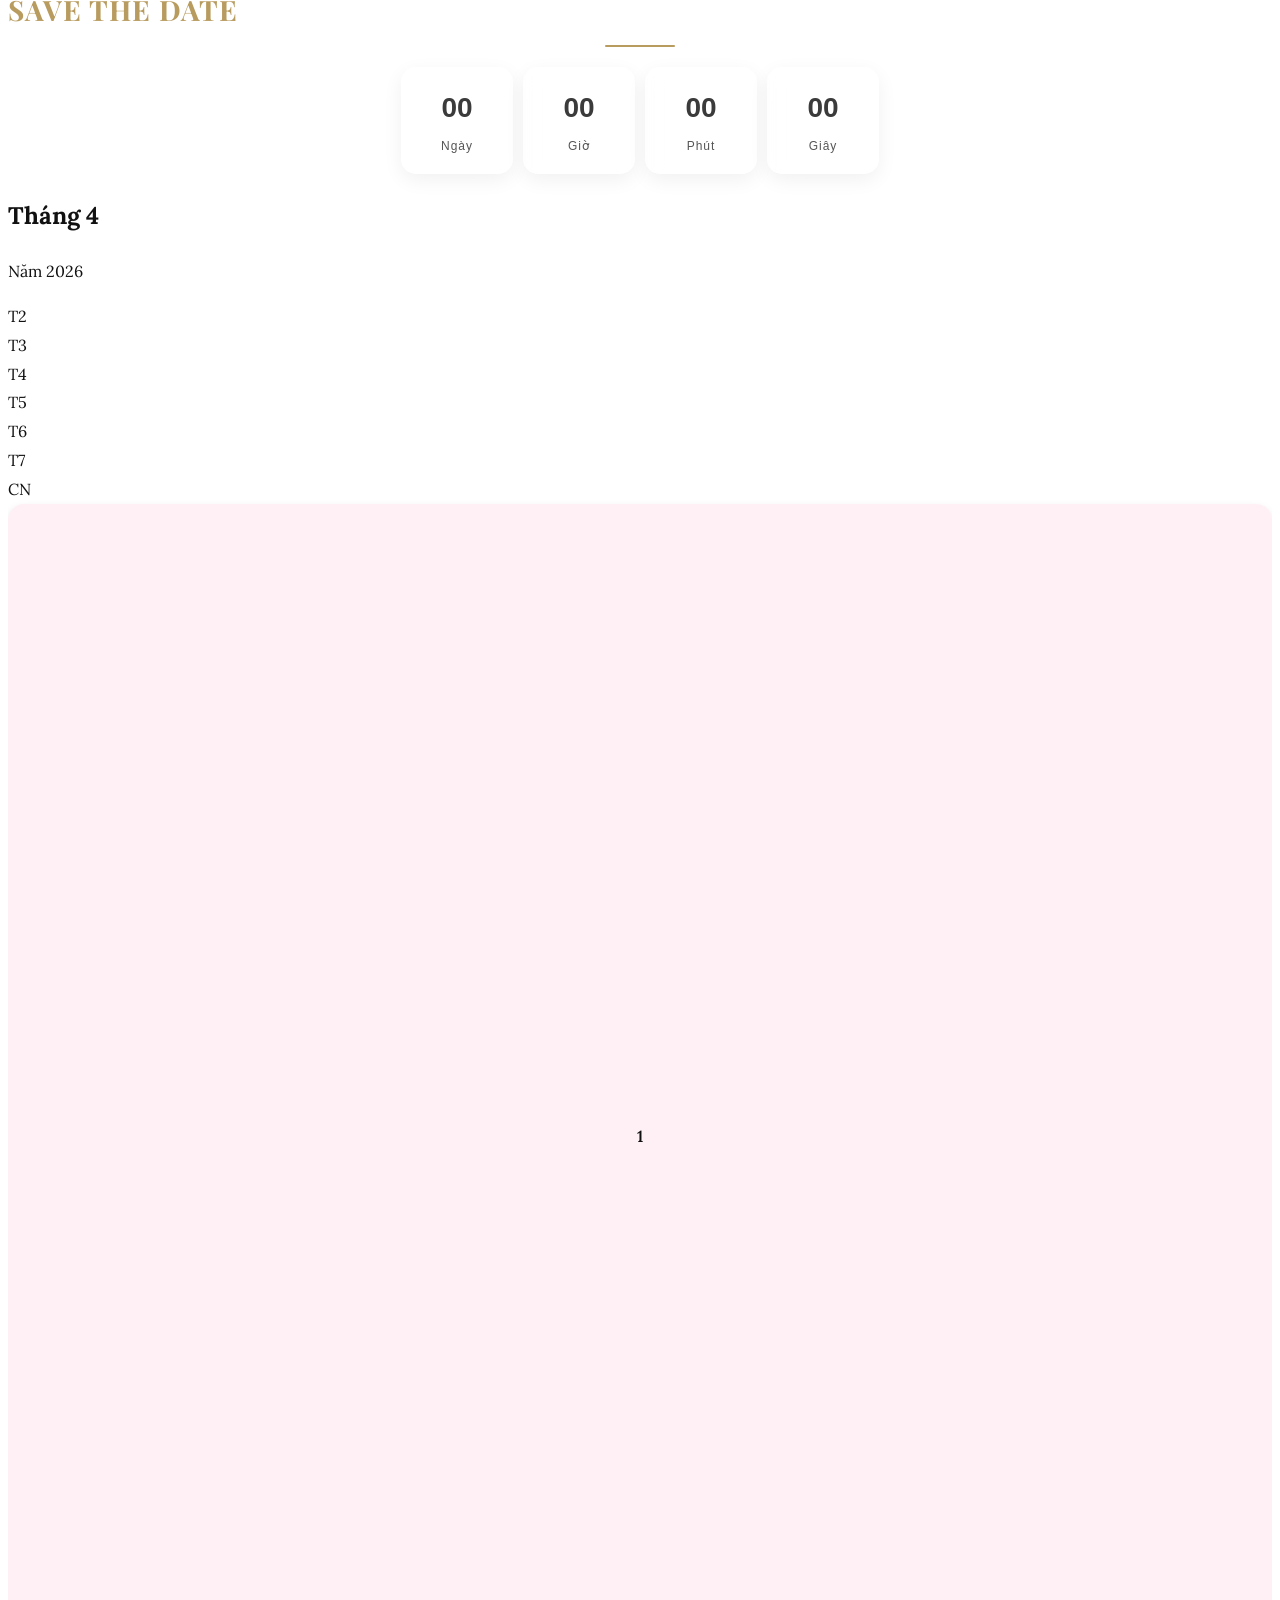
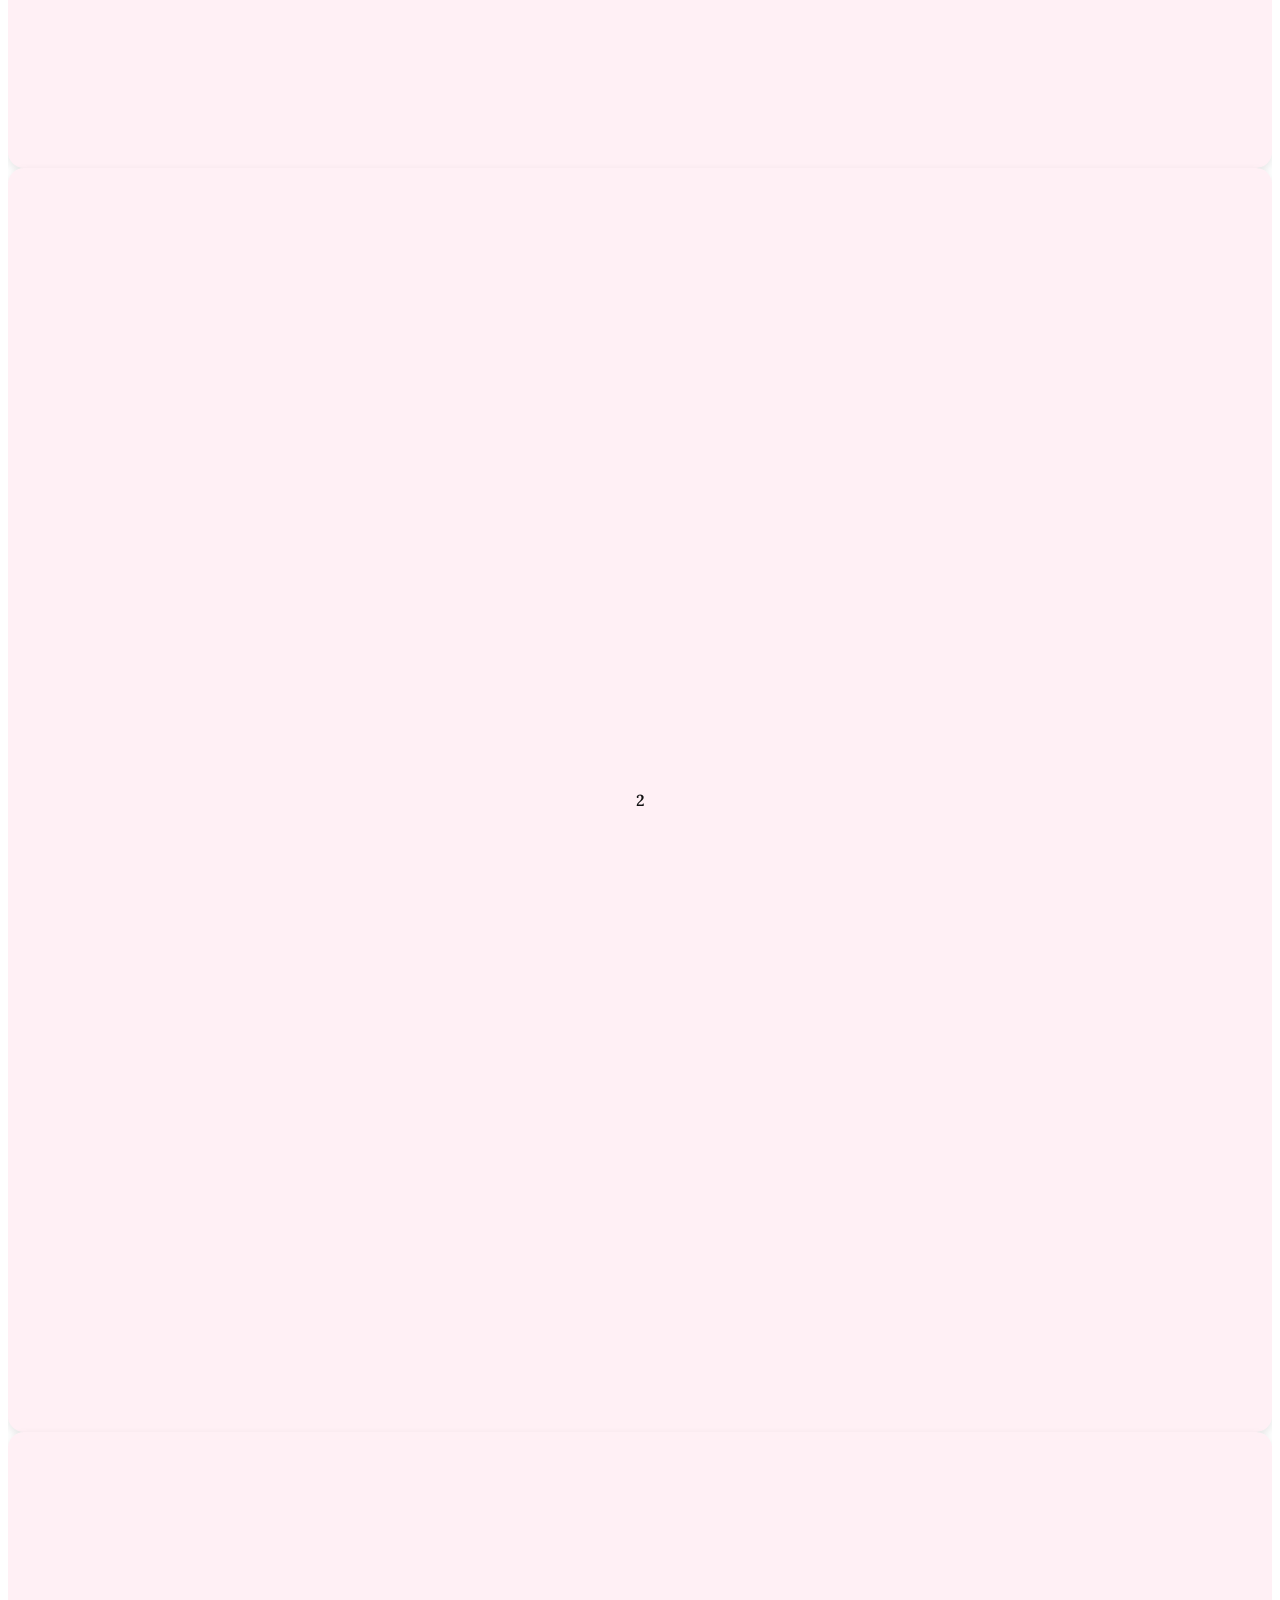
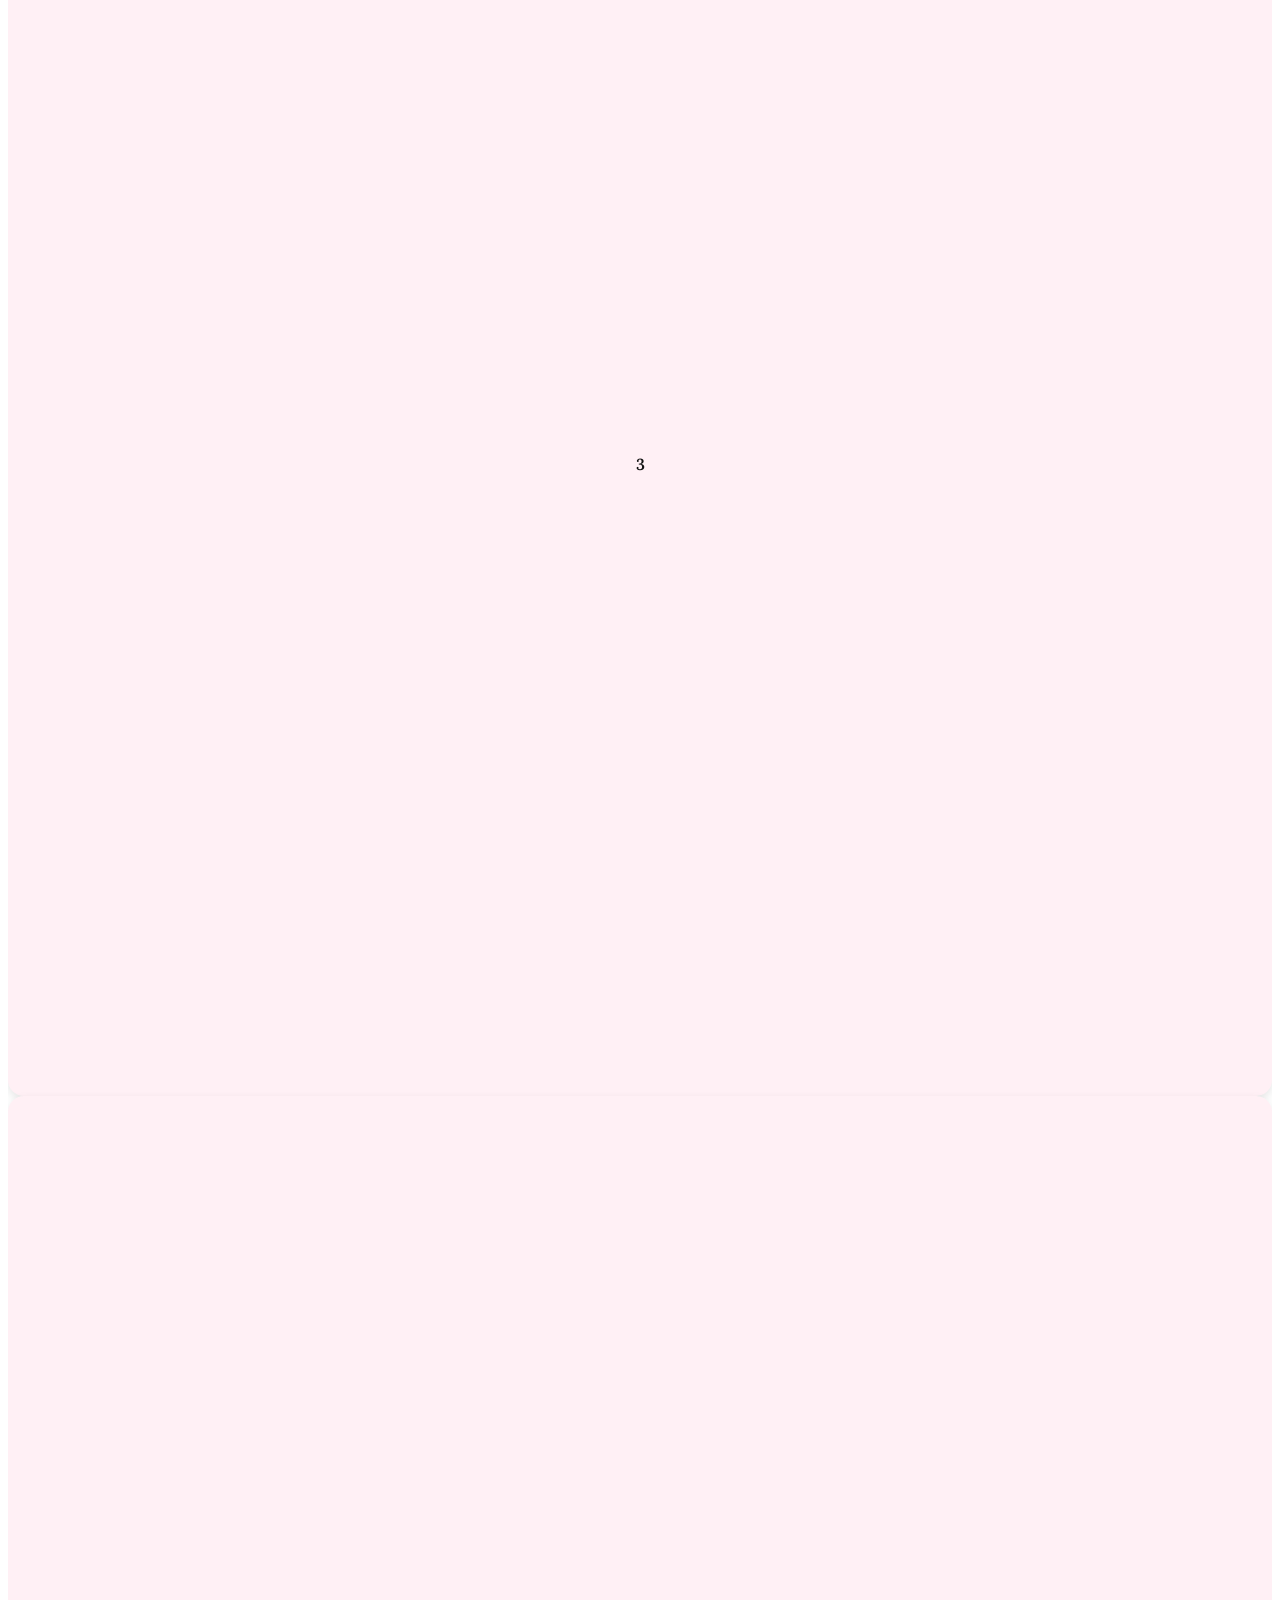
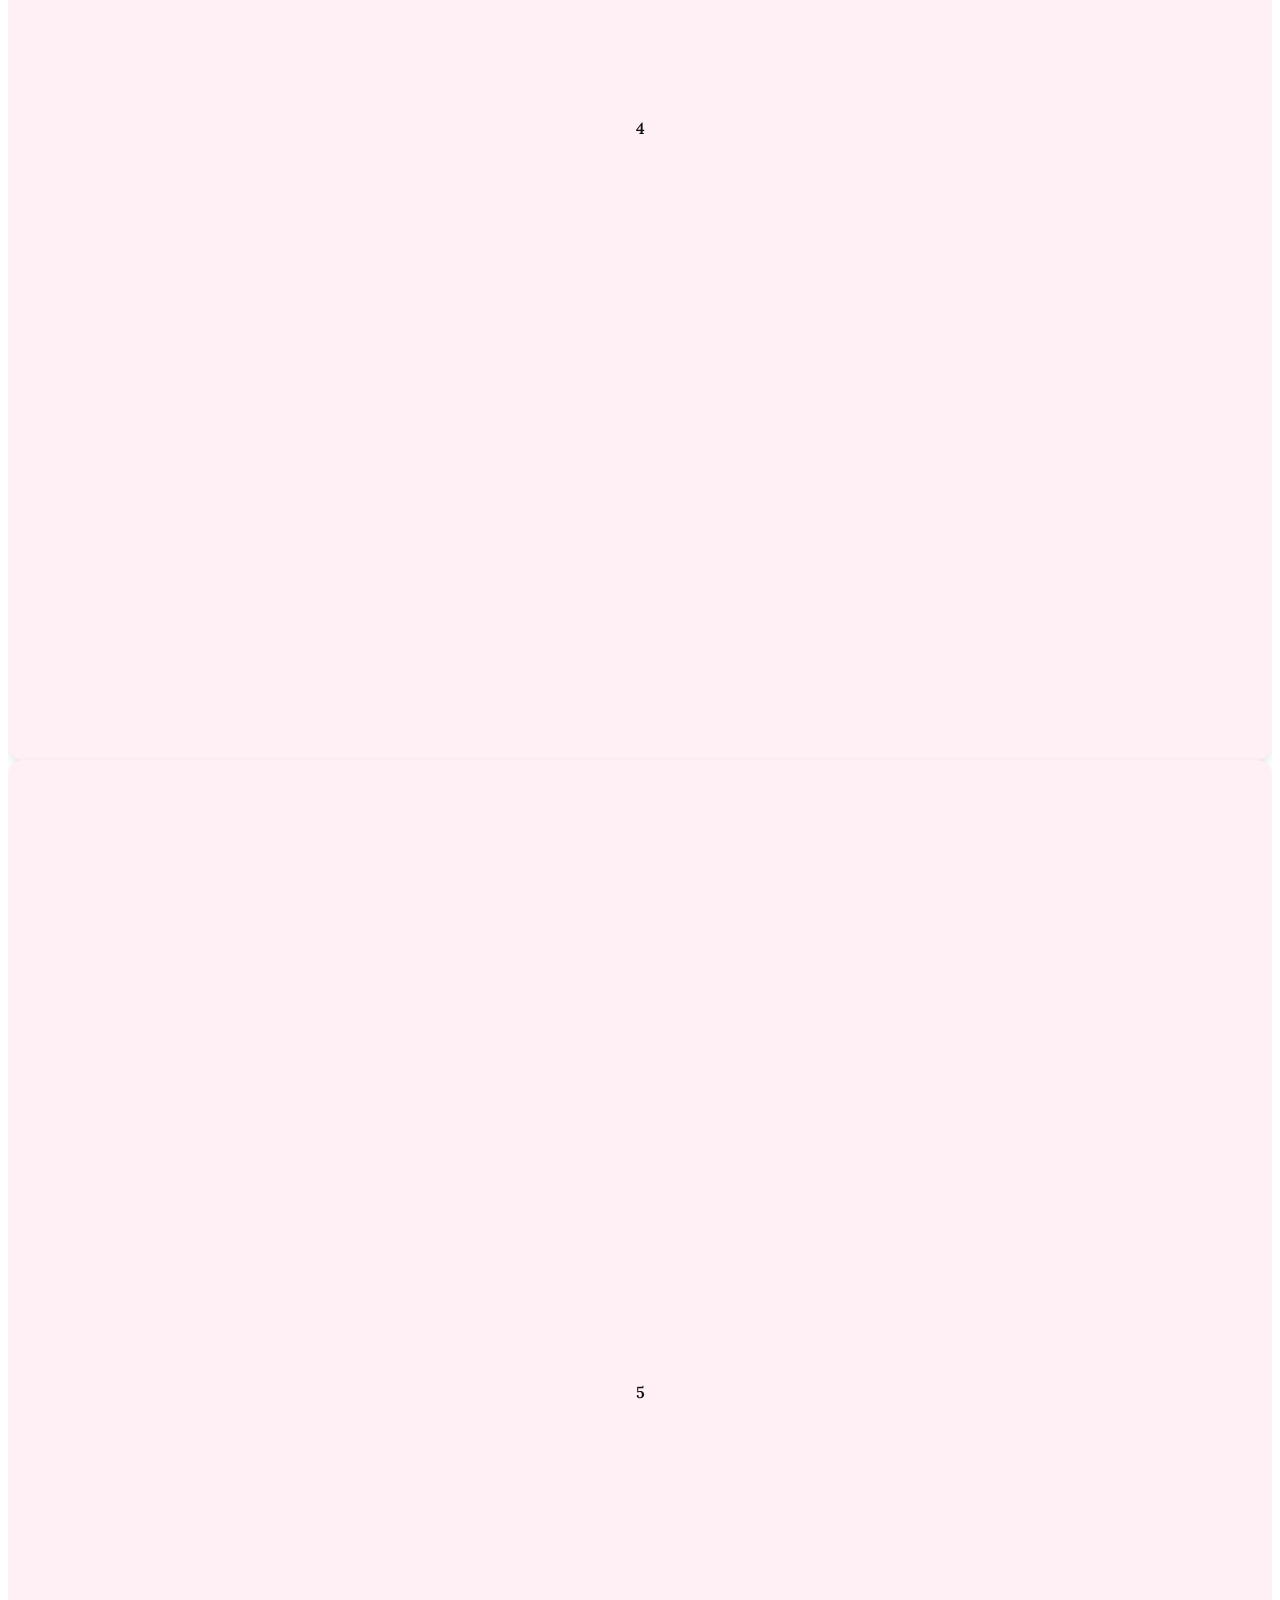
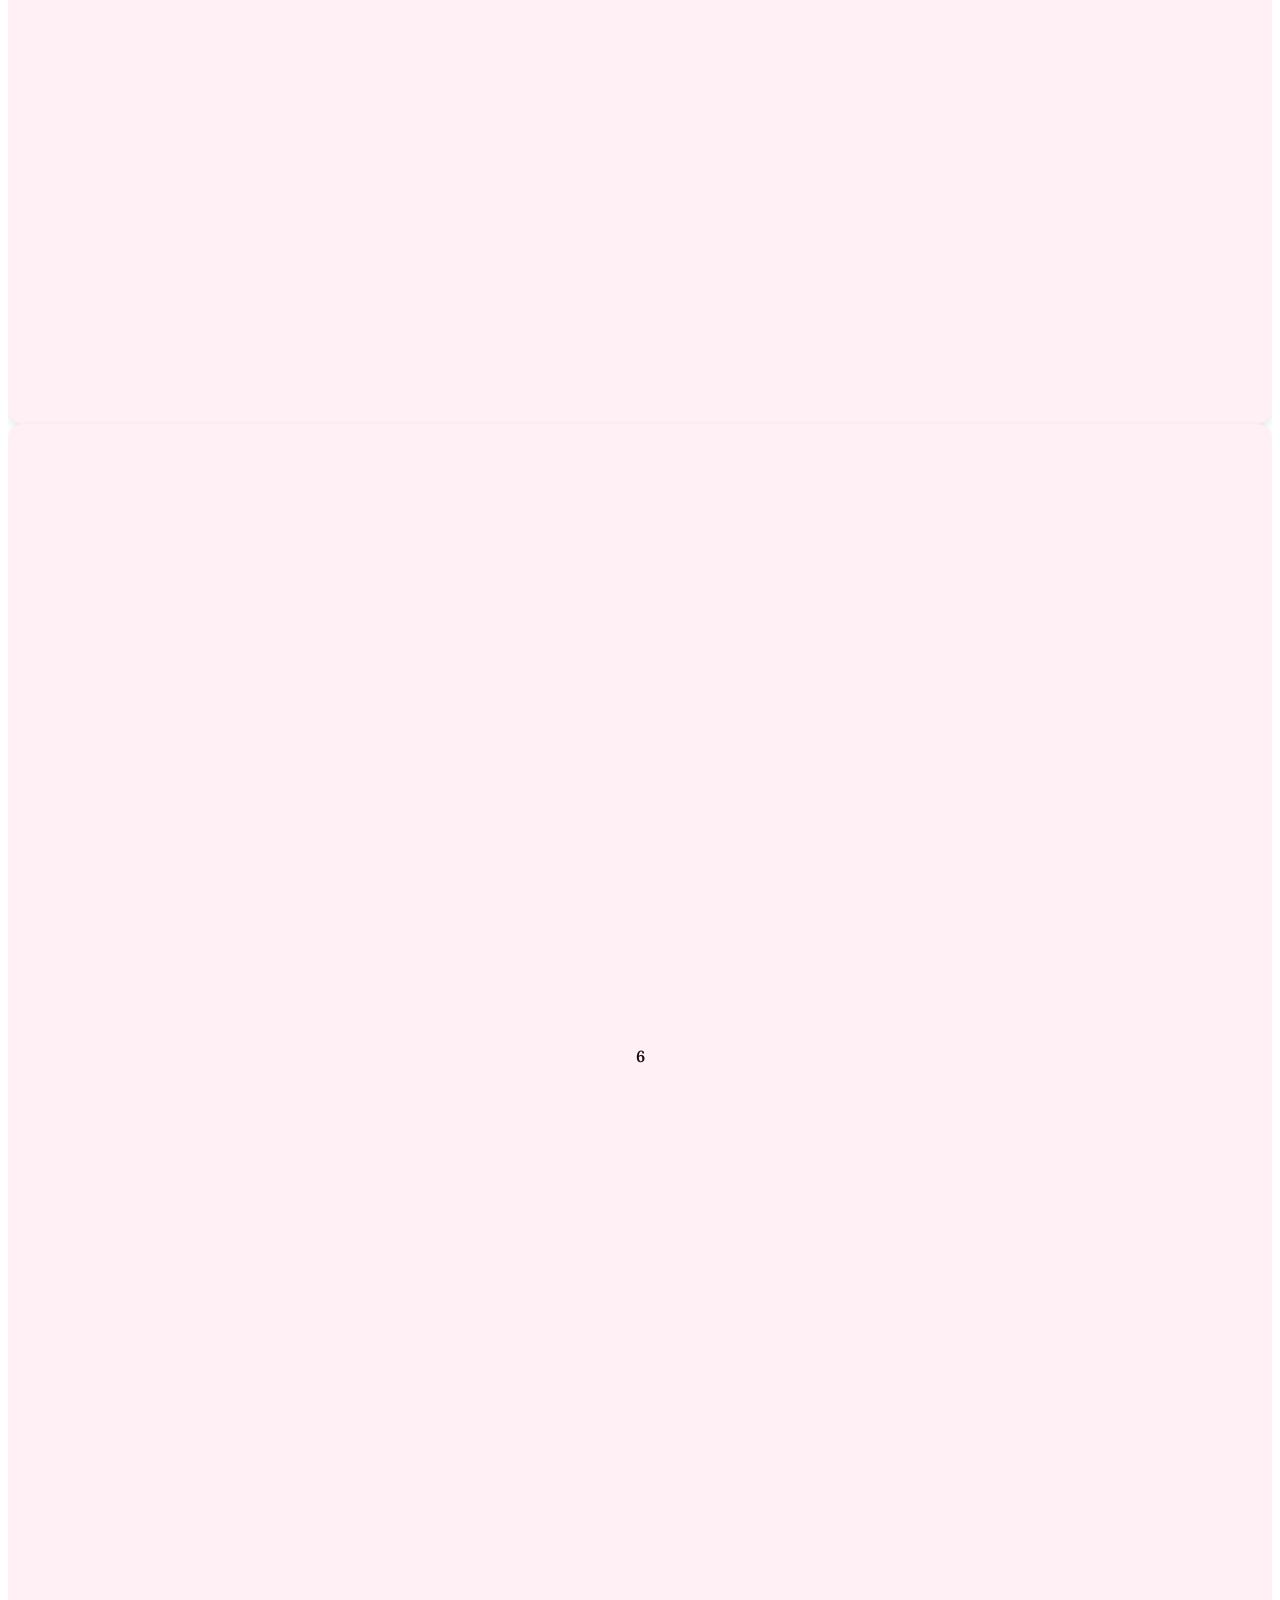
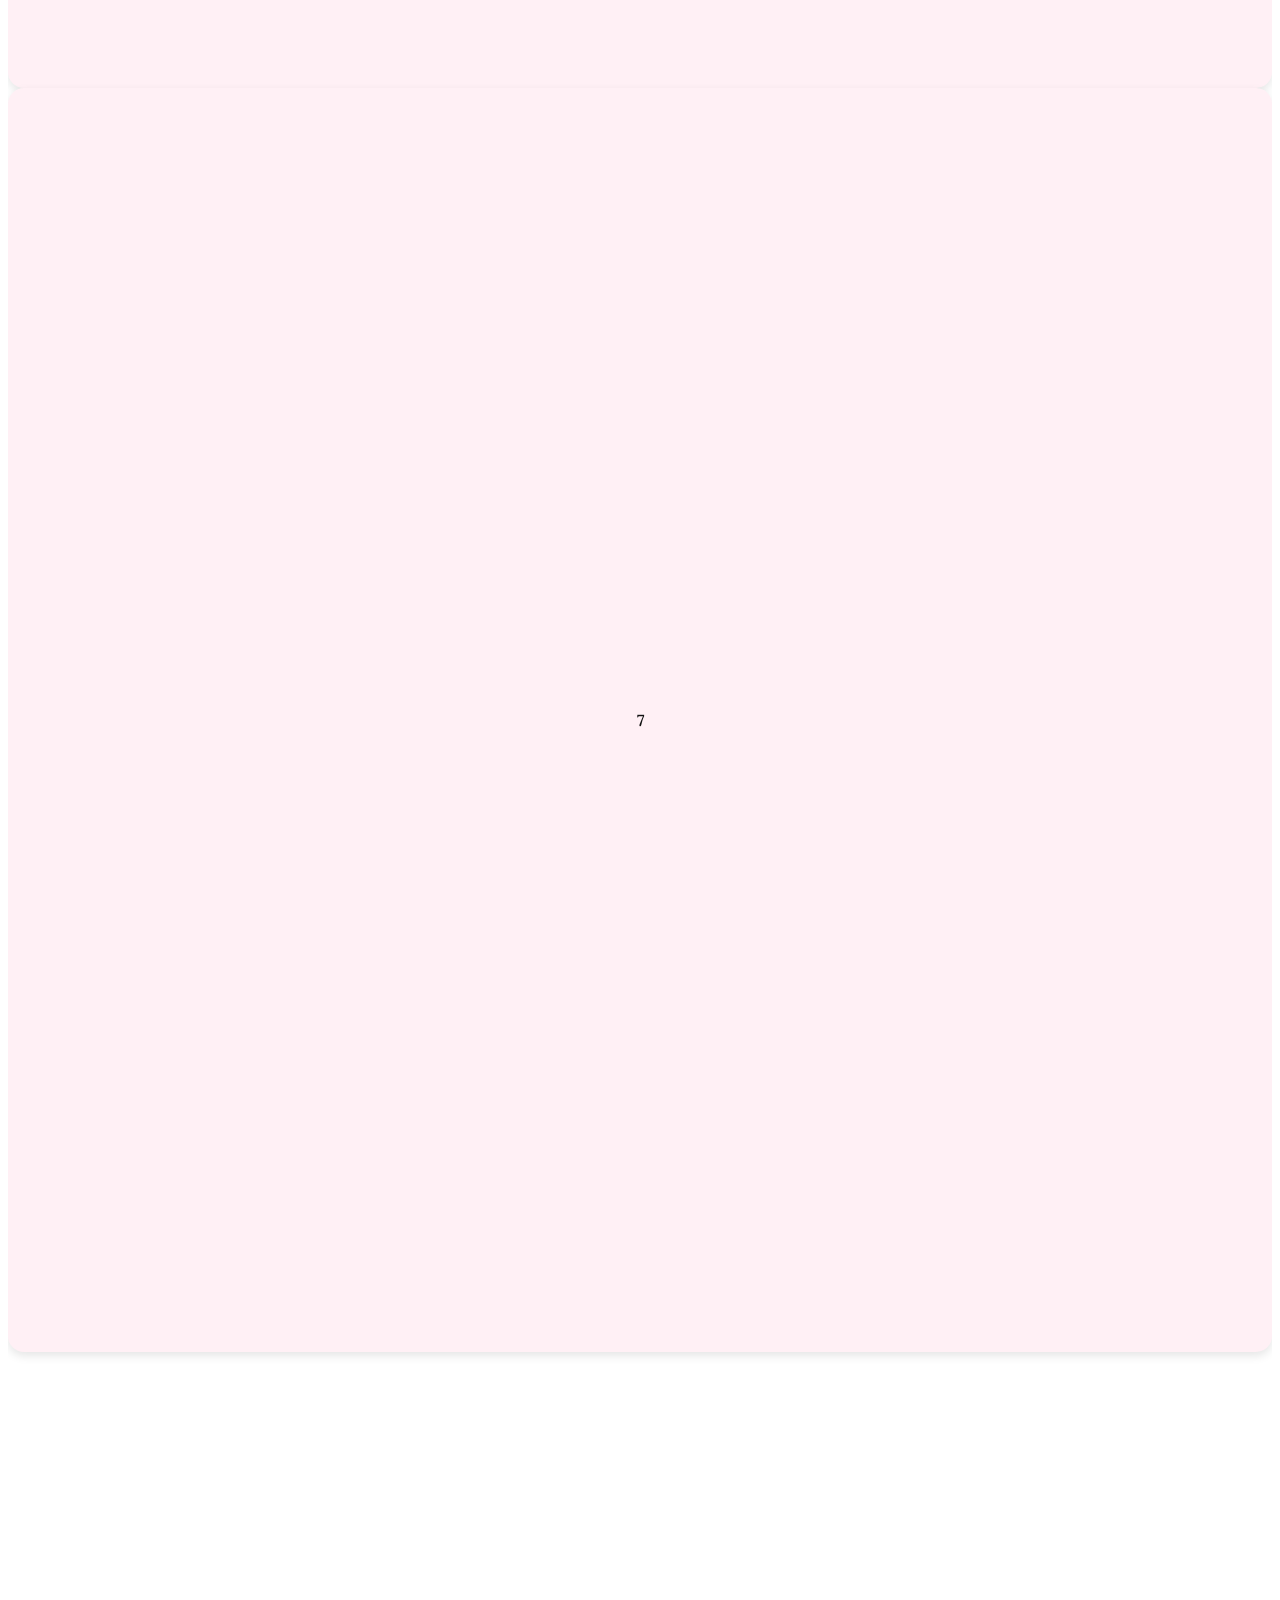
==== commit 3357556a: "first commit" ====
--- a/index.html
+++ b/index.html
@@ -4,353 +4,276 @@
 <meta charset="UTF-8">
 <meta name="viewport" content="width=device-width, initial-scale=1.0">
 <title>Thiệp cưới</title>
-
 <script src="https://cdn.tailwindcss.com"></script>
-<!-- <link href="https://fonts.googleapis.com/css2?family=Great+Vibes&family=Lora:wght@300;400;700&display=swap" rel="stylesheet"> -->
-<link href="https://fonts.googleapis.com/css2?family=Playfair+Display:wght@500;700&family=Great+Vibes&display=swap" rel="stylesheet">
-<link rel="preload" href="style.css" as="style" onload="this.rel='stylesheet'">
-<noscript><link rel="stylesheet" href="style.css"></noscript>
+<link href="https://fonts.googleapis.com/css2?family=Great+Vibes&family=Lora:ital,wght@0,300;0,400;0,700&family=Playfair+Display:wght@500;700&display=swap" rel="stylesheet">
+<link rel="stylesheet" href="style.css">
 </head>
 <body>
 
-<!-- OPEN SCREEN -->
-<div id="openScreen" class="fixed inset-0 flex z-50 bg-black">
-  <div id="leftDoor" class="door w-1/2 bg-black"></div>
-  <div id="rightDoor" class="door w-1/2 flex items-center justify-center">
-    <div class="text-center">
-      <button onclick="openCard()" class="mt-6 px-6 py-3 rounded-full bg-pink-500 text-white hover:bg-pink-600 transition">Mở thiệp</button>
-    </div>
-  </div>
-</div>
-
 <!-- MAIN -->
-<div id="card" class="hidden">
+<div id="card">
 
   <!-- HERO FULL WIDTH -->
-<section class="relative w-full">
-  <img src="img/DSC05585.JPG" class="w-full h-[120vh] object-cover">
-  <div class="absolute inset-0 bg-gradient-to-b from-transparent via-transparent to-black/50"></div>
-  <div class="absolute bottom-0 left-0 w-full h-32 bg-gradient-to-b from-transparent to-white"></div>
-  <div class="absolute bottom-0 left-0 w-full h-32 bg-gradient-to-b from-transparent to-transparent"></div>
-  <div class="absolute inset-0 flex flex-col items-center justify-start pt-10 text-center">
+  <section class="relative w-full">
+    <img src="img/le-nam-studio-985840.jpg" class="w-full h-[120vh] object-cover" fetchpriority="high">
+    <div class="absolute inset-0 bg-gradient-to-b from-transparent via-transparent to-black/50"></div>
+    <div class="absolute bottom-0 left-0 w-full h-32 bg-gradient-to-b from-transparent to-white"></div>
+    <div class="absolute inset-0 flex flex-col items-center justify-start pt-10 text-center">
       <h1 class="hero-text">Đoàn Quang & Như Quỳnh</h1>
-  </div>
-
-  <div class="absolute bottom-4 left-1/2 -translate-x-1/2 text-center text-gray-800 invite-container">
-    <h1 class="invite-title reveal">Thư tiệc mời cưới</h1>
-    <div class="divider divider-top reveal-left"></div>
-    <p class="invite-time reveal-bottom">18:00 Thứ Tư</p>
-    <p class="invite-date reveal-bottom">14/04/2026</p>
-    <div class="divider divider-bottom reveal-right"></div>
-  </div>
-</section>
+    </div>
+    <div class="absolute bottom-4 left-1/2 -translate-x-1/2 text-center text-gray-800 invite-container">
+      <h1 class="invite-title reveal">Thư tiệc mời cưới</h1>
+      <div class="divider divider-top reveal-left"></div>
+      <p class="invite-time reveal-bottom">18:00 Thứ Tư</p>
+      <p class="invite-date reveal-bottom">14/04/2026</p>
+      <div class="divider divider-bottom reveal-right"></div>
+    </div>
+  </section>
 
   <!-- MỜI KHÁCH -->
   <section class="max-w-3xl mx-auto px-4 text-center mt-10">
-  <p class="text-gray-500 tracking-widest uppercase text-sm">
-    Trân trọng kính mời
-  </p>
-
-  <p class="invite-name text-2xl font-semibold mt-2" id="guestName">
-    
-  </p>
-
-  <p class="text-gray-600 text-sm mt-3">
-    Đến dự buổi tiệc chung vui cùng gia đình chúng tôi
-  </p>
-</section>
+    <p class="text-gray-500 tracking-widest uppercase text-sm">Trân trọng kính mời</p>
+    <p class="invite-name text-2xl font-semibold mt-2" id="guestName"></p>
+    <p class="text-gray-600 text-sm mt-3">Đến dự buổi tiệc chung vui cùng gia đình chúng tôi</p>
+  </section>
+
   <!-- THÔNG GIA -->
- <section class="mt-16 max-w-3xl mx-auto px-4 reveal-container">
-  <!-- Ảnh chén nằm trên -->
-  <div class="flex justify-center mb-4">
-    <img  id="henImg" src="img/hén (1).png" class="w-14 h-14 object-contain">
-  </div>
-
-  <!-- 2 bên nhà trai - gái -->
-  <div class="flex">
-    
-    <!-- Nhà trai -->
-    <div class="reveal-left w-1/2 text-center border-r border-gray-300 pr-4">
-      <p class="text-sm text-gray-500 font-semibold mb-2">NHÀ TRAI</p>
-      <p class="text-black">Ông: Đoàn Văn Binh</p>
-      <p class="text-black">Bà: Trần Thị Thanh</p>
-      <p class="text-xs text-gray-500 mt-2">(số nhà 26-ngõ 15-Bảo Lộc-Phúc Thọ)</p>
-    </div>
-
-    <!-- Nhà gái -->
-    <div class="reveal-right w-1/2 text-center pl-4">
-      <p class="text-sm text-gray-500 font-semibold mb-2">NHÀ GÁI</p>
-      <p class="text-black">Ông: Kiều Trí Thao</p>
-      <p class="text-black">Bà: Nguyễn Thị Vân</p>
-      <p class="text-xs text-gray-500 mt-2">(số nhà 96-ngõ 7-Thọ Lộc-Phúc Thọ)</p>
-    </div>
-
-  </div>
-
-</section>
+  <section class="mt-16 max-w-3xl mx-auto px-4 reveal-container">
+    <div class="flex justify-center mb-4">
+      <img id="henImg" src="img/hén (1).png" class="w-14 h-14 object-contain" loading="lazy">
+    </div>
+    <div class="flex">
+      <div class="reveal-left w-1/2 text-center border-r border-gray-300 pr-4">
+        <p class="text-sm text-gray-500 font-semibold mb-2">NHÀ TRAI</p>
+        <p class="text-black">Ông: Đoàn Văn A</p>
+        <p class="text-black">Bà: Trần Thị B</p>
+        <p class="text-xs text-gray-500 mt-2">(số nhà 26-ngõ 15-Bảo Lộc-Phúc Thọ)</p>
+      </div>
+      <div class="reveal-right w-1/2 text-center pl-4">
+        <p class="text-sm text-gray-500 font-semibold mb-2">NHÀ GÁI</p>
+        <p class="text-black">Ông: Khuất Văn A</p>
+        <p class="text-black">Bà: Nguyễn Thị B</p>
+        <p class="text-xs text-gray-500 mt-2">(số nhà 96-ngõ 7-Thọ Lộc-Phúc Thọ)</p>
+      </div>
+    </div>
+  </section>
+
   <!-- LỜI BÁO -->
   <section class="mt-16 text-center reveal">
     <p class="tracking-[6px] text-gray-400 text-xs">TRÂN TRỌNG BÁO TIN</p>
     <h2 class="title text-2xl text-black mt-4">LỄ THÀNH HÔN</h2>
   </section>
 
-  <!-- KHÚC 1: Chú rể & Cô dâu -->
- <section class="mt-16 reveal text-center max-w-3xl mx-auto px-4">
-  <div class="flex items-center justify-center gap-6 mb-6">
-    <div>
-      <p class="role-label mb-2">Chú rể</p>
-      <p class="text-xl font-semibold groom-name">Đoàn Quang</p>
-    </div>
-
-    <!-- Trái tim SVG lớn -->
-     <div class="relative w-24 h-24">
-      <canvas id="heartCanvas" class="absolute inset-0 w-full h-full"></canvas>
-    </div>
-
-
-    <div>
-      <p class="role-label mb-2">Cô dâu</p>
-      <p class="text-xl font-semibold bride-name">Như Quỳnh</p>
-    </div>
-  </div>
-
-  <div class="grid grid-cols-2 gap-4">
-    <img src="img/DSC05659.JPG" class="reveal-left h-[340px] w-full object-cover rounded-2xl brightness-95" >
-    <img src="img/DSC06887.JPG" class="reveal-right h-[340px] w-full object-cover rounded-2xl brightness-95" >
-  </div>
-</section>
+  <!-- CHÚ RỂ & CÔ DÂU -->
+  <section class="mt-16 reveal text-center max-w-3xl mx-auto px-4">
+    <div class="flex items-center justify-center gap-6 mb-6">
+      <div>
+        <p class="role-label mb-2">Chú rể</p>
+        <p class="text-xl font-semibold groom-name">Đoàn Quang</p>
+      </div>
+      <div class="relative w-24 h-24">
+        <canvas id="heartCanvas" class="absolute inset-0 w-full h-full"></canvas>
+      </div>
+      <div>
+        <p class="role-label mb-2">Cô dâu</p>
+        <p class="text-xl font-semibold bride-name">Như Quỳnh</p>
+      </div>
+    </div>
+    <div class="grid grid-cols-2 gap-4">
+      <img src="img/chup-anh-cuoi-28.jpg" loading="lazy" class="reveal-left h-[340px] w-full object-cover rounded-2xl brightness-95">
+      <img src="img/chup-anh-cuoi-28.jpg" loading="lazy" class="reveal-right h-[340px] w-full object-cover rounded-2xl brightness-95">
+    </div>
+  </section>
 
   <!-- THƯ MỜI -->
- <section class="mt-16 text-center relative">
-  <h1 class="invite-hero reveal">THƯ MỜI</h1>
-  <p class="invite-sub reveal mt-4 text-lg">THAM DỰ LỄ CƯỚI</p>
-  <h1 class="title-main reveal">Đoàn Quang</h1>
-  <h1 class="title-main reveal">&</h1>
-  <h1 class="title-main reveal">Như Quỳnh</h1>
-</section>
-
-  <!-- KHÚC 2: Hình ảnh -->
- <section class="mt-16 reveal max-w-3xl mx-auto px-4">
-  <div class="grid grid-cols-3 gap-4 items-end">
-    <img src="img/DSC06486.JPG" 
-         class="h-[200px] w-full object-cover rounded-2xl brightness-95 reveal-left" >
-    <img src="img/DSC05585.JPG" 
-         class="h-[240px] w-full object-cover rounded-2xl scale-105 brightness-95" >
-    <img src="img/DSC05360.JPG" 
-         class="h-[200px] w-full object-cover rounded-2xl brightness-95 reveal-right" >
-  </div>
-</section>
-
-  <!-- KHÚC 3: NGÀY GIỜ -->
- <section class="mt-20 text-center reveal max-w-3xl mx-auto px-4">
-  <h1 class="text-2xl font-bold text-pink-400 text-center mt-4 mb-4 reveal">
-    LỄ THÀNH HÔN
-  </h1>
-
-  <div class="flex items-center justify-center text-center gap-6">
-    <div class="flex flex-col items-center reveal-left">
-      <p class="text-sm text-gray-500">Giờ</p>
-      <p class="text-lg font-semibold text-black">14:00</p>
-    </div>
-
-    <div class="w-px h-16 bg-gray-300"></div>
-
-    <div class="flex flex-col items-center reveal">
-      <p class="text-sm text-gray-500">Chủ Nhật</p>
-      <p class="text-4xl font-bold text-black">14</p>
-      <p class="text-sm text-gray-500">Tháng 3</p>
-    </div>
-
-    <div class="w-px h-16 bg-gray-300"></div>
-
-    <div class="flex flex-col items-center reveal-right">
-      <p class="text-sm text-gray-500">Năm</p>
-      <p class="text-lg font-semibold text-black">2026</p>
-    </div>
-  </div>
-
-  <p class="mt-2 reveal"><i>(tức ngày 25/10 năm ất tỵ)</i></p>
-</section>
-<section class="countdown-box mt-4">
-  <p class="cd-label text-center reveal">Save The Date</p>
-  <div class="cd-line reveal"></div>
-
-  <div class="cd-wrap">
-    <div class="box reveal cd-left"><span id="d">00</span><small>Ngày</small></div>
-    <div class="box reveal cd-top"><span id="h">00</span><small>Giờ</small></div>
-    <div class="box reveal cd-bottom"><span id="m">00</span><small>Phút</small></div>
-    <div class="box reveal cd-right"><span id="s">00</span><small>Giây</small></div>
-  </div>
-</section>
-<section>
-
-  <div class="max-w-md mx-auto mt-6 p-4 bg-white rounded-2xl shadow-lg">
-  <div class="text-center mb-4">
-  <div class="max-w-md mx-auto mt-10 p-5 bg-white rounded-2xl shadow-lg">
-  <div class="text-center mb-4">
-    <h2 id="calendar-month" class="text-2xl font-bold text-pink-400"></h2>
-    <p id="calendar-year" class="text-gray-500"></p>
-  </div>
-  <!-- Thứ -->
-  <div class="grid grid-cols-7 text-center text-sm font-semibold text-gray-500 mb-2">
-    <div>T2</div><div>T3</div>
-    <div>T4</div><div>T5</div><div>T6</div><div>T7</div><div>CN</div>
-  </div>
-    <!-- Ngày -->
-    <div id="calendar-days" class="grid grid-cols-7 gap-2"></div>
-  </div>
-  </div>
-
-</section>
-<!-- ALBUM ẢNH CƯỚI -->
-<section class="film-album reveal">
-  <div class="film-text reveal-left-film">
-  <div class="text-lines">
-    <span>MY LOVE</span>
-    <span>FOREVER</span>
-  </div>
-  <!-- <img src="img/chau2-removebg-preview.png" class="sticker-below" /> -->
-</div>
-
-  <div class="film-frame reveal-right">
-    <div class="film-photo reveal-bottom">
-      <img src="img/DSC06486.JPG"  />
-      <p>I love three things in this world</p>
-    </div>
-
-    <div class="film-photo reveal-bottom">
-      <img src="img/DSC06480.JPG"  />
-      <p>Sun, moon and you</p>
-    </div>
-
-    <div class="film-photo reveal-bottom">
-      <img src="img/DSC06410.JPG"  />
-      <p>And you forever</p>
-    </div>
-  </div>
-</section>
-<section class="wedding-slideshow mt-16 max-w-4xl mx-auto px-4">
-
-  <!-- ẢNH LỚN -->
-  <div class="slider">
-    <div class="slides" id="slides">
-      <img src="img/DSC07037.JPG" >
-      <img src="img/DSC06140.JPG">
-      <img src="img/DSC06088.JPG">
-      <img src="img/DSC06058.JPG">
-      <img src="img/DSC05823.JPG">
-      <img src="img/DSC05777.JPG">
-      <img src="img/DSC05638.JPG">
-      <img src="img/DSC06480.JPG">
-      <img src="img/DSC06410.JPG">
-      <img src="img/DSC06486.JPG">
-      <img src="img/DSC06480.JPG">
-      <img src="img/DSC06410.JPG">
-    </div>
-
-    <button class="prev">❮</button>
-    <button class="next">❯</button>
-  </div>
-
-  <!-- ẢNH NHỎ -->
-  <div class="thumbnails" id="thumbs">
-    <img src="img/DSC07037.JPG" class="active" >
-    <img src="img/DSC06140.JPG">
-    <img src="img/DSC06088.JPG">
-    <img src="img/DSC06058.JPG" class="active">
-    <img src="img/DSC05823.JPG">
-    <img src="img/DSC05777.JPG">
-    <img src="img/DSC05638.JPG" class="active">
-    <img src="img/DSC06480.JPG">
-    <img src="img/DSC06410.JPG">
-    <img src="img/DSC06486.JPG" class="active">
-    <img src="img/DSC06480.JPG">
-    <img src="img/DSC06410.JPG">
-  </div>
-
-</section>
-<section class="love-message-wrapper max-w-5xl mx-auto mt-16 rounded-2xl overflow-hidden shadow-lg">
-
-  <!-- ẢNH -->
-  <div class="love-photo">
-    <img src="img/DSC05601.JPG" class="w-full h-[70vh] object-cover rounded-t-2xl">
-  </div>
-
-  <!-- NỀN ĐỎ + NỘI DUNG -->
-  <div class="love-text-bg bg-pink-600 text-white px-8 py-12 text-center">
-    <h2 class="love-title text-4xl md:text-5xl font-cursive mb-4">
-      Our Love Story
-    </h2>
-    <p class="love-text text-lg md:text-xl leading-relaxed">
-      “Giữa hàng triệu người trên thế giới,<br>
-      chúng ta đã tìm thấy nhau…<br>
-      và chọn ở lại bên nhau suốt đời.”
-    </p>
-  </div>
-
-</section>
+  <section class="mt-16 text-center relative">
+    <h1 class="invite-hero reveal">THƯ MỜI</h1>
+    <p class="invite-sub reveal mt-4 text-lg">THAM DỰ LỄ CƯỚI</p>
+    <h1 class="title-main reveal">Đoàn Quang</h1>
+    <h1 class="title-main reveal">&</h1>
+    <h1 class="title-main reveal">Như Quỳnh</h1>
+  </section>
+
+  <!-- HÌNH ẢNH 3 CỘT -->
+  <section class="mt-16 reveal max-w-3xl mx-auto px-4">
+    <div class="grid grid-cols-3 gap-4 items-end">
+      <img src="img/chup-anh-cuoi-28.jpg" loading="lazy" class="h-[200px] w-full object-cover rounded-2xl brightness-95 reveal-left">
+      <img src="img/chup-anh-cuoi-28.jpg" loading="lazy" class="h-[240px] w-full object-cover rounded-2xl scale-105 brightness-95">
+      <img src="img/chup-anh-cuoi-28.jpg" loading="lazy" class="h-[200px] w-full object-cover rounded-2xl brightness-95 reveal-right">
+    </div>
+  </section>
+
+  <!-- NGÀY GIỜ -->
+  <section class="mt-20 text-center reveal max-w-3xl mx-auto px-4">
+    <h1 class="text-2xl font-bold text-pink-400 text-center mt-4 mb-4 reveal">LỄ THÀNH HÔN</h1>
+    <div class="flex items-center justify-center text-center gap-6">
+      <div class="flex flex-col items-center reveal-left">
+        <p class="text-sm text-gray-500">Giờ</p>
+        <p class="text-lg font-semibold text-black">14:00</p>
+      </div>
+      <div class="w-px h-16 bg-gray-300"></div>
+      <div class="flex flex-col items-center reveal">
+        <p class="text-sm text-gray-500">Chủ Nhật</p>
+        <p class="text-4xl font-bold text-black">14</p>
+        <p class="text-sm text-gray-500">Tháng 3</p>
+      </div>
+      <div class="w-px h-16 bg-gray-300"></div>
+      <div class="flex flex-col items-center reveal-right">
+        <p class="text-sm text-gray-500">Năm</p>
+        <p class="text-lg font-semibold text-black">2026</p>
+      </div>
+    </div>
+    <p class="mt-2 reveal"><i>(tức ngày 25/10 năm ất tỵ)</i></p>
+  </section>
+
+  <!-- COUNTDOWN -->
+  <section class="countdown-box mt-4">
+    <p class="cd-label text-center reveal">Save The Date</p>
+    <div class="cd-line reveal"></div>
+    <div class="cd-wrap">
+      <div class="box reveal cd-left"><span id="d">00</span><small>Ngày</small></div>
+      <div class="box reveal cd-top"><span id="h">00</span><small>Giờ</small></div>
+      <div class="box reveal cd-bottom"><span id="m">00</span><small>Phút</small></div>
+      <div class="box reveal cd-right"><span id="s">00</span><small>Giây</small></div>
+    </div>
+  </section>
+
+  <!-- LỊCH -->
+  <section>
+    <div class="max-w-md mx-auto mt-10 p-5 bg-white rounded-2xl shadow-lg">
+      <div class="text-center mb-4">
+        <h2 id="calendar-month" class="text-2xl font-bold text-pink-400"></h2>
+        <p id="calendar-year" class="text-gray-500"></p>
+      </div>
+      <div class="grid grid-cols-7 text-center text-sm font-semibold text-gray-500 mb-2">
+        <div>T2</div><div>T3</div><div>T4</div><div>T5</div><div>T6</div><div>T7</div><div>CN</div>
+      </div>
+      <div id="calendar-days" class="grid grid-cols-7 gap-2"></div>
+    </div>
+  </section>
+
+  <!-- ALBUM FILM -->
+  <section class="film-album reveal">
+    <div class="film-text reveal-left-film">
+      <div class="text-lines">
+        <span>MY LOVE</span>
+        <span>FOREVER</span>
+      </div>
+    </div>
+    <div class="film-frame reveal-right">
+      <div class="film-photo reveal-bottom">
+        <img src="img/chup-anh-cuoi-28.jpg" loading="lazy">
+        <p>I love three things in this world</p>
+      </div>
+      <div class="film-photo reveal-bottom">
+        <img src="img/chup-anh-cuoi-28.jpg" loading="lazy">
+        <p>Sun, moon and you</p>
+      </div>
+      <div class="film-photo reveal-bottom">
+        <img src="img/chup-anh-cuoi-28.jpg" loading="lazy">
+        <p>And you forever</p>
+      </div>
+    </div>
+  </section>
+
+  <!-- SLIDESHOW -->
+  <section class="wedding-slideshow mt-16 max-w-4xl mx-auto px-4">
+    <div class="slider">
+      <div class="slides" id="slides">
+        <img src="img/chup-anh-cuoi-28.jpg" loading="lazy">
+        <img src="img/chup-anh-cuoi-28.jpg" loading="lazy">
+        <img src="img/chup-anh-cuoi-28.jpg" loading="lazy">
+        <img src="img/chup-anh-cuoi-28.jpg" loading="lazy">
+        <img src="img/chup-anh-cuoi-28.jpg" loading="lazy">
+        <img src="img/chup-anh-cuoi-28.jpg" loading="lazy">
+        <img src="img/chup-anh-cuoi-28.jpg" loading="lazy">
+        <img src="img/chup-anh-cuoi-28.jpg" loading="lazy">
+        <img src="img/chup-anh-cuoi-28.jpg" loading="lazy">
+        <img src="img/chup-anh-cuoi-28.jpg" loading="lazy">
+        <img src="img/chup-anh-cuoi-28.jpg" loading="lazy">
+        <img src="img/chup-anh-cuoi-28.jpg" loading="lazy">
+      </div>
+      <button class="prev">❮</button>
+      <button class="next">❯</button>
+    </div>
+    <div class="thumbnails" id="thumbs">
+      <img src="img/chup-anh-cuoi-28.jpg" class="active" loading="lazy">
+      <img src="img/chup-anh-cuoi-28.jpg" loading="lazy">
+      <img src="img/chup-anh-cuoi-28.jpg" loading="lazy">
+      <img src="img/chup-anh-cuoi-28.jpg" loading="lazy">
+      <img src="img/chup-anh-cuoi-28.jpg" loading="lazy">
+      <img src="img/chup-anh-cuoi-28.jpg" loading="lazy">
+      <img src="img/chup-anh-cuoi-28.jpg" loading="lazy">
+      <img src="img/chup-anh-cuoi-28.jpg" loading="lazy">
+      <img src="img/chup-anh-cuoi-28.jpg" loading="lazy">
+      <img src="img/chup-anh-cuoi-28.jpg" loading="lazy">
+      <img src="img/chup-anh-cuoi-28.jpg" loading="lazy">
+      <img src="img/chup-anh-cuoi-28.jpg" loading="lazy">
+    </div>
+  </section>
+
+  <!-- LOVE MESSAGE -->
+  <section class="love-message-wrapper max-w-5xl mx-auto mt-16 rounded-2xl overflow-hidden shadow-lg">
+    <div class="love-photo">
+      <img src="img/DSC05601.JPG" loading="lazy" class="w-full h-[70vh] object-cover rounded-t-2xl">
+    </div>
+    <div class="love-text-bg bg-pink-600 text-white px-8 py-12 text-center">
+      <h2 class="love-title text-4xl md:text-5xl font-cursive mb-4">Our Love Story</h2>
+      <p class="love-text text-lg md:text-xl leading-relaxed">
+        "Giữa hàng triệu người trên thế giới,<br>
+        chúng ta đã tìm thấy nhau…<br>
+        và chọn ở lại bên nhau suốt đời."
+      </p>
+    </div>
+  </section>
+
   <!-- GOOGLE MAP -->
   <section class="mt-10 text-center reveal max-w-3xl mx-auto px-4">
-  <h3 class="text-lg font-semibold text-black mb-4">Tại Tư Gia Nhà Gái</h3>
-
-  <!-- MAP -->
-  <div class="relative w-full h-[400px] rounded-2xl overflow-hidden shadow-xl">
-
-    <iframe 
-      src="https://www.google.com/maps?q=21.12377,105.5249&z=19&output=embed"
-      width="100%" 
-      height="100%" 
-      style="border:0;" 
-      >
-    </iframe>
-
-    <!-- overlay nhẹ cho sang -->
-    <div class="absolute inset-0 bg-black/10 pointer-events-none"></div>
-  </div>
-
-  <!-- Nút chỉ đường -->
-  <a href="https://maps.app.goo.gl/U4uwskUnST7Djb6z5" target="_blank">
-    <button class="mt-6 px-6 py-3 rounded-full bg-pink-500 text-white hover:bg-pink-600 transition shadow-lg mb-3">
-      📍 Chỉ đường tới đây
-    </button>
-  </a> <br>
-  <span>Địa chỉ: Ngõ 7 số nhà 96 Thôn Ổ Thôn , số nhà 96 , Xã Phúc Thọ-Hà Nội</span>
-</section>
+    <h3 class="text-lg font-semibold text-black mb-4">Tại Tư Gia Nhà Gái</h3>
+    <div class="relative w-full h-[400px] rounded-2xl overflow-hidden shadow-xl">
+      <iframe
+        src="https://www.google.com/maps?q=21.12377,105.5249&z=19&output=embed"
+        width="100%"
+        height="100%"
+        style="border:0;"
+        loading="lazy">
+      </iframe>
+      <div class="absolute inset-0 bg-black/10 pointer-events-none"></div>
+    </div>
+    <a href="https://maps.app.goo.gl/U4uwskUnST7Djb6z5" target="_blank">
+      <button class="mt-6 px-6 py-3 rounded-full bg-pink-500 text-white hover:bg-pink-600 transition shadow-lg mb-3">
+        📍 Chỉ đường tới đây
+      </button>
+    </a><br>
+    <span>Địa chỉ: Ngõ 7 số nhà 96 Thôn Ổ Thôn, Xã Phúc Thọ-Hà Nội</span>
+  </section>
 
   <!-- RSVP -->
   <section class="mt-20 pb-20 max-w-3xl mx-auto px-6 bg-white shadow-2xl rounded-3xl rsvp-section">
-  <h3 class="text-center text-3xl font-semibold text-gray-800 mb-8 rsvp-title">Xác nhận tham dự</h3>
-
-  <form class="rsvp-form">
-  <label for="name">Họ và tên</label>
-  <input type="text" id="name" name="name" placeholder="Nhập họ và tên của bạn" required>
-
-  <label for="attendance">Tình trạng tham dự</label>
-  <select id="attendance" name="attendance" required>
-    <option value="" disabled selected>Chọn lựa chọn của bạn</option>
-    <option value="tham-du">Tham dự</option>
-    <option value="khong-tham-du">Không tham dự</option>
-  </select>
-
-  <label for="guestCount">Số người tham dự</label>
-  <input type="number" id="guestCount" name="guestCount" min="1" max="10" value="1" required>
-
-  <button type="submit mt-4" class="rsvp-btn">Gửi lời mời</button>
-</form>
-</section>
+    <h3 class="text-center text-3xl font-semibold text-gray-800 mb-8 rsvp-title">Xác nhận tham dự</h3>
+    <form class="rsvp-form">
+      <label for="name">Họ và tên</label>
+      <input type="text" id="name" name="name" placeholder="Nhập họ và tên của bạn" required>
+      <label for="attendance">Tình trạng tham dự</label>
+      <select id="attendance" name="attendance" required>
+        <option value="" disabled selected>Chọn lựa chọn của bạn</option>
+        <option value="tham-du">Tham dự</option>
+        <option value="khong-tham-du">Không tham dự</option>
+      </select>
+      <label for="guestCount">Số người tham dự</label>
+      <input type="number" id="guestCount" name="guestCount" min="1" max="10" value="1" required>
+      <button type="submit" class="rsvp-btn">Gửi lời mời</button>
+    </form>
+  </section>
 
 </div>
-<!-- THANK YOU SECTION -->
+
+<!-- THANK YOU -->
 <section class="thankyou-section relative mt-20">
-  <!-- ẢNH -->
-  <img src="img/DSC05585.JPG" class="w-full h-[80vh] object-cover">
-  <!-- LỚP MỜ -->
+  <img src="img/chup-anh-cuoi-28.jpg" loading="lazy" class="w-full h-[80vh] object-cover">
   <div class="absolute inset-0 bg-black/40"></div>
-  <!-- NỘI DUNG -->
   <div class="absolute inset-0 flex flex-col items-center justify-center text-center px-6">
-    <h2 class="thankyou-title reveal">
-      Thank You
-    </h2>
+    <h2 class="thankyou-title reveal">Thank You</h2>
     <p class="thankyou-text reveal mt-4">
       Cảm ơn bạn đã dành thời gian quý báu<br>
       đến chung vui cùng chúng tôi ❤️
@@ -360,19 +283,7 @@
     </p>
   </div>
 </section>
-<script src="script.js" defer>
-
-</script>
-<script>
-document.addEventListener("DOMContentLoaded", () => {
-  const images = document.querySelectorAll("img");
-  images.forEach((img, index) => {
-    // Chỉ lazy load các ảnh không phải ảnh đầu tiên (hero)
-    if (index !== 0) {
-      img.setAttribute("loading", "lazy");
-    }
-  });
-});
-</script>
+<!-- <script src="wedding-effects.js"></script> -->
+<script src="script.js"></script>
 </body>
 </html>
--- a/style.css
+++ b/style.css
@@ -6,18 +6,23 @@
   overflow-x: hidden;
 }
 
+html, body {
+  overflow-x: hidden;
+  touch-action: pan-y;
+}
+
 /* Titles */
 .title { font-family: 'Lora', serif; font-weight: 700; letter-spacing: 1px; }
 
-/* Hero text với hiệu ứng phóng to */
+/* Hero text */
 @keyframes zoomIn {
-  0% { transform: scale(0.5); opacity: 0; }
-  100% { transform: scale(1); opacity: 1; }
-}
-.hero-text { 
-  font-family: 'Great Vibes', cursive; 
-  font-size: 2.2rem;  
-  color: #111; 
+  0%   { transform: scale(0.5); opacity: 0; }
+  100% { transform: scale(1);   opacity: 1; }
+}
+.hero-text {
+  font-family: 'Great Vibes', cursive;
+  font-size: 2.2rem;
+  color: #111;
   opacity: 0;
 }
 .hero-text.show {
@@ -25,45 +30,142 @@
   animation: zoomIn 2s ease-out forwards;
 }
 
-/* Door Animation */
-.door { transition: 2s; }
-.open-left { transform: translateX(-100%); }
-.open-right { transform: translateX(100%); }
-
-/* Invite Name Decoration */
-.invite-name { 
-  position: relative; 
-  display: inline-block; 
-  font-family: 'Lora', serif; 
-  font-weight: 700; 
-  font-size: 1.5rem; 
-  letter-spacing: 1px; 
-  color: #111; 
+/* Invite Name */
+.invite-name {
+  position: relative;
+  display: inline-block;
+  font-family: 'Lora', serif;
+  font-weight: 700;
+  font-size: 1.5rem;
+  letter-spacing: 1px;
+  color: #111;
   margin: 12px 0;
 }
-.invite-name::before, .invite-name::after { content: ""; position: absolute; top: 50%; width: 50px; height: 2px; background-color: #111; }
+.invite-name::before,
+.invite-name::after {
+  content: "";
+  position: absolute;
+  top: 50%;
+  width: 50px;
+  height: 2px;
+  background-color: #111;
+}
 .invite-name::before { left: -60px; }
-.invite-name::after { right: -60px; }
-
-/* Input Styling */
-input, select, textarea { font-family: 'Lora', serif; border: 1px solid #ccc; border-radius: 6px; background-color: #fff; color: #111; padding: 12px; font-size: 1rem; margin-bottom: 12px; width: 100%; }
+.invite-name::after  { right: -60px; }
+
+/* Inputs */
+input, select, textarea {
+  font-family: 'Lora', serif;
+  border: 1px solid #ccc;
+  border-radius: 6px;
+  background-color: #fff;
+  color: #111;
+  padding: 12px;
+  font-size: 1rem;
+  margin-bottom: 12px;
+  width: 100%;
+}
 
 /* Buttons */
-button { font-family: 'Great Vibes', cursive; font-weight: 400; cursor: pointer; transition: 0.3s; padding: 12px; border-radius: 6px; border: none; background-color: #d98880; color: #fff; }
+button {
+  font-family: 'Great Vibes', cursive;
+  font-weight: 400;
+  cursor: pointer;
+  transition: 0.3s;
+  padding: 12px;
+  border-radius: 6px;
+  border: none;
+  background-color: #d98880;
+  color: #fff;
+}
 button:hover { opacity: 0.85; }
 
-/* Nhà trai - Nhà gái trượt */
+/* Reveal base */
+.reveal, .reveal-left, .reveal-right {
+  opacity: 0;
+  transition: transform 1s ease, opacity 1s ease;
+  will-change: transform, opacity;
+}
+
+.reveal {
+  transform: translateY(40px);
+}
+.reveal.show {
+  opacity: 1;
+  transform: translateY(0);
+}
+
+.reveal-left  { transform: translateX(-80px); }
+.reveal-right { transform: translateX(80px);  }
+.reveal-left.show,
+.reveal-right.show {
+  opacity: 1;
+  transform: translateX(0);
+}
+
 .reveal-container { overflow: hidden; }
-.reveal-left, .reveal-right { opacity: 0; transform: translateX(0); transition: all 1s ease; }
-.reveal-left { transform: translateX(-100%); }
-.reveal-right { transform: translateX(100%); }
-.reveal-left.show, .reveal-right.show { opacity: 1; transform: translateX(0); }
-
-/* Thư mời */
+
+/* Invite container */
+.invite-container { position: relative; overflow: hidden; }
+
+.divider {
+  height: 2px;
+  background-color: #d98880;
+  width: 0;
+  margin: 8px auto;
+  transition: width 1s ease;
+}
+.divider.show { width: 150px; }
+
+.divider-top {
+  width: 0;
+  height: 1px;
+  background-color: #000;
+  margin: 8px auto;
+  transition: width 1s ease;
+}
+.divider-top.show { width: 80%; }
+
+.divider-bottom {
+  width: 0;
+  height: 1px;
+  background-color: #000;
+  margin: 8px auto;
+  transition: width 1s ease;
+}
+.divider-bottom.show { width: 80%; }
+
+.invite-title {
+  font-family: 'Great Vibes', cursive;
+  font-size: 2rem;
+  color: #000;
+  opacity: 0;
+  transform: scale(0.5);
+  transition: transform 1s ease, opacity 0.8s ease;
+}
+.invite-title.show {
+  opacity: 1;
+  transform: scale(1);
+}
+
+.invite-time, .invite-date {
+  font-family: 'Lora', serif;
+  font-size: 1.25rem;
+  font-weight: 800;
+  opacity: 0;
+  transform: translateY(20px);
+  transition: transform 1s ease, opacity 1s ease;
+}
+.invite-time.show,
+.invite-date.show {
+  opacity: 1;
+  transform: translateY(0);
+}
+
+/* Invite hero */
 .invite-hero {
-  font-family: 'Great Vibes', cursive; /* đổi font */
-   color: #e6a4b4;
-
+  font-family: 'Great Vibes', cursive;
+  color: #e6a4b4;
   font-size: 2.5rem;
   font-weight: bold;
   position: relative;
@@ -83,24 +185,22 @@
   top: 50%;
   width: 60px;
   height: 2px;
-  background: linear-gradient(to right, transparent, #d98880);
-}
-
+}
 .invite-hero::before {
   left: -70px;
-}
-
+  background: linear-gradient(to right, transparent, #d98880);
+}
 .invite-hero::after {
   right: -70px;
   background: linear-gradient(to left, transparent, #d98880);
 }
 
-/* Chữ phụ trượt lên */
+/* Invite sub */
 .invite-sub {
-   font-family: 'Cormorant Garamond', serif;
-   font-size: 1rem;
-  opacity: 0;
-   color: #777;
+  font-family: 'Lora', serif;
+  font-size: 1rem;
+  opacity: 0;
+  color: #777;
   transform: translateY(20px);
   transition: transform 2s ease, opacity 1s ease;
 }
@@ -109,7 +209,23 @@
   transform: translateY(0);
 }
 
-/* Tim bay ngang (swing) */
+/* Title main */
+.title-main {
+  font-family: 'Great Vibes', cursive;
+  font-size: 2.5rem;
+  text-align: center;
+  margin-bottom: 0.2rem;
+  color: #d98880;
+}
+@keyframes zoomTitle {
+  0%   { transform: scale(0.5); opacity: 0; }
+  100% { transform: scale(1);   opacity: 1; }
+}
+.title-main.show {
+  animation: zoomTitle 1s ease-out forwards;
+}
+
+/* Falling hearts */
 .falling-heart {
   position: fixed;
   font-size: 24px;
@@ -121,39 +237,47 @@
   animation-timing-function: linear;
 }
 @keyframes swingFall {
-  0%   { transform: translateX(0) translateY(-50px) rotate(0deg); opacity: 0; }
+  0%   { transform: translateX(0)    translateY(-50px) rotate(0deg);   opacity: 0; }
   10%  { opacity: 1; }
-  25%  { transform: translateX(20px) translateY(20vh) rotate(-15deg); }
-  50%  { transform: translateX(-20px) translateY(40vh) rotate(15deg); }
-  75%  { transform: translateX(20px) translateY(60vh) rotate(-15deg); }
-  100% { transform: translateX(0) translateY(80vh) rotate(0deg); opacity: 0; }
-}
-/* .title-main {
+  25%  { transform: translateX(20px)  translateY(20vh)  rotate(-15deg); }
+  50%  { transform: translateX(-20px) translateY(40vh)  rotate(15deg);  }
+  75%  { transform: translateX(20px)  translateY(60vh)  rotate(-15deg); }
+  100% { transform: translateX(0)    translateY(80vh)  rotate(0deg);   opacity: 0; }
+}
+
+/* Names */
+.groom-name, .bride-name {
   font-family: 'Great Vibes', cursive;
   font-size: 2rem;
-  text-align: center;
-  margin-bottom: 0.2rem;
   color: #d98880;
-} */
-.subtitle {
-  text-align: center;
-  font-size: 1.5rem;
-  margin-bottom: 2rem;
-  color: #555;
-}
-
-/* Lịch */
-.calendar {
-  max-width: 600px;
-  margin: 0 auto;
-  display: grid;
-  grid-template-columns: repeat(7, 1fr);
-  gap: 0.5rem; /* nhỏ lại cho mobile */
-}
+  text-shadow: 0 2px 8px rgba(217,136,128,0.3);
+}
+.role-label {
+  font-family: 'Lora', serif;
+  font-size: 0.85rem;
+  letter-spacing: 2px;
+  text-transform: uppercase;
+  color: #b76e79;
+  opacity: 0.8;
+  position: relative;
+}
+
+/* Hen image */
+#henImg {
+  transform: translateY(-50px);
+  opacity: 0;
+  transition: transform 1s ease, opacity 1s ease;
+}
+#henImg.show {
+  transform: translateY(0);
+  opacity: 1;
+}
+
+/* Calendar */
 .day {
   position: relative;
   width: 100%;
-  aspect-ratio: 1 / 1; /* FIX QUAN TRỌNG */
+  aspect-ratio: 1 / 1;
   display: flex;
   align-items: center;
   justify-content: center;
@@ -166,114 +290,221 @@
   transform: scale(1.1);
   background-color: #ffd9e6;
 }
-
-/* Trái tim bay */
-.heart {
+.day.reveal {
+  opacity: 0;
+  transform: translateY(40px) scale(0.9);
+  transition: transform 0.6s ease, opacity 0.6s ease;
+  transition-delay: var(--delay, 0s);
+  overflow: visible;
+}
+.day.reveal.show {
+  opacity: 1;
+  transform: translateY(0) scale(1);
+}
+.day .day-heart {
+  position: absolute;
+  top: 0;
+  left: 50%;
+  transform: translateX(-50%) translateY(0) scale(0.8);
+  font-size: 0.8rem;
+  color: #ff4d6d;
+  opacity: 0;
+  pointer-events: none;
+  animation: flyHeart 1s forwards;
+}
+@keyframes flyHeart {
+  0%   { opacity: 1; transform: translateX(-50%) translateY(0)    scale(0.8) rotate(0deg);  }
+  25%  {             transform: translateX(-50%) translateY(-10px) scale(1)   rotate(-10deg); }
+  50%  {             transform: translateX(-50%) translateY(-25px) scale(1.1) rotate(10deg);  }
+  75%  {             transform: translateX(-50%) translateY(-40px) scale(1)   rotate(-5deg);  }
+  100% { opacity: 0; transform: translateX(-50%) translateY(-60px) scale(0.8) rotate(0deg);  }
+}
+@media (max-width: 480px) {
+  .day { font-size: 0.9rem; border-radius: 12px; }
+}
+
+/* Countdown */
+@import url('https://fonts.googleapis.com/css2?family=Playfair+Display:wght@700&family=Poppins:wght@600&display=swap');
+
+.cd-label {
+  font-family: 'Playfair Display', serif;
+  font-size: 28px;
+  color: #b89b5e;
+  font-weight: 700;
+  margin-bottom: 10px;
+  letter-spacing: 1px;
+  text-transform: uppercase;
+}
+.cd-line {
+  width: 70px;
+  height: 2px;
+  background: #b89b5e;
+  margin: 0 auto 20px;
+  border-radius: 5px;
+}
+.cd-wrap {
+  display: flex;
+  justify-content: center;
+  gap: 10px;
+  flex-wrap: nowrap;
+}
+.box {
+  background: rgba(255, 255, 255, 0.25);
+  border-radius: 15px;
+  padding: 15px 20px;
+  min-width: 70px;
+  backdrop-filter: blur(10px);
+  -webkit-backdrop-filter: blur(10px);
+  border: 1px solid rgba(255,255,255,0.3);
+  box-shadow: 0 6px 20px rgba(0,0,0,0.06);
+  display: flex;
+  flex-direction: column;
+  align-items: center;
+  transition: transform 0.3s ease, box-shadow 0.3s ease;
+}
+.box:hover {
+  transform: translateY(-4px);
+  box-shadow: 0 10px 30px rgba(0,0,0,0.08);
+}
+.box span {
+  display: block;
+  font-family: 'Poppins', sans-serif;
+  font-size: 28px;
+  font-weight: 700;
+  color: #3b3b3b;
+  transition: transform 0.3s ease;
+}
+.box span.change { animation: flip 0.5s ease forwards; }
+@keyframes flip {
+  0%   { transform: rotateX(0deg); }
+  50%  { transform: rotateX(90deg); color: #b89b5e; }
+  100% { transform: rotateX(0deg); }
+}
+.box small {
+  display: block;
+  font-family: 'Poppins', sans-serif;
+  font-size: 12px;
+  color: #555;
+  letter-spacing: 1px;
+  margin-top: 3px;
+}
+.countdown-box .box { transition: all 0.8s ease; }
+
+/* Countdown reveal directions */
+.cd-left  { transform: translateX(-80px); opacity: 0; }
+.cd-left.show  { transform: translateX(0); opacity: 1; }
+.cd-right { transform: translateX(80px);  opacity: 0; }
+.cd-right.show { transform: translateX(0); opacity: 1; }
+.cd-top   { transform: translateY(-80px); opacity: 0; }
+.cd-top.show   { transform: translateY(0); opacity: 1; }
+.cd-bottom{ transform: translateY(80px);  opacity: 0; }
+.cd-bottom.show{ transform: translateY(0); opacity: 1; }
+
+/* Film Album */
+.film-album {
+  display: flex;
+  justify-content: center;
+  align-items: flex-start;
+  gap: 40px;
+  margin-top: 80px;
+}
+.film-text {
+  writing-mode: vertical-rl;
+  transform: rotate(180deg);
+  font-size: 16px;
+  letter-spacing: 3px;
+  color: #333;
+  display: flex;
+  flex-direction: column;
+  align-items: center;
+  gap: 10px;
+}
+.film-frame {
   position: relative;
-}
-.heart span {
+  background: #111;
+  padding: 15px;
+  border-radius: 10px;
+  width: 260px;
+}
+.film-frame::before,
+.film-frame::after {
+  content: "";
   position: absolute;
-  font-size: 1rem;
-  animation: floatHeart 4s ease-in-out infinite;
-}
-@keyframes floatHeart {
-  0%, 100% { transform: translateY(0) translateX(0) rotate(0deg); }
-  25% { transform: translateY(-10px) translateX(5px) rotate(-10deg); }
-  50% { transform: translateY(-20px) translateX(-5px) rotate(10deg); }
-  75% { transform: translateY(-10px) translateX(5px) rotate(-5deg); }
-}
-
-/* Tháng */
-.month-label {
-  grid-column: span 7;
+  left: 0;
+  width: 100%;
+  height: 10px;
+  background: radial-gradient(circle, transparent 4px, #111 5px);
+  background-size: 20px 10px;
+}
+.film-frame::before { top: -10px; }
+.film-frame::after  { bottom: -10px; }
+.film-photo {
+  background: #fff;
+  padding: 6px;
+  margin-bottom: 12px;
+}
+.film-photo img {
+  width: 100%;
+  height: 180px;
+  object-fit: contain;
+  background: #ffffff;
+}
+.film-photo p {
   text-align: center;
-  font-weight: 700;
-  font-size: 1.4rem;
-  margin-bottom: 0.5rem;
-  color: #d98880;
-}
-@media (max-width: 480px) {
-  .calendar {
-    gap: 0.4rem;
-  }
-
-  .day {
-    font-size: 0.9rem;
-    border-radius: 12px;
-  }
-}
-/* / */
-.invite-container {
-  position: relative;
+  font-size: 12px;
+  margin-top: 4px;
+}
+.film-photo.reveal-bottom {
+  opacity: 0;
+  transform: translateY(40px) scale(0.9);
+  transition: transform 0.8s ease, opacity 0.8s ease;
+}
+.film-photo.reveal-bottom.show {
+  opacity: 1;
+  transform: translateY(0) scale(1);
+}
+
+/* Sticker */
+.sticker-below {
+  width: 100px;
+  transform: rotate(180deg);
+  animation: floatSticker 3s ease-in-out infinite alternate;
+}
+@keyframes floatSticker {
+  0%   { transform: rotate(180deg) translateY(0px);   }
+  50%  { transform: rotate(180deg) translateY(-10px); }
+  100% { transform: rotate(180deg) translateY(0px);   }
+}
+
+/* Love Message */
+.love-message-wrapper {
+  border-radius: 1rem;
   overflow: hidden;
-}
-
-/* Gạch dài ra 2 bên */
-.divider {
-  height: 2px;
+  box-shadow: 0 20px 40px rgba(0,0,0,0.1);
+}
+.love-photo img {
+  display: block;
+  width: 100%;
+  height: 100%;
+  object-fit: cover;
+}
+.love-text-bg {
   background-color: #d98880;
-  width: 0; /* bắt đầu 0, sau animate ra dài */
-  margin: 8px auto;
-  transition: width 1s ease;
-}
-.divider.show { width: 150px; } /* dài ra */
-.divider-top { margin-bottom: 12px; }
-.divider-bottom { margin-top: 12px; }
-
-/* Chữ */
-.invite-title {
-  font-family: 'Great Vibes', cursive;
-  font-size: 2rem; /* chữ to hơn */
-  color: #000;
-  opacity: 0;
-  transform: scale(0.5);
-  transition: transform 1s ease, opacity 0.8s ease;
-}
-.invite-title.show {
-  opacity: 1;
-  transform: scale(1);
-}
-
-.invite-time, .invite-date {
-  font-family: 'Lora', serif;
-  font-size: 1.25rem;
-  font-weight: 800; /* đậm hơn */
-  opacity: 0;
-  transform: translateY(20px);
-  transition: transform 1s ease, opacity 1s ease;
-}
-.invite-time.show, .invite-date.show {
-  opacity: 1;
-  transform: translateY(0);
-}
-/* Divider Top trượt từ trái */
-.divider-top{
-  width: 0;               /* ban đầu 0 */
-  height: 1px;
-  background-color: #000; /* màu đen */
-  margin: 8px auto;
-  transition: width 1s ease;
-}
-
-/* Khi show thì dài ra */
-.divider-top.show {
-  width: 80%; /* hoặc 100% nếu muốn full */
-}
-
-/* Divider Bottom trượt từ phải */
-.divider-bottom {
-  width: 0; 
-  height: 1px;
-  background-color: #000; 
-  margin: 8px auto;
-  transition: width 1s ease;
-}
-
-/* Khi show thì dài ra */
-.divider-bottom.show {
-  width: 80%;
-}
-/* Phần form RSVP */
+  color: #fff;
+  padding: 3rem 2rem;
+  text-align: center;
+}
+.love-title {
+  font-family: 'Great Vibes', cursive;
+  margin-bottom: 1rem;
+}
+.love-text {
+  font-family: 'Lora', serif;
+  font-size: 1.125rem;
+  line-height: 1.8;
+}
+
+/* RSVP */
 .rsvp-section {
   background: #fff9f9;
   padding: 3rem 2rem;
@@ -281,16 +512,12 @@
   box-shadow: 0 20px 40px rgba(0,0,0,0.08);
   transition: transform 0.3s ease;
 }
-.rsvp-section:hover {
-  transform: translateY(-5px);
-}
-
+.rsvp-section:hover { transform: translateY(-5px); }
 .rsvp-title {
   font-family: 'Great Vibes', cursive;
   color: #d98880;
   letter-spacing: 1px;
 }
-
 .rsvp-form input,
 .rsvp-form select,
 .rsvp-form textarea {
@@ -311,7 +538,6 @@
   box-shadow: 0 0 10px rgba(217,136,128,0.3);
   outline: none;
 }
-
 .rsvp-form select {
   appearance: none;
   background-image: url("data:image/svg+xml;charset=US-ASCII,<svg xmlns='http://www.w3.org/2000/svg' width='14' height='8'><polygon points='0,0 14,0 7,8' fill='%23d98880'/></svg>");
@@ -320,7 +546,6 @@
   background-size: 12px 8px;
   padding-right: 40px;
 }
-
 .rsvp-btn {
   font-family: 'Great Vibes', cursive;
   background: linear-gradient(135deg, #ffb6c1, #d98880);
@@ -346,443 +571,8 @@
   box-sizing: border-box;
   margin-bottom: 1rem;
 }
-/* Album ảnh cưới */
-.wedding-album img.show {
-  opacity: 1;
-  transform: scale(1);
-  height: 350px;
-  transition: opacity 1s ease, transform 1s ease;
-}
-
-.reveal-left,
-.reveal-right {
-  opacity: 0;
-  transform: translateX(0);
-  transition: all 1s ease;
-}
-
-.reveal-left { transform: translateX(-100px); }
-.reveal-right { transform: translateX(100px); }
-
-.reveal-left.show,
-.reveal-right.show {
-  opacity: 1;
-  transform: translateX(0);
-}
-.title-main {
-  font-family: 'Great Vibes', cursive;
-  font-size: 2.5rem;
-  text-align: center;
-  margin-bottom: 0.2rem;
-  color: #d98880;
-  /* opacity: 0; */
-  /* transform: scale(0.5); */
-}
-
-@keyframes zoomTitle {
-  0% { transform: scale(0.5); opacity: 0; }
-  100% { transform: scale(1); opacity: 1; }
-}
-
-.title-main.show {
-  animation: zoomTitle 1s ease-out forwards;
-}/* ===== WRAPPER ===== */
-.film-album {
-  display: flex;
-  justify-content: center;
-  align-items: flex-start;
-  gap: 40px;
-  margin-top: 80px;
-}
-
-/* ===== TEXT ===== */
-.film-text {
-  writing-mode: vertical-rl;
-  transform: rotate(180deg);
-  font-size: 16px;
-  letter-spacing: 3px;
-  color: #333;
-}
-
-/* ===== FILM ===== */
-.film-frame {
-  position: relative;
-  background: #111;
-  padding: 15px;
-  border-radius: 10px;
-  width: 260px;
-}
-
-/* 🔥 FIX LỖ FILM (dùng radial thay vì linear) */
-.film-frame::before,
-.film-frame::after {
-  content: "";
-  position: absolute;
-  left: 0;
-  width: 100%;
-  height: 10px;
-  background: radial-gradient(circle, transparent 4px, #111 5px);
-  background-size: 20px 10px;
-}
-
-.film-frame::before {
-  top: -10px;
-}
-
-.film-frame::after {
-  bottom: -10px;
-}
-
-/* ===== ẢNH ===== */
-.film-photo {
-  background: #fff;
-  padding: 6px;
-  margin-bottom: 12px;
-}
-
-.film-photo img {
-  width: 100%;
-  height: 180px; /* giảm chiều cao */
-  object-fit: contain;
-  background: #ffffff; /* nền đen giống film */
-}
-
-.film-photo p {
-  text-align: center;
-  font-size: 12px;
-  margin-top: 4px;
-}
-
-.love-message-wrapper {
-  border-radius: 1rem;
-  overflow: hidden;
-  box-shadow: 0 20px 40px rgba(0,0,0,0.1);
-}
-
-.love-photo img {
-  display: block;
-  width: 100%;
-  height: 100%;
-  object-fit: cover;
-}
-
-.love-text-bg {
-  background-color: #d98880; /* đỏ hồng sang trọng */
-  color: #fff;
-  padding: 3rem 2rem;
-  text-align: center;
-}
-
-.love-title {
-  font-family: 'Great Vibes', cursive;
-  margin-bottom: 1rem;
-}
-
-.love-text {
-  font-family: 'Lora', serif;
-  font-size: 1.125rem;
-  line-height: 1.8;
-}
-.groom-name, .bride-name {
-  font-family: 'Great Vibes', cursive;
-  font-size: 2rem;
-  color: #d98880;
-  text-shadow: 0 2px 8px rgba(217,136,128,0.3);
-}
-.role-label {
-  font-family: 'Lora', serif;
-  font-size: 0.85rem;
-  letter-spacing: 2px;
-  text-transform: uppercase;
-
-  color: #b76e79; /* hồng trầm sang */
-  opacity: 0.8;
-
-  position: relative;
-}
-
-/* Gạch nhỏ dưới chữ */
-.groom-name, .bride-name {
-  font-family: 'Great Vibes', cursive;
-  font-size: 2rem;
-  color: #d98880;
-  text-shadow: 0 2px 8px rgba(217,136,128,0.3);
-}
-#henImg {
-  transform: translateY(-50px);
-  opacity: 0;
-  transition: transform 1s ease, opacity 1s ease;
-}
-
-#henImg.show {
-  transform: translateY(0);
-  opacity: 1;
-}
-.reveal, .reveal-left, .reveal-right {
-  opacity: 0;
-  transition: transform 1s ease, opacity 1s ease;
-  will-change: transform, opacity; /* giúp render mượt */
-}
-
-.reveal-left.show { transform: translateX(0); opacity: 1; }
-.reveal-right.show { transform: translateX(0); opacity: 1; }
-.reveal.show { opacity: 1; }
-.reveal-left { transform: translateX(-80px); }
-.reveal-right { transform: translateX(80px); }
-.reveal {
-  opacity: 0;
-  transform: translateY(40px); /* bắt đầu ở dưới */
-  transition: transform 1s ease, opacity 1s ease;
-}
-
-.reveal.show {
-  opacity: 1;
-  transform: translateY(0); /* trượt lên vị trí ban đầu */
-}
-.day.reveal {
-  opacity: 0;
-  transform: translateY(40px) scale(0.9);
-  transition: transform 0.6s ease, opacity 0.6s ease;
-  transition-delay: var(--delay, 0s);
-  position: relative;
-  overflow: visible; /* để trái tim không bị cắt */
-}
-
-.day.reveal.show {
-  opacity: 1;
-  transform: translateY(0) scale(1);
-}
-
-/* Trái tim bay lên */
-.day .day-heart {
-  position: absolute;
-  top: 0;
-  left: 50%;
-  transform: translateX(-50%) translateY(0) scale(0.8);
-  font-size: 0.8rem;
-  color: #ff4d6d;
-  opacity: 0;
-  pointer-events: none;
-  animation: flyHeart 1s forwards;
-}
-
-@keyframes flyHeart {
-  0% {
-    opacity: 1;
-    transform: translateX(-50%) translateY(0) scale(0.8) rotate(0deg);
-  }
-  25% {
-    transform: translateX(-50%) translateY(-10px) scale(1) rotate(-10deg);
-  }
-  50% {
-    transform: translateX(-50%) translateY(-25px) scale(1.1) rotate(10deg);
-  }
-  75% {
-    transform: translateX(-50%) translateY(-40px) scale(1) rotate(-5deg);
-  }
-  100% {
-    transform: translateX(-50%) translateY(-60px) scale(0.8) rotate(0deg);
-    opacity: 0;
-  }
-}
-.film-photo.reveal-bottom {
-  opacity: 0;
-  transform: translateY(40px) scale(0.9);
-  transition: transform 0.8s ease, opacity 0.8s ease;
-}
-
-.film-photo.reveal-bottom.show {
-  opacity: 1;
-  transform: translateY(0) scale(1);
-}
-.film-text {
-  display: flex;
-  flex-direction: column; /* chữ trên, sticker dưới */
-  align-items: center;    /* căn giữa theo chiều ngang */
-  gap: 10px;              /* khoảng cách giữa chữ và sticker */
-}
-
-.sticker-below {
-  width: 100px;
-  transform: rotate(180deg); /* xoay đúng chiều */
-  animation: floatSticker 3s ease-in-out infinite alternate;
-}
-
-@keyframes floatSticker {
-  0%   { transform: rotate(180deg) translateY(0px); }
-  50%  { transform: rotate(180deg) translateY(-10px); }
-  100% { transform: rotate(180deg) translateY(0px); }
-}
-@import url('https://fonts.googleapis.com/css2?family=Playfair+Display:wght@700&family=Poppins:wght@600&display=swap');
-
-.countdown-compact {
-  text-align: center;
-  padding: 40px 10px;
-  background: linear-gradient(135deg, #fef9f4, #fffdfb);
-  font-family: 'Poppins', sans-serif;
-}
-
-.cd-label {
-  font-family: 'Playfair Display', serif;
-  font-size: 28px; /* nhỏ hơn */
-  color: #b89b5e;
-  font-weight: 700;
-  margin-bottom: 10px;
-  letter-spacing: 1px;
-  text-transform: uppercase;
-}
-
-.cd-line {
-  width: 70px;
-  height: 2px;
-  background: #b89b5e;
-  margin: 0 auto 20px;
-  border-radius: 5px;
-}
-
-.cd-wrap {
-  display: flex;
-  justify-content: center;
-  gap: 10px; /* ô gần nhau */
-  flex-wrap: nowrap; /* nằm cùng hàng */
-}
-
-/* Mỗi ô box nhỏ gọn */
-.box {
-  background: rgba(255, 255, 255, 0.25);
-  border-radius: 15px;
-  padding: 15px 20px; /* nhỏ hơn */
-  min-width: 70px;
-  backdrop-filter: blur(10px);
-  -webkit-backdrop-filter: blur(10px);
-  border: 1px solid rgba(255,255,255,0.3);
-  box-shadow: 0 6px 20px rgba(0,0,0,0.06);
-  display: flex;
-  flex-direction: column;
-  align-items: center;
-  transition: transform 0.3s ease, box-shadow 0.3s ease;
-}
-
-.box:hover {
-  transform: translateY(-4px);
-  box-shadow: 0 10px 30px rgba(0,0,0,0.08);
-}
-
-.box span {
-  display: block;
-  font-family: 'Poppins', sans-serif;
-  font-size: 28px; /* nhỏ hơn */
-  font-weight: 700;
-  color: #3b3b3b;
-  transition: transform 0.3s ease;
-}
-
-/* Flip animation */
-.box span.change {
-  animation: flip 0.5s ease forwards;
-}
-
-@keyframes flip {
-  0% { transform: rotateX(0deg); }
-  50% { transform: rotateX(90deg); color: #b89b5e; }
-  100% { transform: rotateX(0deg); }
-}
-
-.box small {
-  display: block;
-  font-family: 'Poppins', sans-serif;
-  font-size: 12px; /* nhỏ hơn */
-  color: #555;
-  letter-spacing: 1px;
-  margin-top: 3px;
-}
-/* LEFT */
-.cd-left {
-  transform: translateX(-80px);
-  opacity: 0;
-}
-.cd-left.show {
-  transform: translateX(0);
-  opacity: 1;
-}
-
-/* RIGHT */
-.cd-right {
-  transform: translateX(80px);
-  opacity: 0;
-}
-.cd-right.show {
-  transform: translateX(0);
-  opacity: 1;
-}
-
-/* TOP */
-.cd-top {
-  transform: translateY(-80px);
-  opacity: 0;
-}
-.cd-top.show {
-  transform: translateY(0);
-  opacity: 1;
-}
-
-/* BOTTOM */
-.cd-bottom {
-  transform: translateY(80px);
-  opacity: 0;
-}
-.cd-bottom.show {
-  transform: translateY(0);
-  opacity: 1;
-}
-
-/* chung */
-.countdown-box .box {
-  transition: all 0.8s ease;
-}
-/* ===== THANK YOU ===== */
-.thankyou-title{
-  font-family: 'Great Vibes', cursive;
-  font-size: 3rem;
-  color: #fff;
-  opacity: 0;
-  transform: scale(0.7);
-  transition: 1s;
-}
-
-.thankyou-title.show{
-  opacity: 1;
-  transform: scale(1);
-}
-
-.thankyou-text{
-  font-family: 'Lora', serif;
-  font-size: 1.2rem;
-  color: #fff;
-  line-height: 1.8;
-  opacity: 0;
-  transform: translateY(20px);
-  transition: 1s;
-}
-
-.thankyou-text.show{
-  opacity: 1;
-  transform: translateY(0);
-}
-
-.thankyou-sub{
-  font-size: 0.9rem;
-  color: #eee;
-  opacity: 0;
-  transform: translateY(20px);
-  transition: 1s;
-}
-
-.thankyou-sub.show{
-  opacity: 1;
-  transform: translateY(0);
-}
-/* SLIDE */
+
+/* Slideshow */
 .slider {
   position: relative;
   width: 100%;
@@ -791,21 +581,17 @@
   border-radius: 20px;
   box-shadow: 0 20px 40px rgba(0,0,0,0.15);
 }
-
 .slides {
   display: flex;
   height: 100%;
   transition: transform 0.8s ease;
 }
-
 .slides img {
   width: 100%;
   height: 100%;
   object-fit: cover;
   flex-shrink: 0;
 }
-
-/* NÚT */
 .prev, .next {
   position: absolute;
   top: 50%;
@@ -817,18 +603,14 @@
   border-radius: 50%;
   cursor: pointer;
 }
-
 .prev { left: 15px; }
 .next { right: 15px; }
-
-/* THUMBNAIL */
 .thumbnails {
   display: flex;
   gap: 10px;
   margin-top: 15px;
   overflow-x: auto;
 }
-
 .thumbnails img {
   width: 80px;
   height: 60px;
@@ -838,16 +620,47 @@
   cursor: pointer;
   transition: 0.3s;
 }
-
-.thumbnails img:hover {
-  opacity: 1;
-}
-
+.thumbnails img:hover { opacity: 1; }
 .thumbnails img.active {
   opacity: 1;
   border: 2px solid #ff4d6d;
 }
-html, body {
-  overflow-x: hidden;  /* ngăn cuộn ngang */
-  touch-action: pan-y; /* cho phép cuộn dọc trên mobile, chặn ngang */
+
+/* Thank You */
+.thankyou-title {
+  font-family: 'Great Vibes', cursive;
+  font-size: 3rem;
+  color: #fff;
+  opacity: 0;
+  transform: scale(0.7);
+  transition: 1s;
+}
+.thankyou-title.show { opacity: 1; transform: scale(1); }
+
+.thankyou-text {
+  font-family: 'Lora', serif;
+  font-size: 1.2rem;
+  color: #fff;
+  line-height: 1.8;
+  opacity: 0;
+  transform: translateY(20px);
+  transition: 1s;
+}
+.thankyou-text.show { opacity: 1; transform: translateY(0); }
+
+.thankyou-sub {
+  font-size: 0.9rem;
+  color: #eee;
+  opacity: 0;
+  transform: translateY(20px);
+  transition: 1s;
+}
+.thankyou-sub.show { opacity: 1; transform: translateY(0); }
+
+/* Float heart */
+@keyframes floatHeart {
+  0%, 100% { transform: translateY(0) translateX(0) rotate(0deg); }
+  25%  { transform: translateY(-10px) translateX(5px)  rotate(-10deg); }
+  50%  { transform: translateY(-20px) translateX(-5px) rotate(10deg);  }
+  75%  { transform: translateY(-10px) translateX(5px)  rotate(-5deg);  }
 }
